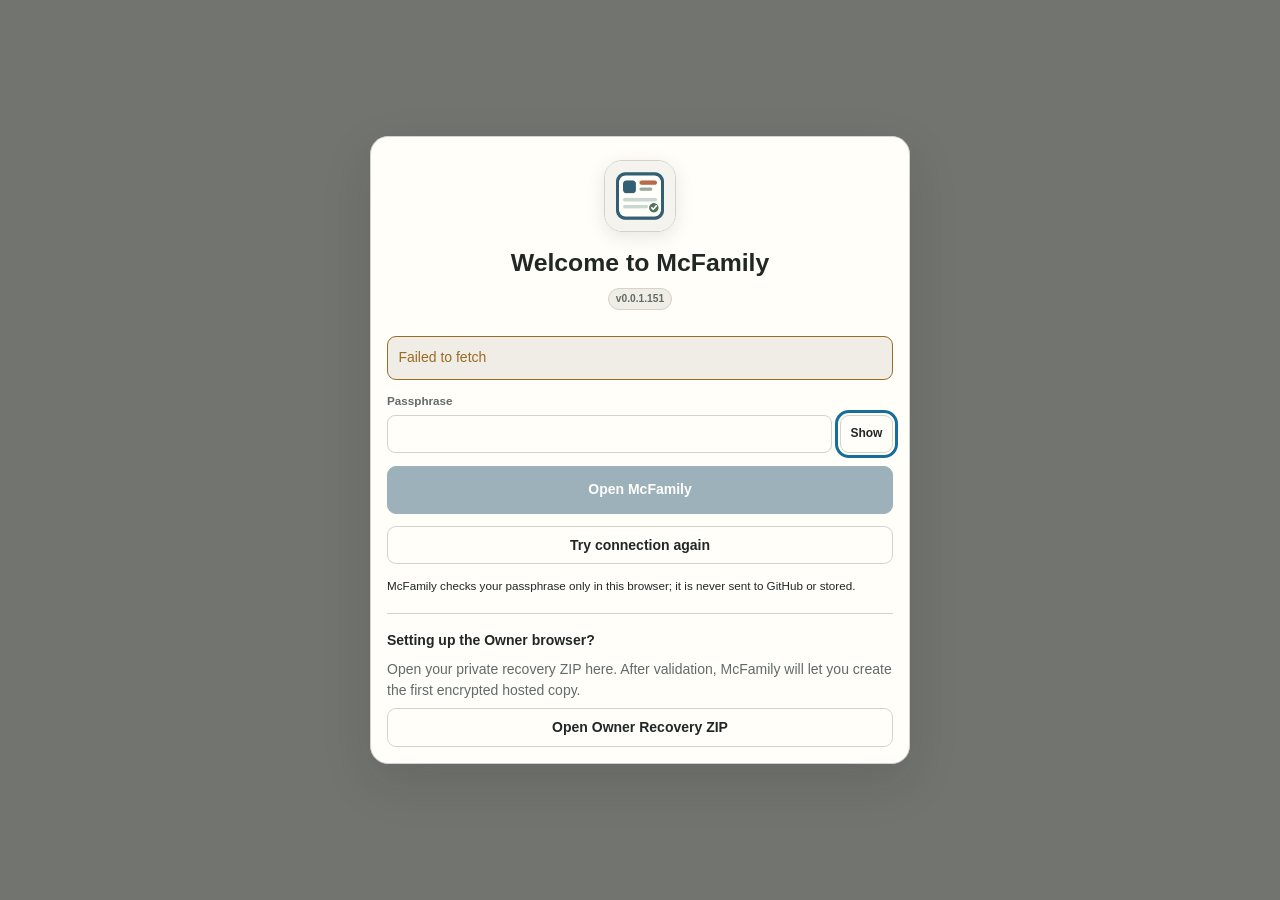
==== index.html @ 0dce0cba "0.0.1.151 - Improve header spacing and address assignment controls" ====
<!doctype html>
<html lang="en" data-theme="light" data-button-style="both">
<head>
  <meta charset="utf-8">
  <meta name="viewport" content="width=device-width, initial-scale=1, viewport-fit=cover">
  <meta name="description" content="A private, local-first family tree, address book, and printable family atlas.">
  <meta name="theme-color" content="#f5f3ed">
  <meta name="theme-color" content="#f5f3ed" media="(prefers-color-scheme: light)">
  <meta name="theme-color" content="#121616" media="(prefers-color-scheme: dark)">
  <meta name="apple-mobile-web-app-capable" content="yes">
  <meta name="apple-mobile-web-app-status-bar-style" content="default">
  <meta name="apple-mobile-web-app-title" content="McFamily">
  <meta name="mobile-web-app-capable" content="yes">
  <title>McFamily</title>
  <link rel="manifest" href="manifest.webmanifest?v=0.0.1.151">
  <link rel="icon" type="image/svg+xml" href="assets/icons/favicon.svg?v=0.0.1.151">
  <link rel="apple-touch-icon" href="assets/icons/apple-touch-icon.png?v=0.0.1.151">
  <link rel="apple-touch-startup-image" href="assets/icons/splash-light.png?v=0.0.1.151" media="(prefers-color-scheme: light)">
  <link rel="apple-touch-startup-image" href="assets/icons/splash-dark.png?v=0.0.1.151" media="(prefers-color-scheme: dark)">
  <link rel="stylesheet" href="assets/css/app.css?v=0.0.1.151">
  <script defer src="assets/js/config.js?v=0.0.1.151"></script>
  <script defer src="assets/js/icons.js?v=0.0.1.151"></script>
  <script defer src="assets/js/core/utils.js?v=0.0.1.151"></script>
  <script defer src="assets/js/core/state.js?v=0.0.1.151"></script>
  <script defer src="assets/js/core/storage.js?v=0.0.1.151"></script>
  <script defer src="assets/js/core/components.js?v=0.0.1.151"></script>
  <script defer src="assets/js/core/family.js?v=0.0.1.151"></script>
  <script defer src="assets/js/core/portability.js?v=0.0.1.151"></script>
  <script defer src="assets/js/core/cloud.js?v=0.0.1.151"></script>
  <script defer src="assets/js/core/pwa.js?v=0.0.1.151"></script>
  <script defer src="assets/js/app.js?v=0.0.1.151"></script>
</head>
<body class="access-locked">
  <a class="skip-link" href="#mainContent">Skip to main content</a>

  <header class="app-header">
    <div class="title-cluster">
      <button id="appIconButton" class="app-icon-button" type="button" aria-label="Switch color theme. Press and hold or press vertical bar to toggle Developer Mode" title="Switch color theme · Press and hold or press | for Developer Mode" aria-keyshortcuts="T |" data-shortcut="T · |">
        <img id="appIcon" src="assets/icons/icon-512.png?v=0.0.1.151" alt="">
      </button>
      <div class="identity-copy">
        <span id="appName" class="app-name">McFamily</span>
        <div class="identity-pill-row">
          <button id="versionButton" class="version-pill" type="button" aria-label="Open release notes" aria-keyshortcuts="V" data-shortcut="V">v0.0.1.151</button>
          <button id="accessModePill" class="environment-pill access-mode-pill" type="button" aria-haspopup="menu" aria-expanded="false" disabled hidden></button>
        </div>
      </div>
    </div>

    <div class="header-search-cluster">
      <div class="global-search-wrap">
        <span class="search-icon" aria-hidden="true" data-symbol="search"></span>
        <label class="visually-hidden" for="globalSearch">Search people, contacts, Help, releases, and Roadmap</label>
        <input id="globalSearch" type="search" autocomplete="off" placeholder="Search family" aria-controls="globalSearchResults" aria-expanded="false" data-shortcut="/">
        <kbd aria-hidden="true">/</kbd>
        <button id="favoritesButton" class="search-favorites-button" type="button" aria-controls="globalSearchResults" aria-expanded="false" aria-label="Show favorite people" title="Show favorite people" aria-keyshortcuts="F" data-shortcut="F">
          <span class="button-icon" aria-hidden="true" data-symbol="favorite"></span>
        </button>
        <div id="globalSearchResults" class="global-search-results" role="list" aria-label="Search results" hidden></div>
      </div>
    </div>

    <div class="top-toolbar" aria-label="Application actions">
      <button id="restoreFavoritesHeaderButton" class="button action-button" type="button" aria-label="Restore favorites from file" title="Restore favorites from file" hidden>
        <span class="button-icon" aria-hidden="true" data-symbol="listStar"></span><span class="button-label">Restore</span>
      </button>
      <button id="cloudAuditButton" class="button action-button" type="button" aria-haspopup="dialog" aria-controls="cloudAuditDialog" aria-label="Open Save" title="Open Save" data-cloud-state="warning" aria-keyshortcuts="E" data-shortcut="E" hidden>
        <span class="button-icon" aria-hidden="true" data-symbol="cloudAudit"></span><span class="button-label">Save</span>
      </button>
      <button id="addPersonButton" class="button action-button" type="button" aria-haspopup="dialog" aria-controls="personDialog" aria-keyshortcuts="A" data-shortcut="A" title="Family editing is paused while McFamily is being built" disabled>
        <span class="button-icon" aria-hidden="true" data-symbol="add"></span><span class="button-label">Add</span>
      </button>
      <button id="directoryButton" class="button action-button" type="button" aria-controls="directoryPanel" aria-pressed="false" aria-keyshortcuts="D" data-shortcut="D">
        <span class="button-icon" aria-hidden="true" data-symbol="list"></span><span class="button-label">List</span>
      </button>
      <button id="printButton" class="button action-button" type="button" aria-keyshortcuts="P" data-shortcut="P">
        <span class="button-icon" aria-hidden="true" data-symbol="pdf"></span><span class="button-label">Directory</span>
      </button>
      <button id="addressesButton" class="button action-button" type="button" data-manage-addresses aria-haspopup="dialog" aria-controls="addressLibraryDialog" hidden>
        <span class="button-icon" aria-hidden="true" data-symbol="addressAvailable"></span><span class="button-label">Addresses</span>
      </button>
      <button id="groupsButton" class="button action-button" type="button" aria-label="Print family groups" title="Print family groups">
        <span class="button-icon" aria-hidden="true" data-symbol="groups"></span><span class="button-label">Groups</span>
      </button>
      <button id="labelsButton" class="button action-button" type="button">
        <span class="button-icon" aria-hidden="true" data-symbol="labels"></span><span class="button-label">Labels</span>
      </button>
      <button id="directoryCsvButton" class="button action-button" type="button">
        <span class="button-icon" aria-hidden="true" data-symbol="csv"></span><span class="button-label">CSV</span>
      </button>
      <button id="supportButton" class="button icon-button action-button" type="button" aria-label="Open settings" title="Open settings" data-shortcut="?">
        <span class="button-icon" aria-hidden="true" data-symbol="support"></span><span class="button-label">Settings</span>
      </button>
    </div>
  </header>

  <main id="mainContent" tabindex="-1" aria-label="McFamily workspace"></main>

  <dialog id="personDialog" class="app-dialog person-dialog" aria-labelledby="personDialogTitle" data-backdrop-close="false">
    <form id="personForm">
      <header class="dialog-header"><div><span class="eyebrow">Family record</span><h2 id="personDialogTitle">Add Person</h2></div><button type="button" class="icon-button" data-close-dialog="personDialog" aria-label="Close without saving"><span aria-hidden="true" data-symbol="close"></span></button></header>
      <div class="dialog-body person-form-body">
        <input id="personId" type="hidden">
        <section id="pendingRelativeSummary" class="relationship-fixed-summary pending-relative-summary" aria-label="Relationship context" hidden><span id="pendingRelativeType" class="eyebrow"></span><strong id="pendingRelativePeople"></strong><small id="pendingRelativeDetail"></small></section>
        <section class="form-section person-names-section"><h3>Names</h3><p id="personNameSyncNote" class="field-help names-sync-note">Current follows Birth until changed. Preferred follows Current, and Maiden follows Birth Last. At least one First field is required unless this is an Unknown person.</p><label class="check-field unknown-person-field"><input id="unknownPerson" type="checkbox"><span><strong>Unknown person</strong><small>Use a nameless placeholder when a relationship is known but nothing about this person is known.</small></span></label><div class="name-editor-groups">
          <section class="name-editor-group" aria-labelledby="birthNameGroupTitle"><h4 id="birthNameGroupTitle">Birth (Lineal)</h4><div class="form-grid person-name-grid">
            <label class="field"><span>Prefix</span><input id="birthNamePrefix"></label><label class="field"><span>First</span><input id="birthNameFirst"></label><label class="field"><span>Middle</span><input id="birthNameMiddle"></label><label class="field"><span>Last</span><input id="birthNameLast"></label><label class="field"><span>Suffix</span><input id="birthNameSuffix"></label>
          </div></section>
          <section class="name-editor-group" aria-labelledby="currentNameGroupTitle"><h4 id="currentNameGroupTitle">Current (Legal)</h4><div class="form-grid person-name-grid">
            <label class="field"><span>Prefix</span><input id="currentNamePrefix" autocomplete="honorific-prefix"></label><label class="field"><span>First</span><input id="currentNameFirst" autocomplete="given-name"></label><label class="field"><span>Middle</span><input id="currentNameMiddle" autocomplete="additional-name"></label><label class="field"><span>Last</span><input id="currentNameLast" autocomplete="family-name"></label><label class="field"><span>Suffix</span><input id="currentNameSuffix" autocomplete="honorific-suffix"></label>
          </div></section>
          <section class="name-editor-group" aria-labelledby="preferredNameGroupTitle"><h4 id="preferredNameGroupTitle">Preferred (Display)</h4><div class="form-grid person-name-grid">
            <label class="field"><span>Prefix</span><input id="preferredNamePrefix"></label><label class="field"><span>First</span><input id="preferredNameFirst" autocomplete="nickname"></label><label class="field"><span>Middle</span><input id="preferredNameMiddle"></label><label class="field"><span>Last</span><input id="preferredNameLast"></label><label class="field"><span>Suffix</span><input id="preferredNameSuffix"></label>
          </div></section>
          <section class="name-editor-group maiden-name-group" aria-labelledby="maidenNameGroupTitle"><h4 id="maidenNameGroupTitle">Maiden</h4><div class="form-grid person-name-grid"><label class="field maiden-last-field"><span>Last</span><input id="maidenLastName" autocomplete="family-name"></label></div></section>
        </div></section>
        <section class="form-section person-details-section"><h3>Details</h3><div class="form-grid person-details-grid">
          <label class="field date-input-field"><span>Birth date</span><input id="birthDate" data-date-input placeholder="YYYY, YYYY-MM, or YYYY-MM-DD" inputmode="text" maxlength="10" autocomplete="off" spellcheck="false" aria-describedby="birthDateError"><small id="birthDateError" class="date-validation-message" data-date-error hidden>Use YYYY, YYYY-MM, or YYYY-MM-DD. Any digit may be ?. Examples: 1984 · 19?? · ???? · 1984-07 · 1984-?? · ????-?? · 1984-07-23 · 1984-07-?? · 1984-??-?? · ????-??-??. Known months must be 01–12 and known days must be valid for the month.</small></label>
          <label class="field date-input-field"><span>Death date</span><input id="deathDate" data-date-input placeholder="YYYY, YYYY-MM, or YYYY-MM-DD" inputmode="text" maxlength="10" autocomplete="off" spellcheck="false" aria-describedby="deathDateError"><small id="deathDateError" class="date-validation-message" data-date-error hidden>Use YYYY, YYYY-MM, or YYYY-MM-DD. Any digit may be ?. Examples: 1984 · 19?? · ???? · 1984-07 · 1984-?? · ????-?? · 1984-07-23 · 1984-07-?? · 1984-??-?? · ????-??-??. Known months must be 01–12 and known days must be valid for the month.</small></label>
          <label class="field living-status-field"><span>Living status</span><select id="livingStatus"><option value="living">Living</option><option value="deceased">Deceased</option><option value="unknown">Unknown</option></select></label>
          <label id="pendingPartnerStatusField" class="field" hidden><span id="pendingPartnerStatusLabel">Relationship status</span><select id="pendingPartnerStatus"></select></label>
          <label class="field" id="personBirthOrderField" hidden><span>Birth order among Lineal siblings</span><select id="personBirthOrder" aria-describedby="personBirthOrderHelp"></select><small id="personBirthOrderHelp">For unknown or incomplete birthdays. A full birthday restores date order. Lineage IDs are calculated automatically; unrecorded order is provisional.</small></label>
          <div class="field person-lineage-preview-field"><span>Lineage ID</span><output id="personLineagePreview" aria-live="polite">None</output><small><em>Value auto-generated based on Parents</em></small></div>
        </div></section>
        <section id="personRelationshipsSection" class="form-section person-relationships-section"><h3>Relationships</h3><p class="field-help">Connect this new person to people already in McFamily. Parent lineage and the resulting Lineage ID are calculated automatically.</p><div class="new-person-relationship-grid">
          <details class="new-person-relationship-picker" data-new-person-relationship-picker="parents"><summary><span>Parents</span><span data-relationship-selection-count>None</span></summary><div class="relationship-picker-body"><label class="relationship-picker-search"><span class="visually-hidden">Search parents</span><input type="search" placeholder="Search people" autocomplete="off" data-new-person-relationship-search="parents"></label><div id="newPersonParents" class="relationship-picker-options"></div><p class="relationship-picker-empty" data-relationship-search-empty hidden>No matching people.</p></div></details>
          <details class="new-person-relationship-picker" data-new-person-relationship-picker="partners"><summary><span>Partners</span><span data-relationship-selection-count>None</span></summary><div class="relationship-picker-body"><label class="relationship-picker-search"><span class="visually-hidden">Search partners</span><input type="search" placeholder="Search people" autocomplete="off" data-new-person-relationship-search="partners"></label><div id="newPersonPartners" class="relationship-picker-options"></div><p class="relationship-picker-empty" data-relationship-search-empty hidden>No matching people.</p></div></details>
          <details class="new-person-relationship-picker" data-new-person-relationship-picker="children"><summary><span>Children</span><span data-relationship-selection-count>None</span></summary><div class="relationship-picker-body"><label class="relationship-picker-search"><span class="visually-hidden">Search children</span><input type="search" placeholder="Search people" autocomplete="off" data-new-person-relationship-search="children"></label><div id="newPersonChildren" class="relationship-picker-options"></div><p class="relationship-picker-empty" data-relationship-search-empty hidden>No matching people.</p></div></details>
        </div></section>
        <div class="person-contact-sections">
          <label id="relatedAddressAutofillField" class="check-field related-address-autofill-field" hidden><input id="relatedAddressAutofill" type="checkbox"><span><strong>Autofill from related person</strong><small id="relatedAddressAutofillNote"></small></span></label>
          <section class="form-section"><div class="form-section-heading"><h3>Addresses</h3><button type="button" class="button small" data-add-address>Assign address</button></div><div id="addressEditor" class="repeatable-list"></div></section>
          <section class="form-section"><div class="form-section-heading"><h3>Phone Numbers</h3><button type="button" class="button small" data-add-phone>Add phone</button></div><div id="phoneEditor" class="repeatable-list compact-repeatable"></div></section>
          <section class="form-section"><div class="form-section-heading"><h3>Email Addresses</h3><button type="button" class="button small" data-add-email>Add email</button></div><div id="emailEditor" class="repeatable-list compact-repeatable"></div></section>
        </div>
        <section class="form-section editor-notes-section"><h3>Editor Notes</h3><label class="field"><span class="visually-hidden">Editor notes</span><textarea id="personNotes" rows="3" aria-label="Editor notes"></textarea></label></section>
        <p id="personFormError" class="inline-status warning" role="alert" hidden></p>
      </div>
      <footer class="dialog-footer"><button type="button" class="button" data-close-dialog="personDialog"><span class="button-icon" data-symbol="cancelSeal" aria-hidden="true"></span><span>Cancel</span></button><button id="savePersonButton" type="submit" class="button primary" disabled><span class="button-icon" data-symbol="saveSeal" aria-hidden="true"></span><span>Save</span></button></footer>
    </form>
  </dialog>

  <dialog id="addressLibraryDialog" class="app-dialog form-dialog" aria-labelledby="addressLibraryTitle" data-backdrop-close="false">
    <div class="dialog-shell"><header class="dialog-header"><h2 id="addressLibraryTitle">Addresses</h2><button type="button" class="button" data-close-dialog="addressLibraryDialog">Close</button></header>
      <div class="dialog-body"><p id="addressLibraryNote"></p><label class="field"><span>Find an address</span><input id="addressSearch" type="search" autocomplete="off"></label><div id="addressLibraryList" class="repeatable-list"></div></div>
      <footer class="dialog-footer"><button id="newSharedAddress" type="button" class="button primary">New address</button></footer>
    </div>
  </dialog>
  <dialog id="addressDialog" class="app-dialog form-dialog" aria-labelledby="addressDialogTitle" data-backdrop-close="false">
    <form id="addressForm"><header class="dialog-header"><h2 id="addressDialogTitle">Address</h2><button type="button" class="button" data-close-dialog="addressDialog">Cancel</button></header>
      <div class="dialog-body"><input id="sharedAddressId" type="hidden"><p class="address-save-note">Changes apply to everyone assigned here and save separately from the person form.</p><div class="address-modal-columns"><section class="address-details"><h3>Address details</h3><div id="sharedAddressFields" class="form-grid"></div></section>
        <section class="address-members"><h3>People <span id="addressPeopleCount" class="status-pill"></span></h3><p class="muted-copy">Remove affects only this person. Use Dates &amp; notes to record a move out.</p><p id="addressAssignmentNote" hidden>Save this person's assignments in the person form underneath this dialog.</p><label class="field"><span>Find a person to assign</span><input id="addressPeopleSearch" type="search" autocomplete="off"></label><div id="addressPeople" class="repeatable-list"></div><div class="address-assignment-actions"><button id="addressAddPeople" type="button" class="button small"><span data-symbol="add" aria-hidden="true"></span>Add</button><button id="addressEditPeople" type="button" class="button small" aria-expanded="false"><span data-symbol="pencil" aria-hidden="true"></span>Edit</button></div></section></div><p id="addressFormError" class="inline-status danger" role="alert" hidden></p>
      </div><footer class="dialog-footer"><button type="button" class="button" data-close-dialog="addressDialog">Cancel</button><button type="submit" class="button primary">Save address</button></footer>
    </form>
  </dialog>

  <dialog id="relationshipDialog" class="app-dialog form-dialog" aria-labelledby="relationshipDialogTitle" data-backdrop-close="false">
    <form id="relationshipForm">
      <header class="dialog-header"><div><span class="eyebrow">Family structure</span><h2 id="relationshipDialogTitle">Add Relationship</h2></div><button type="button" class="icon-button" data-close-dialog="relationshipDialog" aria-label="Close without saving"><span aria-hidden="true" data-symbol="close"></span></button></header>
      <div class="dialog-body"><input id="relationshipId" type="hidden"><div class="form-grid">
        <label id="relationshipTypeField" class="field"><span>Relationship</span><select id="relationshipType"><option value="parent-child">Parent and child</option><option value="partner">Partners</option></select></label><div id="relationshipTypeSpacer"></div>
        <section id="relationshipFixedSummary" class="relationship-fixed-summary full" aria-label="Relationship context" hidden><span id="relationshipFixedType" class="eyebrow"></span><strong id="relationshipFixedPeople"></strong><small id="relationshipFixedDetail"></small></section>
        <div id="relationPerson1Field" class="field relationship-person-field"><label id="relationPerson1Label" for="relationPerson1">Parent</label><input id="relationPerson1Search" type="search" autocomplete="off" placeholder="Search names, dates, lineage, or ID" aria-label="Search first person" aria-controls="relationPerson1"><select id="relationPerson1" size="6" aria-labelledby="relationPerson1Label"></select><small id="relationPerson1ResultCount" aria-live="polite"></small></div>
        <div id="relationPerson2Field" class="field relationship-person-field"><label id="relationPerson2Label" for="relationPerson2">Child</label><input id="relationPerson2Search" type="search" autocomplete="off" placeholder="Search names, dates, lineage, or ID" aria-label="Search second person" aria-controls="relationPerson2"><select id="relationPerson2" size="6" aria-labelledby="relationPerson2Label"></select><small id="relationPerson2ResultCount" aria-live="polite"></small></div>
        <label id="parentLineageField" class="field"><span>Parent lineage</span><select id="parentLineage"></select></label>
        <label id="parentKindField" class="field"><span>Parent type</span><select id="parentKind"></select></label>
        <label id="partnerTypeField" class="field" hidden><span>Partner relationship</span><select id="partnerType"></select></label>
        <label id="partnerEndReasonField" class="field" hidden><span>End reason</span><select id="partnerEndReason"></select></label>
        <div id="relationshipLineagePreviewField" class="field relationship-lineage-preview full" hidden><span>Calculated lineage ID</span><output id="relationshipLineagePreview" aria-live="polite"></output><small>Uses the Lineal parent’s path plus the next available child number.</small></div>
        <label class="field date-input-field"><span>Start date</span><input id="relationshipStartDate" data-date-input placeholder="YYYY, YYYY-MM, or YYYY-MM-DD" inputmode="text" maxlength="10" autocomplete="off" spellcheck="false" aria-describedby="relationshipStartDateError"><small id="relationshipStartDateError" class="date-validation-message" data-date-error hidden>Use YYYY, YYYY-MM, or YYYY-MM-DD. Any digit may be ?. Examples: 1984 · 19?? · ???? · 1984-07 · 1984-?? · ????-?? · 1984-07-23 · 1984-07-?? · 1984-??-?? · ????-??-??. Known months must be 01–12 and known days must be valid for the month.</small></label>
        <label class="field date-input-field"><span>End date</span><input id="relationshipEndDate" data-date-input placeholder="YYYY, YYYY-MM, or YYYY-MM-DD" inputmode="text" maxlength="10" autocomplete="off" spellcheck="false" aria-describedby="relationshipEndDateError"><small id="relationshipEndDateError" class="date-validation-message" data-date-error hidden>Use YYYY, YYYY-MM, or YYYY-MM-DD. Any digit may be ?. Examples: 1984 · 19?? · ???? · 1984-07 · 1984-?? · ????-?? · 1984-07-23 · 1984-07-?? · 1984-??-?? · ????-??-??. Known months must be 01–12 and known days must be valid for the month.</small></label>
        <label class="field full"><span>Relationship notes</span><textarea id="relationshipNotes" rows="4"></textarea></label>
      </div><p id="relationshipFormError" class="inline-status warning" role="alert" hidden></p></div>
      <footer class="dialog-footer"><button type="button" class="button" data-close-dialog="relationshipDialog">Cancel</button><button type="submit" class="button primary">Save relationship</button></footer>
    </form>
  </dialog>

  <dialog id="supportDialog" class="app-dialog support-dialog" aria-labelledby="supportDialogTitle" data-backdrop-close="false">
    <div class="dialog-shell">
      <header class="dialog-header support-header"><div><span class="eyebrow">Application preferences</span><h2 id="supportDialogTitle">Settings</h2></div><button type="button" class="icon-button" data-close-dialog="supportDialog" aria-label="Close Settings" aria-keyshortcuts="X" data-shortcut="X"><span aria-hidden="true" data-symbol="close"></span></button></header>
      <div class="support-layout">
        <div class="support-tabs" role="tablist" aria-label="Settings sections">
          <button id="settingsTab" type="button" role="tab" aria-selected="true" aria-controls="settingsPanel" data-support-tab="settings">Settings</button>
          <button id="dataCleanupTab" type="button" role="tab" aria-selected="false" aria-controls="dataCleanupPanel" data-support-tab="cleanup" data-editor-only hidden>Data Cleanup</button>
          <button id="helpTab" type="button" role="tab" aria-selected="false" aria-controls="helpPanel" data-support-tab="help">Help</button>
          <button id="releasesTab" type="button" role="tab" aria-selected="false" aria-controls="releasesPanel" data-support-tab="releases">What’s New</button>
          <button id="shortcutsTab" type="button" role="tab" aria-selected="false" aria-controls="shortcutsPanel" data-support-tab="shortcuts">Shortcuts</button>
          <button id="supportRoadmapTab" type="button" role="tab" aria-selected="false" aria-controls="supportRoadmapPanel" data-support-tab="roadmap">Roadmap</button>
          <button id="developerTab" type="button" role="tab" aria-selected="false" aria-controls="developerPanel" data-support-tab="developer" hidden>Developer</button>
        </div>
        <div class="support-panels dialog-body">
          <section id="settingsPanel" class="support-panel" role="tabpanel" aria-labelledby="settingsTab" data-support-panel="settings">
            <div class="settings-section"><div class="section-heading"><div><span class="eyebrow">Personalization</span><h3>Appearance</h3></div></div>
              <div class="setting-row"><div><strong>Color mode</strong><small>Use the device setting or choose a mode.</small></div><div class="segmented" aria-label="Color mode"><button type="button" data-theme-mode="system" aria-pressed="true">System</button><button type="button" data-theme-mode="light" aria-pressed="false">Light</button><button type="button" data-theme-mode="dark" aria-pressed="false">Dark</button></div></div>
              <div class="setting-row"><label for="appTextScale"><strong>Text size</strong><small id="appTextScaleValue">100%</small></label><input id="appTextScale" type="range" min="85" max="160" step="5"></div>
              <div class="setting-row"><div><strong>Button presentation</strong><small>Choose symbols, text, or both.</small></div><div class="segmented" aria-label="Button presentation"><button type="button" data-button-style="icons" aria-pressed="false">Icons</button><button type="button" data-button-style="text" aria-pressed="false">Text</button><button type="button" data-button-style="both" aria-pressed="true">Both</button></div></div>
            </div>
            <div id="adminRepositorySettings" class="settings-section access-hidden" data-owner-only><div class="section-heading"><div><span class="eyebrow">Admin</span><h3>GitHub Repositories</h3></div></div>
              <div class="setting-row"><div><strong>McFamily Application</strong><small>Source code and GitHub Pages application.</small></div><button id="settingsAppRepository" class="safe-link-button" type="button" aria-label="Open the McFamily application repository">Open McFamily</button></div>
              <div class="setting-row"><div><strong>Encrypted Family Data</strong><small>Public repository containing the encrypted family vault.</small></div><button id="settingsDataRepository" class="safe-link-button" type="button" aria-label="Open the encrypted family data repository">Open mcdata</button></div>
            </div>
            <div class="settings-section"><div class="section-heading"><div><span class="eyebrow">This browser</span><h3>Reset or Erase</h3></div></div>
              <p class="section-intro" data-editor-only>Local backup, cloud handoff, and change history live together under <strong>Save</strong> in the title bar.</p>
              <div class="danger-zone"><div><strong>Reset preferences</strong><small>Keep the family record, but restore appearance and view settings.</small></div><button id="resetPreferencesButton" class="button danger-text" type="button">Reset preferences</button></div>
            </div>
          </section>
          <section id="dataCleanupPanel" class="support-panel access-hidden" role="tabpanel" aria-labelledby="dataCleanupTab" data-support-panel="cleanup" data-editor-only hidden><div class="data-cleanup-heading"><span class="eyebrow">Editor tools</span><h3>Data Cleanup</h3><p>Review possible inconsistencies, then open the relevant person or relationship to correct the family record. Each category can be expanded independently.</p></div><div id="dataCleanupGroups" class="data-cleanup-grid"></div></section>
          <section id="helpPanel" class="support-panel" role="tabpanel" aria-labelledby="helpTab" data-support-panel="help" hidden><div class="support-search sticky-controls"><label class="grow-control"><span class="visually-hidden">Search help</span><input id="helpSearch" type="search" placeholder="Search Help Center"></label><span id="helpResultCount" class="count-pill">0 topics</span></div><div id="helpContent" class="help-content"></div></section>
          <section id="releasesPanel" class="support-panel" role="tabpanel" aria-labelledby="releasesTab" data-support-panel="releases" hidden><div class="release-summary"><div><span class="eyebrow">Current version</span><h3 id="releaseCurrentVersion">v0.0.1.151</h3></div><p>Browse released work and the McFamily roadmap.</p></div><div class="segmented version-views" role="group" aria-label="Version views"><button type="button" data-version-view="released" aria-pressed="true">Released</button><button type="button" data-version-view="planned" aria-pressed="false">Planned</button><button type="button" data-version-view="wishlist" aria-pressed="false">Wishlist</button></div><div id="releaseContent" class="release-list"></div></section>
          <section id="shortcutsPanel" class="support-panel" role="tabpanel" aria-labelledby="shortcutsTab" data-support-panel="shortcuts" hidden><div class="release-summary"><div><span class="eyebrow">Keyboard</span><h3>Shortcut Reference</h3></div><p>Shortcuts never replace visible controls.</p></div><div id="shortcutContent" class="shortcut-content"></div></section>
          <section id="supportRoadmapPanel" class="support-panel" role="tabpanel" aria-labelledby="supportRoadmapTab" data-support-panel="roadmap" hidden><div class="support-search sticky-controls"><label class="grow-control"><span class="visually-hidden">Search roadmap</span><input id="supportRoadmapSearch" type="search" placeholder="Search roadmap"></label><select id="supportRoadmapState" aria-label="Roadmap view"><option value="all">All</option><option value="released">Released</option><option value="planned">Planned</option><option value="wishlist">Wishlist</option></select><select id="supportRoadmapSort" aria-label="Sort roadmap"><option value="priority">Priority</option><option value="target">Target release</option><option value="effort">Effort</option><option value="age">Age</option><option value="title">Title</option></select></div><div id="supportRoadmapList" class="roadmap-list compact-roadmap"></div></section>
          <section id="developerPanel" class="support-panel" role="tabpanel" aria-labelledby="developerTab" data-support-panel="developer" hidden><div class="release-summary"><div><span class="eyebrow">Hidden tools</span><h3>Developer Mode</h3></div><p>Diagnostics are read-only and contain private family data.</p></div><dl id="developerDiagnostics" class="diagnostic-grid"></dl><section class="developer-tool-section"><div><h4>Favorite People Backup</h4><p>Save a small private JSON file outside browser storage, then restore it after a reset or storage failure.</p></div><div class="button-row developer-actions"><button id="saveFavoritesButton" class="button" type="button">Save favorites file</button><button id="restoreFavoritesButton" class="button" type="button">Restore favorites</button><input id="restoreFavoritesInput" type="file" accept="application/json,.json" hidden></div></section><div class="button-row developer-actions"><button id="restoreRecoveryButton" class="button" type="button">Restore recovery copy</button><button id="saveRecoveryButton" class="button" type="button">Save recovery copy</button><button id="disableDeveloperButton" class="button" type="button">Hide developer mode</button></div><h4>Normalized Private State</h4><pre id="developerState" class="developer-json" tabindex="0" aria-label="Normalized application state"></pre></section>
        </div>
      </div>
    </div>
  </dialog>

  <dialog id="accessGateDialog" class="app-dialog access-gate-dialog" aria-labelledby="accessGateTitle" data-backdrop-close="false">
    <div class="dialog-shell">
      <div class="access-gate-brand"><img src="assets/icons/icon-512.png?v=0.0.1.151" alt="" class="onboarding-icon"><h1 id="accessGateTitle">Welcome to McFamily</h1><span id="accessGateVersion" class="version-pill">v0.0.1.151</span></div>
      <form id="accessGateForm" class="dialog-body access-gate-form">
        <p id="accessGateStatus" class="inline-status" role="status" aria-live="polite">Checking for the latest encrypted family record…</p>
        <section id="accessUpdateNotice" class="access-update-notice" aria-labelledby="accessUpdateTitle" hidden><strong id="accessUpdateTitle">New version available</strong><button id="accessUpdateButton" class="button primary" type="button" aria-keyshortcuts="R" data-shortcut="R"><span class="button-icon" data-symbol="arrowClockwise" aria-hidden="true"></span><span>Update McFamily</span></button></section>
        <label class="field"><span>Passphrase</span><span class="password-input-row"><input id="accessPassphrase" type="password" autocomplete="current-password" autocapitalize="none" spellcheck="false" aria-label="Passphrase" required disabled><button id="accessPassphraseVisibility" class="button small" type="button" aria-pressed="false">Show</button></span></label>
        <button id="accessUnlockButton" class="button primary large-button" type="submit" disabled>Open McFamily</button>
        <button id="accessRetryButton" class="button" type="button" hidden>Try connection again</button>
        <small>McFamily checks your passphrase only in this browser; it is never sent to GitHub or stored.</small>
        <section id="accessOwnerRecovery" class="access-owner-recovery" hidden>
          <strong>Setting up the Owner browser?</strong>
          <span>Open your private recovery ZIP here. After validation, McFamily will let you create the first encrypted hosted copy.</span>
          <button id="accessOwnerRecoveryButton" class="button" type="button">Open Owner Recovery ZIP</button>
          <input id="accessOwnerRecoveryInput" type="file" accept="application/zip,.zip" data-import-file-input data-import-trigger="#accessOwnerRecoveryButton" hidden>
        </section>
      </form>
    </div>
  </dialog>

  <dialog id="cloudAuditDialog" class="app-dialog cloud-audit-dialog" aria-labelledby="cloudAuditTitle" data-backdrop-close="false">
    <div class="dialog-shell">
      <header class="dialog-header cloud-save-header"><h2 id="cloudAuditTitle">Save</h2><div class="cloud-header-statuses" aria-label="Access, dataset, and GitHub status"><article id="currentAccessSummary" class="cloud-header-status" data-kind="danger"><span class="cloud-status-label"><span class="cloud-status-dot" aria-hidden="true"></span>Signed in as</span><strong id="currentAccessName">Not opened</strong><small id="currentAccessRole">Permission: None</small></article><article id="cloudVaultSummary" class="cloud-header-status" data-kind="danger"><span class="cloud-status-label"><span class="cloud-status-dot" aria-hidden="true"></span>Dataset</span><strong id="cloudConnectionState">Checking</strong><small id="cloudStatusText" role="status" aria-live="polite">Checking the hosted family record…</small></article><button id="githubConnectionSummary" class="cloud-header-status cloud-status-button" type="button" data-kind="danger" aria-controls="hostedConnectionDetails" aria-expanded="false" aria-label="Show GitHub connection details"><span class="cloud-status-label"><span class="cloud-status-dot" aria-hidden="true"></span>GitHub</span><strong id="githubConnectionState">Not configured</strong><small id="githubConnectionTarget">themadat/mcdata</small></button></div><button type="button" class="icon-button" data-close-dialog="cloudAuditDialog" aria-label="Close Save"><span aria-hidden="true" data-symbol="close"></span></button></header>
      <div class="dialog-body cloud-audit-body">
        <div id="hostedConnectionDetails" class="cloud-status-details-panel" hidden><div class="cloud-settings-content"><div class="cloud-fixed-target-grid"><label class="field"><span>Owner</span><input id="cloudOwner" maxlength="39" readonly aria-readonly="true" tabindex="-1"></label><label class="field"><span>Repository</span><input id="cloudRepository" maxlength="100" readonly aria-readonly="true" tabindex="-1"></label><label class="field"><span>Branch</span><input id="cloudBranch" maxlength="100" readonly aria-readonly="true" tabindex="-1"></label><label class="field"><span>Path</span><input id="cloudPath" maxlength="300" readonly aria-readonly="true" tabindex="-1"></label></div><div class="cloud-token-grid"><label class="field"><span>Fine-grained access token</span><input id="cloudToken" type="password" autocomplete="off" autocapitalize="none" spellcheck="false"></label></div><label class="cloud-remember"><input id="cloudRememberToken" type="checkbox"> Remember token on this device <small>Otherwise it lasts only for this browser tab.</small></label><div class="button-row cloud-settings-actions"><button id="cloudForgetButton" class="button danger-text" type="button" aria-label="Forget GitHub connection"><span class="button-icon" data-symbol="forgetConnection" aria-hidden="true"></span><span>Forget</span></button><button id="cloudTestButton" class="button" type="button" aria-label="Test GitHub connection"><span class="button-icon" data-symbol="testConnection" aria-hidden="true"></span><span>Test</span></button><button id="cloudSaveButton" class="button primary" type="button" aria-label="Save GitHub settings"><span class="button-icon" data-symbol="saveConnection" aria-hidden="true"></span><span>Save</span></button></div></div></div>
        <section class="cloud-section" data-editor-only aria-labelledby="currentChangesBackupTitle"><h3 id="currentChangesBackupTitle">Keep a copy of your changes</h3><p>Download this working copy, including unpublished changes. Finish saving any open person or address form first. This does not publish changes or replace the shared family record.</p><button id="exportCurrentChangesButton" type="button" class="button">Export current changes</button><p id="exportCurrentChangesStatus" class="inline-status" role="status" aria-live="polite">Keep the download private—it contains family information. If normal checks fail, an emergency backup is downloaded for your Admin to help recover.</p></section>
        <section id="hostedPublishSection" class="cloud-section hosted-publish-section" aria-labelledby="hostedPublishTitle" data-editor-only><div class="hosted-publish-toolbar"><div class="hosted-publish-title"><span class="eyebrow">Save for everyone</span><h3 id="hostedPublishTitle">Publish Current Family</h3></div><label class="hosted-publishing-as"><span>Publishing as</span><input id="hostedRecordedBy" maxlength="80" readonly aria-readonly="true"></label><span id="hostedVersionChange" class="status-pill" data-kind="neutral"></span><button id="hostedBulkUploadButton" class="button" type="button" data-owner-only><span class="button-icon" data-symbol="update" aria-hidden="true"></span><span>Bulk Upload</span></button><input id="hostedBulkUploadInput" type="file" accept="application/zip,.zip" hidden><button id="hostedPublishButton" class="button primary" type="button" disabled><span class="button-icon" data-symbol="update" aria-hidden="true"></span><span>Update</span></button></div><label class="hosted-audit-summary"><span class="visually-hidden">Summary of what changed</span><input id="hostedAuditSummary" type="text" placeholder="Summary of what changed" maxlength="4000" required></label><div class="hosted-change-summary" aria-live="polite"><span class="eyebrow">Detailed Changes</span><ul id="hostedChangeList" class="cloud-change-list"><li class="no-change">No Updates</li></ul></div></section>
        <details id="hostedAccessManager" class="cloud-section cloud-collapsible" data-owner-only><summary class="cloud-collapsible-summary"><span><span class="eyebrow">Owner controls</span><strong id="hostedAccessTitle">People &amp; Passphrases</strong></span><span id="hostedGrantCount" class="count-pill">0 active</span></summary><div class="cloud-collapsible-content"><p class="section-intro">Every person needs a unique shown name for auditing and a unique passphrase for sign-in. Leave an existing passphrase blank to keep it, or enter a new one to change it. Access changes take effect only after publication.</p><div class="access-grant-list">
          <fieldset class="access-grant-row" data-grant-row="owner" data-grant-mode="owner"><legend>Owner</legend><input type="checkbox" data-grant-enabled checked disabled aria-label="Owner access is required"><label class="field"><span>Owner username</span><input data-grant-label maxlength="80" value="Admin"></label><label class="field"><span>New passphrase</span><span class="password-input-row"><input data-grant-passphrase type="text" autocomplete="off" placeholder="Keep current passphrase"><button class="button small" type="button" data-generate-passphrase>Generate</button></span></label><small>Has Admin permission to edit, publish, and manage every username and passphrase.</small></fieldset>
          <section class="access-role-group" aria-labelledby="hostedEditorsTitle"><div class="access-role-heading"><div><h4 id="hostedEditorsTitle">Editors</h4><small>Can edit and publish; every publication uses the signed-in username.</small></div><button class="button small" type="button" data-add-grant="editor">Add Editor</button></div><div id="hostedEditorGrantList" class="access-person-list"></div><p id="hostedEditorEmpty" class="field-help">No separate editors. The Owner can still edit and publish.</p></section>
          <section class="access-role-group" aria-labelledby="hostedPiiTitle"><div class="access-role-heading"><div><h4 id="hostedPiiTitle">Members</h4><small>Can see addresses and contacts, but cannot edit, export, or use Save.</small></div><button class="button small" type="button" data-add-grant="pii-viewer">Add Member</button></div><div id="hostedPiiGrantList" class="access-person-list"></div><p id="hostedPiiEmpty" class="field-help">No Members have access.</p></section>
          <section class="access-role-group" aria-labelledby="hostedRedactedTitle"><div class="access-role-heading"><div><h4 id="hostedRedactedTitle">Viewers</h4><small>Receive the family tree without addresses, contacts, private notes, editing, exports, Directory printing, or Save.</small></div><button class="button small" type="button" data-add-grant="redacted-viewer">Add Viewer</button></div><div id="hostedRedactedGrantList" class="access-person-list"></div><p id="hostedRedactedEmpty" class="field-help">No Viewers have access.</p></section>
        </div><template id="hostedPersonGrantTemplate"><fieldset class="access-grant-row access-person-row" data-grant-row><legend data-grant-title></legend><button class="button small danger-text" type="button" data-remove-grant>Revoke</button><label class="field"><span data-grant-name-label>Shown name</span><input data-grant-label maxlength="80" autocomplete="off"></label><label class="field"><span>New passphrase</span><span class="password-input-row"><input data-grant-passphrase type="text" autocomplete="off" placeholder="Enter 8+ characters"><button class="button small" type="button" data-generate-passphrase>Generate</button></span></label><small data-grant-description></small></fieldset></template><p class="inline-status warning"><strong>Save new phrases before closing.</strong> McFamily cannot recover them. Short phrases are easier to guess from the public encrypted file; use three unrelated words when practical and never reuse a personal password. Shown names are visible in the public vault, so use first names or nicknames rather than sensitive details.</p><div class="button-row"><button id="hostedAccessPublishButton" class="button primary" type="button"><span class="button-icon" data-symbol="publishAccess" aria-hidden="true"></span><span>Publish Access Changes</span></button></div></div></details>
        <section id="cloudUploadReview" class="cloud-section cloud-upload-review" aria-labelledby="cloudUploadReviewTitle" data-owner-only hidden><div class="section-heading"><div><span class="eyebrow">All package checks passed</span><h3 id="cloudUploadReviewTitle">Review Bulk Upload</h3></div><span id="cloudVersionChange" class="status-pill"></span></div><p id="cloudCandidateSummary" class="section-intro"></p><ul id="cloudChangeList" class="cloud-change-list"></ul><div class="form-grid"><label class="field"><span>Recorded by</span><input id="cloudRecordedBy" maxlength="160" value="Admin" readonly aria-readonly="true"></label><label class="field full"><span>Change summary</span><textarea id="cloudAuditSummary" rows="3" maxlength="4000" required></textarea></label></div><p class="inline-status warning">Publishing encrypts this complete validated package, checks that nobody published first, preserves GitHub’s previous version in history, and then replaces the hosted record and this in-memory working session.</p><div class="button-row"><button id="cloudCancelUpload" class="button" type="button">Cancel</button><button id="cloudPublishButton" class="button primary" type="button">Publish Bulk Upload</button></div></section>
        <details id="storageSettings" class="cloud-section cloud-local-section cloud-collapsible" data-owner-only><summary class="cloud-collapsible-summary"><span><span class="eyebrow">Owner recovery</span><strong id="localCopyTitle">Private Recovery File</strong></span><span id="localStorageSettingsState" class="status-pill">Checking…</span></summary><div class="cloud-collapsible-content"><div id="localStorageSettingsSummary" class="inline-status" role="status" aria-live="polite"></div><div class="cloud-local-actions"><button id="exportButton" class="button" type="button">Download Recovery ZIP</button><button id="importButton" class="button" type="button">Open Recovery ZIP</button><input id="importFileInput" type="file" accept="application/zip,.zip" data-import-file-input data-import-trigger="#importButton" hidden></div><p id="localPrivacyMessage" class="field-help privacy-inline">Recovery ZIPs contain readable private data. Keep them off public repositories.</p></div></details>
        <section class="cloud-section" aria-labelledby="cloudAuditHistoryTitle"><div class="section-heading"><div><span class="eyebrow">Stored inside the encrypted record</span><h3 id="cloudAuditHistoryTitle">Recent Changes</h3></div><span id="cloudAuditCount" class="count-pill">0 changes</span></div><ol id="cloudAuditList" class="cloud-audit-list"></ol></section>
        <div class="cloud-session-actions"><button id="hostedLockButton" class="button" type="button"><span class="button-icon" data-symbol="lockShield" aria-hidden="true"></span><span>Lock McFamily</span></button></div>
      </div>
    </div>
  </dialog>

  <dialog id="importPreviewDialog" class="app-dialog import-dialog" aria-labelledby="importPreviewTitle" data-backdrop-close="false">
      <div class="dialog-shell"><header class="dialog-header"><div><span class="eyebrow">Validated McFamily package</span><h2 id="importPreviewTitle">Review Import</h2></div><button type="button" class="icon-button" data-close-dialog="importPreviewDialog" aria-label="Close"><span aria-hidden="true" data-symbol="close"></span></button></header><div class="dialog-body"><p><strong data-import-file></strong> passed ZIP integrity, exact-file, schema, count, identifier, cross-reference, date, duplicate, relationship, residence, redaction, and ancestry checks.</p><p class="inline-status success" data-import-checks></p><dl class="preview-grid"><div><dt>Access</dt><dd data-import-access></dd></div><div><dt>Family</dt><dd data-import-family></dd></div><div><dt>People</dt><dd data-import-people></dd></div><div><dt>Relationships</dt><dd data-import-relationships></dd></div><div><dt>Places</dt><dd data-import-places></dd></div><div><dt>Residences</dt><dd data-import-residences></dd></div><div><dt>Format</dt><dd data-import-version></dd></div><div><dt>Last updated</dt><dd data-import-updated></dd></div></dl><p class="inline-status warning" data-import-warning hidden></p><p class="inline-status" data-import-recovery-note><span aria-hidden="true">↶</span><span>Local-only setup will save the current family as a recovery copy before replacement.</span></p></div><footer class="dialog-footer"><button type="button" class="button" data-close-dialog="importPreviewDialog">Cancel</button><button type="button" class="button primary" data-import-confirm>Continue</button></footer></div>
  </dialog>

  <dialog id="confirmDialog" class="app-dialog small-dialog" aria-labelledby="confirmTitle" data-backdrop-close="false"><div class="dialog-shell"><header class="dialog-header"><h2 id="confirmTitle" data-confirm-title>Confirm action</h2></header><div class="dialog-body"><p data-confirm-message></p></div><footer class="dialog-footer"><button type="button" class="button" data-confirm-cancel>Cancel</button><button type="button" class="button primary" data-confirm-action>Confirm</button></footer></div></dialog>
  <dialog id="choiceDialog" class="app-dialog choice-dialog" aria-labelledby="choiceTitle" data-backdrop-close="false"><div class="dialog-shell"><header class="dialog-header"><h2 id="choiceTitle" data-choice-title>Choose an action</h2></header><div class="dialog-body"><p data-choice-message></p><div class="choice-actions" data-choice-actions></div></div><footer class="dialog-footer"><button type="button" class="button" data-choice-cancel>Cancel</button></footer></div></dialog>
  <dialog id="messageDialog" class="app-dialog small-dialog" aria-labelledby="messageTitle"><div class="dialog-shell"><header class="dialog-header"><h2 id="messageTitle" data-message-title>Message</h2></header><div class="dialog-body"><p data-message-text></p></div><footer class="dialog-footer"><button type="button" class="button primary" data-message-close data-close-dialog="messageDialog">Close</button></footer></div></dialog>
  <dialog id="printPreviewDialog" class="app-dialog print-preview-dialog" aria-labelledby="printPreviewTitle" data-backdrop-close="false">
    <div class="dialog-shell"><header class="dialog-header"><div><span class="eyebrow">Print Preview</span><h2 id="printPreviewTitle">Directory Preview</h2></div><span class="print-preview-actions"><button id="printPreviewPrintButton" type="button" class="button"><span class="button-icon" aria-hidden="true" data-symbol="print"></span><span>Print</span></button><button type="button" class="icon-button" data-close-dialog="printPreviewDialog" aria-label="Close print preview"><span aria-hidden="true" data-symbol="close"></span></button></span></header><div class="dialog-body print-preview-scroll"><div id="printPreviewContent" class="print-preview-document"></div></div></div>
  </dialog>

  <div id="globalPopover" class="global-popover" hidden></div>
  <aside id="appToast" class="app-toast" role="status" aria-live="polite" aria-atomic="true" hidden><span class="toast-mark" aria-hidden="true">●</span><div><strong data-toast-title>Saved</strong><span data-toast-message></span></div><button type="button" class="button small" data-toast-action hidden></button><button type="button" class="icon-button" data-toast-close aria-label="Dismiss notification"><span aria-hidden="true" data-symbol="close"></span></button></aside>
  <div id="loadingOverlay" class="loading-overlay" role="status" aria-live="polite" hidden><div class="loading-card"><span class="spinner" aria-hidden="true"></span><strong data-loading-label>Loading…</strong></div></div>
  <div id="politeStatus" class="visually-hidden" role="status" aria-live="polite"></div>
  <div id="assertiveStatus" class="visually-hidden" role="alert" aria-live="assertive"></div>
  <section id="printReport" class="print-report" aria-hidden="true"></section>
</body>
</html>
---- assets/css/app.css ----
:root {
  color-scheme: light;
  --bg: #f5f3ed;
  --surface: #fffef9;
  --surface-2: #efede6;
  --surface-3: #e6e3db;
  --text: #202725;
  --muted: #626b67;
  --faint: #7b847f;
  --line: #d4d3ca;
  --line-strong: #b9bbb2;
  --shadow: 0 18px 50px rgba(25, 32, 29, .13);
  --shadow-small: 0 5px 18px rgba(25, 32, 29, .1);
  --accent: #315f73;
  --accent-strong: #274c5c;
  --accent-soft: #e2ebef;
  --person-link: #006fa6;
  --person-link-hover: #00537d;
  --accent-2: #b86b4b;
  --accent-2-soft: #f3e7e2;
  --success: #4f745f;
  --warning: #9b6a24;
  --danger: #a74747;
  --danger-soft: #f8e8e6;
  --deceased-card: #eadcc9;
  --deceased-card-text: #3f3025;
  --deceased-card-muted: #6c5847;
  --lineal-mark: #8f5b5d;
  --partner-line: #db9400;
  --focus: #176e9a;
  --radius: 14px;
  --radius-small: 9px;
  --control-height: 38px;
  --text-scale: 1;
  --safe-top: env(safe-area-inset-top, 0px);
  --safe-right: env(safe-area-inset-right, 0px);
  --safe-bottom: env(safe-area-inset-bottom, 0px);
  --safe-left: env(safe-area-inset-left, 0px);
  font-size: calc(16px * var(--text-scale));
}

:root[data-theme="dark"] {
  color-scheme: dark;
  --bg: #121616;
  --surface: #1a201f;
  --surface-2: #222927;
  --surface-3: #2a3330;
  --text: #edf1ed;
  --muted: #a5aea9;
  --faint: #818b86;
  --line: #39423f;
  --line-strong: #505b57;
  --shadow: 0 20px 60px rgba(0, 0, 0, .38);
  --shadow-small: 0 6px 22px rgba(0, 0, 0, .3);
  --danger-soft: #3a2323;
  --person-link: #78d3ff;
  --person-link-hover: #a7e2ff;
  --lineal-mark: #c48f91;
  --partner-line: #ffd85e;
  --focus: #69bee6;
}

*, *::before, *::after { box-sizing: border-box; }
html { min-width: 0; min-height: 100%; background: var(--bg); overflow-x: hidden; }
body {
  min-width: 0;
  min-height: 100%;
  margin: 0;
  overflow-x: hidden;
  background: var(--bg);
  color: var(--text);
  font-family: Helvetica, Arial, sans-serif;
  font-size: .875rem;
  line-height: 1.48;
  text-rendering: optimizeLegibility;
}
button, input, textarea, select { font: inherit; }
button, input, textarea, select { color: inherit; }
button { cursor: pointer; }
button:disabled { cursor: not-allowed; opacity: .48; }
img { max-width: 100%; }
a { color: var(--accent-strong); }
[hidden] { display: none !important; }

::selection { color: var(--text); background: var(--accent-soft); }
:focus-visible { outline: 3px solid var(--focus); outline-offset: 2px; }
.visually-hidden {
  position: absolute !important;
  width: 1px !important;
  height: 1px !important;
  padding: 0 !important;
  margin: -1px !important;
  overflow: hidden !important;
  clip: rect(0, 0, 0, 0) !important;
  white-space: nowrap !important;
  border: 0 !important;
}
.skip-link { position: fixed; top: .5rem; left: .5rem; z-index: 200; transform: translateY(-150%); padding: .65rem .9rem; border-radius: var(--radius-small); background: var(--text); color: var(--surface); }
.skip-link:focus { transform: none; }

.button, .icon-button, .floating-button, .module-nav button, .version-pill, .toggle-button, .safe-link-button {
  appearance: none;
  min-height: var(--control-height);
  border: 1px solid var(--line);
  border-radius: var(--radius-small);
  background: var(--surface);
  color: var(--text);
  font-weight: 700;
}
.button, .toggle-button, .safe-link-button { display: inline-flex; align-items: center; justify-content: center; gap: .45rem; padding: .48rem .78rem; }
.button:hover, .icon-button:hover, .toggle-button:hover, .safe-link-button:hover { border-color: var(--accent); background: var(--accent-soft); }
.button.primary, .floating-button.primary { border-color: var(--accent); background: var(--accent); color: #fff; }
.button.primary:hover, .floating-button.primary:hover { background: var(--accent-strong); }
.button.danger { border-color: var(--danger); background: var(--danger); color: #fff; }
.button.danger-text, .danger-text { color: var(--danger); }
.button.small { min-height: 31px; padding: .3rem .6rem; font-size: .75rem; }
.button.quiet { border-color: transparent; background: transparent; }
.icon-button { display: inline-grid; place-items: center; width: var(--control-height); min-width: var(--control-height); height: var(--control-height); padding: 0; line-height: 1; }
.sf-symbol { display: block; width: 1em; height: 1em; overflow: visible; fill: currentColor; color: inherit; pointer-events: none; }
.icon-button .sf-symbol, .floating-button .sf-symbol { width: 1.15rem; height: 1.15rem; }
.action-button { position: relative; white-space: nowrap; }
:root[data-button-style="icons"] .action-button .button-label { display: none; }
:root[data-button-style="icons"] .action-button { width: 46px; min-width: 46px; padding-inline: 0; }
:root[data-button-style="text"] .action-button .button-icon { display: none; }
.toggle-button[aria-pressed="true"], .segmented button[aria-pressed="true"] { border-color: var(--accent); background: var(--accent-soft); color: var(--accent-strong); }

[data-shortcut] { position: relative; }
[data-shortcut]::after {
  content: attr(data-shortcut);
  position: absolute;
  z-index: 8;
  right: -5px;
  top: -7px;
  min-width: 20px;
  padding: 2px 5px;
  border: 1px solid var(--line-strong);
  border-radius: 6px;
  background: var(--text);
  color: var(--surface);
  box-shadow: var(--shadow-small);
  font-size: .65rem;
  line-height: 1.2;
  text-align: center;
  opacity: 0;
  transform: translateY(3px) scale(.9);
  pointer-events: none;
  transition: opacity .12s ease, transform .12s ease;
}
.shortcut-hints-visible [data-shortcut]:not(:disabled)::after { opacity: 1; transform: none; }

.app-header {
  --header-side-width: 368px;
  position: sticky;
  top: 0;
  z-index: 30;
  display: grid;
  grid-template-columns: minmax(var(--header-side-width), 1fr) minmax(380px, 680px) minmax(var(--header-side-width), 1fr);
  grid-template-areas: "title search toolbar";
  align-items: center;
  gap: .65rem .45rem;
  min-width: 0;
  padding: calc(.65rem + var(--safe-top)) max(.9rem, var(--safe-right)) .65rem max(.9rem, var(--safe-left));
  border-bottom: 1px solid var(--line);
  background: color-mix(in srgb, var(--bg) 92%, transparent);
  backdrop-filter: blur(18px);
}
.app-header:has(#restoreFavoritesHeaderButton:not([hidden])) { --header-side-width: 414px; }
.title-cluster { grid-area: title; display: flex; align-items: center; min-width: 0; gap: .65rem; }
.app-icon-button { flex: 0 0 auto; width: 42px; height: 42px; padding: 0; overflow: visible; border: 1px solid var(--line); border-radius: 12px; background: var(--surface); box-shadow: var(--shadow-small); touch-action: manipulation; user-select: none; -webkit-touch-callout: none; }
.app-icon-button:active { transform: scale(.96); }
.app-icon-button[data-hold-active="true"] { border-color: var(--accent); box-shadow: 0 0 0 3px var(--accent-soft), var(--shadow-small); }
.app-icon-button img { display: block; width: 100%; height: 100%; border-radius: inherit; }
.identity-copy { display: grid; min-width: 0; gap: .18rem; line-height: 1.15; }
.app-name { overflow: hidden; color: var(--text); font-size: 1.05rem; font-weight: 800; text-overflow: ellipsis; white-space: nowrap; }
.identity-pill-row { display: flex; align-items: center; min-width: 0; gap: .15rem; flex-wrap: wrap; }
.version-pill, .environment-pill { display: inline-flex; align-items: center; justify-content: center; flex: 0 0 auto; width: fit-content; min-height: 22px; padding: .15rem .42rem; border: 1px solid var(--line); border-radius: 999px; font: inherit; font-size: .64rem; font-weight: 800; line-height: 1; text-align: center; }
.version-pill { background: var(--surface-2); color: var(--muted); }
.version-pill[data-developer="true"] { border-color: color-mix(in srgb, var(--accent) 42%, var(--line)); background: color-mix(in srgb, var(--accent) 13%, var(--surface)); color: var(--accent-strong); }
.environment-pill { letter-spacing: .06em; }
.access-mode-pill[data-access-mode="editor"] { border-color: color-mix(in srgb, var(--success) 55%, var(--line)); background: color-mix(in srgb, var(--success) 12%, var(--surface)); color: var(--success); }
.access-mode-pill[data-access-mode="pii-viewer"] { border-color: color-mix(in srgb, var(--warning) 58%, var(--line)); background: color-mix(in srgb, var(--warning) 12%, var(--surface)); color: color-mix(in srgb, var(--warning) 82%, var(--text)); }
.access-mode-pill[data-access-mode="redacted-viewer"] { border-color: color-mix(in srgb, var(--accent) 45%, var(--line)); background: var(--accent-soft); color: var(--accent-strong); }
.access-mode-pill { appearance: none; letter-spacing: .06em; }
.access-mode-pill:disabled { cursor: default; opacity: 1; }
.access-mode-pill:not(:disabled) { cursor: pointer; }
.access-mode-pill:not(:disabled):hover, .access-mode-pill:not(:disabled):focus-visible { box-shadow: 0 0 0 3px var(--accent-soft); }
.access-mode-pill[data-preview="true"] { border-style: dashed; box-shadow: 0 0 0 2px color-mix(in srgb, currentColor 13%, transparent); }
.header-search-cluster { grid-area: search; justify-self: center; width: 100%; max-width: 680px; min-width: 0; }
.global-search-wrap { position: relative; display: flex; align-items: center; width: 100%; min-width: 0; height: 46px; border: 1px solid var(--line); border-radius: 13px; background: var(--surface); box-shadow: inset 0 1px 0 color-mix(in srgb, #fff 50%, transparent); }
.global-search-wrap:focus-within { border-color: var(--accent); box-shadow: 0 0 0 3px var(--accent-soft); }
.global-search-wrap input { width: 100%; min-width: 0; height: 100%; padding: 0 5.35rem 0 2.25rem; border: 0; outline: 0; background: transparent; }
.search-icon { position: absolute; left: .75rem; color: var(--muted); font-size: 1.15rem; }
.global-search-wrap > kbd { position: absolute; right: 3.05rem; min-width: 22px; padding: 2px 5px; border: 1px solid var(--line); border-radius: 5px; background: var(--surface-2); color: var(--muted); font-size: .68rem; text-align: center; }
.search-favorites-button { position: absolute; right: .24rem; display: grid; place-items: center; width: 38px; height: 38px; padding: 0; border: 0; border-radius: 9px; background: transparent; color: var(--muted); }
.search-favorites-button:hover, .search-favorites-button:focus-visible { background: var(--surface-2); color: var(--accent-strong); }
.search-favorites-button .sf-symbol { width: 1.18rem; height: 1.18rem; }
.global-search-results { position: absolute; z-index: 70; top: calc(100% + .45rem); left: -1px; width: calc(100% + 2px); max-height: min(72vh, 680px); overflow-y: auto; padding: .3rem; border: 1px solid var(--line); border-radius: 12px; background: var(--surface); box-shadow: var(--shadow); }
.global-search-result-row { display: grid; grid-template-columns: minmax(0, 1fr) 42px; align-items: stretch; gap: .15rem; border: 1px solid transparent; border-radius: 9px; }
.global-search-result-row.no-favorite { grid-template-columns: minmax(0, 1fr); }
.global-search-result-row + .global-search-result-row { margin-top: .08rem; }
.global-search-result-row.is-favorite { border-color: color-mix(in srgb, var(--warning) 48%, var(--line)); background: color-mix(in srgb, var(--warning) 11%, var(--surface)); box-shadow: inset 3px 0 0 color-mix(in srgb, var(--warning) 82%, var(--text)); }
.global-search-result-main, .search-favorite-toggle { appearance: none; font: inherit; }
.global-search-result-main { display: flex; justify-content: space-between; align-items: center; gap: .45rem; width: 100%; min-height: 44px; padding: .4rem .6rem; border: 0; border-radius: 8px; background: transparent; color: var(--text); text-align: left; }
.global-search-result-main:hover, .global-search-result-main:focus-visible, .search-favorite-toggle:hover, .search-favorite-toggle:focus-visible { background: var(--accent-soft); }
.global-search-result-main > span:first-child { display: grid; flex: 1 1 auto; width: 100%; min-width: 0; }
.global-search-results strong, .global-search-results small { overflow: hidden; text-overflow: ellipsis; white-space: nowrap; }
.global-search-results small { color: var(--muted); }
.search-person-copy { display: flex !important; align-items: baseline; gap: .38rem; min-width: 0; line-height: 1.2; }
.search-person-copy strong { flex: 0 1 auto; color: var(--text); font-size: .78rem; font-weight: 850; }
.search-person-alternates { min-width: 0; overflow: hidden; color: var(--muted); font-size: .66rem; text-overflow: ellipsis; white-space: nowrap; }
.search-result-meta { margin-top: .18rem; font-size: .57rem; }
.search-result-arrow { flex: 0 0 auto; color: var(--muted); }
.search-favorite-toggle { display: grid; place-items: center; align-self: center; width: 42px; min-width: 42px; min-height: 42px; padding: 0; border: 1px solid transparent; border-radius: 9px; background: transparent; color: var(--muted); }
.search-favorite-toggle[aria-pressed="true"] { border-color: color-mix(in srgb, var(--warning) 70%, var(--line)); background: color-mix(in srgb, var(--warning) 22%, var(--surface)); color: color-mix(in srgb, var(--warning) 78%, var(--text)); box-shadow: 0 0 0 2px color-mix(in srgb, var(--warning) 16%, transparent); }
.search-favorite-toggle .sf-symbol { width: 1.25rem; height: 1.25rem; }
.search-empty { padding: 1rem; color: var(--muted); text-align: center; }
.top-toolbar { grid-area: toolbar; display: flex; align-items: center; justify-self: end; gap: 0; min-width: 0; }
.top-toolbar .action-button { display: inline-flex; flex-direction: column; align-items: center; justify-content: center; width: 46px; min-width: 46px; min-height: 50px; padding: .26rem .08rem .22rem; gap: .08rem; border-color: transparent; border-radius: 10px; background: transparent; box-shadow: none; }
.top-toolbar .action-button:hover { border-color: transparent; background: var(--surface-2); }
.top-toolbar .action-button[aria-pressed="true"], .top-toolbar .action-button[aria-expanded="true"] { background: var(--accent-soft); color: var(--accent-strong); }
.top-toolbar .action-button.primary { border-color: var(--accent); background: var(--accent); color: #fff; }
.top-toolbar .button-icon { display: grid; place-items: center; width: 24px; height: 24px; font-size: 1.4rem; }
.top-toolbar .button-icon .sf-symbol { width: 22px; height: 22px; }
.top-toolbar .button-label { font-size: 10px; font-weight: 650; line-height: 1.05; text-transform: none; }
#cloudAuditButton { color: var(--text); }
:root[data-button-style="icons"] .top-toolbar .action-button { width: 42px; min-width: 42px; min-height: 46px; }
:root[data-button-style="text"] .top-toolbar .action-button { width: auto; min-width: 46px; min-height: 42px; padding-inline: .38rem; }
.eyebrow { color: var(--muted); font-size: .66rem; font-weight: 800; letter-spacing: .08em; text-transform: uppercase; }

main { min-width: 0; padding: .75rem max(.9rem, var(--safe-right)) calc(5.25rem + var(--safe-bottom)) max(.9rem, var(--safe-left)); }
.module-surface { min-width: 0; }
.workspace-grid {
  --list-ratio: .38;
  display: grid;
  grid-template-columns: minmax(260px, calc((100% - 12px) * var(--list-ratio))) 12px minmax(340px, 1fr);
  min-width: 0;
  height: calc(100svh - 9.6rem - var(--safe-top));
  min-height: 470px;
  overflow: hidden;
  border: 1px solid var(--line);
  border-radius: var(--radius);
  background: var(--surface);
  box-shadow: var(--shadow-small);
}
.workspace-grid.hide-list { grid-template-columns: 0 0 minmax(0, 1fr); }
.workspace-grid.hide-detail { grid-template-columns: minmax(0, 1fr) 0 0; }
.workspace-grid.hide-list .list-panel, .workspace-grid.hide-list .panel-divider, .workspace-grid.hide-detail .detail-panel, .workspace-grid.hide-detail .panel-divider { visibility: hidden; overflow: hidden; }
.workspace-panel { display: flex; flex-direction: column; min-width: 0; min-height: 0; overflow: hidden; background: var(--surface); }
.list-panel { border-right: 1px solid var(--line); }
.detail-panel { position: relative; }
.panel-divider { position: relative; z-index: 3; width: 12px; min-width: 12px; height: 100%; padding: 0; border: 0; border-radius: 0; background: var(--surface-2); cursor: col-resize; touch-action: none; }
.panel-divider span { position: absolute; top: 50%; left: 50%; width: 3px; height: 38px; border-radius: 3px; background: var(--line-strong); transform: translate(-50%, -50%); }
.panel-divider:hover, .panel-divider:focus-visible { background: var(--accent-soft); }
.resizing-panels, .resizing-panels * { cursor: col-resize !important; user-select: none !important; }
.panel-header { display: flex; align-items: center; justify-content: space-between; gap: .75rem; min-height: 62px; padding: .7rem .85rem; border-bottom: 1px solid var(--line); background: var(--surface); }
.panel-header > div { display: grid; min-width: 0; }
.panel-header strong { overflow: hidden; font-size: .95rem; text-overflow: ellipsis; white-space: nowrap; }
.panel-header-actions { display: flex; align-items: center; gap: .35rem; }
.sticky-controls { position: sticky; top: 0; z-index: 4; background: var(--surface); }
.roadmap-controls label { display: grid; min-width: 0; gap: .15rem; color: var(--muted); font-size: .68rem; font-weight: 700; }
input, textarea, select { min-width: 0; border: 1px solid var(--line); border-radius: 8px; background: var(--surface); }
input, select { min-height: var(--control-height); padding: .45rem .58rem; }
textarea { width: 100%; padding: .58rem; resize: vertical; }
input:focus, textarea:focus, select:focus { border-color: var(--accent); outline: 0; box-shadow: 0 0 0 3px var(--accent-soft); }

.record-list, .document-list { flex: 1; min-height: 0; overflow-y: auto; overscroll-behavior: contain; padding: .45rem; scroll-padding: .5rem; }
.record-card, .document-card { position: relative; display: grid; grid-template-columns: 18px minmax(0, 1fr) auto; gap: .55rem; align-items: start; min-width: 0; margin-bottom: .4rem; padding: .72rem .55rem; border: 1px solid transparent; border-radius: 10px; background: transparent; }
.record-card:hover, .document-card:hover { border-color: var(--line); background: var(--surface-2); }
.record-card.selected, .document-card.selected { border-color: var(--accent); background: var(--accent-soft); }
.record-card.dragging, .document-card.dragging { opacity: .45; }
.drag-handle { color: var(--faint); cursor: grab; line-height: 1.5; }
.record-card-copy, .document-card > div { display: grid; min-width: 0; gap: .34rem; }
.record-card-title { display: flex; align-items: baseline; min-width: 0; gap: .4rem; }
.record-card-title strong, .document-card strong { overflow: hidden; text-overflow: ellipsis; white-space: nowrap; }
.favorite-mark { display: inline-grid; place-items: center; color: var(--warning); }
.favorite-mark .sf-symbol { width: .9rem; height: .9rem; }
.record-card-meta { display: flex; flex-wrap: wrap; align-items: center; gap: .35rem .55rem; color: var(--muted); font-size: .7rem; }
.record-card p, .document-card p { margin: .1rem 0 0; color: var(--muted); }
.record-card:not(.expanded) p { display: none; }
.record-menu-button, .document-card > .icon-button { width: 32px; min-width: 32px; height: 32px; min-height: 32px; border-color: transparent; background: transparent; color: var(--muted); }
.status-chip { display: inline-flex; align-items: center; gap: .28rem; padding: .12rem .38rem; border: 1px solid color-mix(in srgb, var(--status-color) 55%, var(--line)); border-radius: 999px; color: var(--status-color); font-weight: 800; background: color-mix(in srgb, var(--status-color) 10%, transparent); }
.tag-row { display: flex; flex-wrap: wrap; gap: .25rem; }
.tag { padding: .1rem .35rem; border-radius: 5px; background: var(--surface-3); color: var(--muted); font-size: .66rem; }
.record-list[data-view-mode="compact"] .record-card { margin-bottom: .12rem; padding-block: .42rem; }
.record-list[data-view-mode="compact"] .tag-row, .record-list[data-view-mode="compact"] .record-card p, .record-list[data-view-mode="compact"] .record-card-meta span:last-child { display: none; }

.detail-header { position: sticky; top: 0; z-index: 5; }
.mobile-back-button { display: none; align-items: center; gap: .35rem; border: 0; background: transparent; color: var(--accent-strong); font-weight: 800; }
.mobile-back-button .sf-symbol { width: 1.05rem; height: 1.05rem; }
.record-detail-form { display: grid; grid-template-columns: minmax(0, 1fr) minmax(0, 1fr); gap: .8rem; min-width: 0; min-height: 0; overflow-y: auto; padding: 1rem; scroll-padding-bottom: 5rem; }
.field { display: grid; align-content: start; min-width: 0; gap: .32rem; color: var(--muted); font-size: .73rem; font-weight: 750; }
.field > span { display: flex; justify-content: space-between; gap: .5rem; }
.field small, .field-help { color: var(--faint); font-weight: 500; }
.full { grid-column: 1 / -1; }
.external-link-row { min-height: 38px; }
.safe-link-button { width: fit-content; color: var(--accent-strong); }
.record-meta { display: flex; flex-wrap: wrap; gap: .75rem; padding-top: .25rem; color: var(--muted); font-size: .7rem; }
.detail-actions { display: flex; align-items: center; justify-content: space-between; gap: .75rem; padding-top: .7rem; border-top: 1px solid var(--line); }
.detail-actions > div { display: flex; gap: .35rem; }

.documents-controls { display: flex; align-items: center; gap: .45rem; padding: .55rem .65rem; border-bottom: 1px solid var(--line); }
.grow-control { flex: 1; min-width: 0; }
.grow-control input { width: 100%; }
.document-card { min-height: 74px; }
.document-card p { display: -webkit-box; overflow: hidden; -webkit-box-orient: vertical; -webkit-line-clamp: 2; }
.document-card small { color: var(--muted); }
.document-detail-panel { overflow-y: auto; }
.document-editor-shell { display: flex; flex: 1; flex-direction: column; min-width: 0; min-height: 0; padding: .8rem; }
.document-title-field { margin-bottom: .5rem; }
.document-title-field input { border-color: transparent; background: transparent; font-size: 1.28rem; font-weight: 800; }
.document-title-field input:hover { border-color: var(--line); }
.editor-toolbar { position: sticky; top: 0; z-index: 3; display: flex; flex-wrap: wrap; gap: .28rem; padding: .35rem; border: 1px solid var(--line); border-bottom: 0; border-radius: 10px 10px 0 0; background: var(--surface-2); }
.editor-toolbar button { min-height: 34px; padding: .25rem .55rem; border: 1px solid transparent; border-radius: 6px; background: transparent; }
.editor-toolbar button:hover { border-color: var(--line); background: var(--surface); }
.document-editor { flex: 1; min-height: 260px; overflow-y: auto; padding: clamp(1rem, 3vw, 2.5rem); border: 1px solid var(--line); border-radius: 0 0 10px 10px; background: var(--surface); font-size: 1rem; line-height: 1.7; }
.document-editor h2 { margin: 1.1em 0 .45em; font-size: 1.5em; }
.document-editor h3 { margin: 1em 0 .4em; font-size: 1.2em; }
.document-editor blockquote { margin: 1rem 0; padding: .2rem 0 .2rem 1rem; border-left: 4px solid var(--accent); color: var(--muted); }
.document-editor code { padding: .1rem .3rem; border-radius: 4px; background: var(--surface-2); }
.document-footer { display: flex; justify-content: space-between; align-items: center; gap: .75rem; padding: .65rem 0 0; color: var(--muted); font-size: .7rem; }
.document-footer > div { display: flex; gap: .35rem; }

.content-state { flex: 1; min-height: 0; overflow-y: auto; }
.empty-state { display: grid; place-items: center; align-content: center; min-height: 260px; padding: 2rem; text-align: center; }
.empty-state h3 { margin: .65rem 0 .2rem; }
.empty-state p { max-width: 42ch; margin: 0 0 1rem; color: var(--muted); }
.empty-icon { display: grid; place-items: center; width: 52px; height: 52px; border: 1px solid var(--line); border-radius: 16px; background: var(--surface-2); color: var(--accent); font-size: 1.5rem; }

.roadmap-surface { max-width: 1200px; margin: 0 auto; }
.roadmap-header { display: flex; align-items: flex-end; justify-content: space-between; gap: 1rem; margin-bottom: .8rem; }
.roadmap-header h1 { margin: .08rem 0; font-size: 1.55rem; }
.roadmap-header p { margin: 0; color: var(--muted); }
.count-pill, .status-pill, .priority-chip { display: inline-flex; align-items: center; min-height: 25px; padding: .2rem .5rem; border: 1px solid var(--line); border-radius: 999px; background: var(--surface-2); color: var(--muted); font-size: .7rem; font-weight: 800; }
.roadmap-controls { display: flex; align-items: end; gap: .5rem; margin-bottom: .75rem; padding: .65rem; border: 1px solid var(--line); border-radius: var(--radius); box-shadow: var(--shadow-small); }
.roadmap-list { display: grid; grid-template-columns: repeat(auto-fit, minmax(min(100%, 290px), 1fr)); gap: .7rem; }
.roadmap-card { display: flex; flex-direction: column; min-width: 0; padding: .85rem; border: 1px solid var(--line); border-top: 4px solid var(--accent); border-radius: var(--radius); background: var(--surface); box-shadow: var(--shadow-small); }
.roadmap-card[data-roadmap-state="released"] { border-top-color: var(--success); }
.roadmap-card[data-roadmap-state="wishlist"] { border-top-color: var(--accent-2); }
.roadmap-card header, .roadmap-card footer { display: flex; align-items: center; justify-content: space-between; gap: .5rem; color: var(--muted); font-size: .7rem; }
.roadmap-card h3 { margin: .65rem 0 .25rem; font-size: 1rem; }
.roadmap-card p { flex: 1; margin: 0 0 .75rem; color: var(--muted); }
.roadmap-card footer { justify-content: flex-start; flex-wrap: wrap; gap: .35rem .7rem; padding-top: .55rem; border-top: 1px solid var(--line); }
.roadmap-state { font-weight: 850; text-transform: capitalize; }

.floating-actions { position: fixed; z-index: 24; right: calc(.9rem + var(--safe-right)); bottom: calc(.9rem + var(--safe-bottom)); display: flex; align-items: center; gap: .55rem; }
.floating-button { display: inline-flex; align-items: center; width: auto; max-width: min(310px, calc(100vw - 1.8rem - var(--safe-left) - var(--safe-right))); min-height: 54px; padding: .5rem .72rem; gap: .58rem; border-radius: 16px; box-shadow: var(--shadow); }
.floating-status-icon { display: grid; flex: 0 0 auto; place-items: center; font-size: 1.2rem; }
.floating-status-copy { display: grid; min-width: 0; text-align: left; line-height: 1.15; }
.floating-status-copy strong, .floating-status-copy small { overflow: hidden; text-overflow: ellipsis; white-space: nowrap; }
.floating-status-copy strong { font-size: .75rem; }
.floating-status-copy small { color: var(--muted); font-size: .65rem; font-weight: 600; }
.status-button { border-color: var(--line-strong); background: var(--surface); color: var(--muted); }

dialog { width: min(680px, calc(100vw - 2rem)); max-height: min(88svh, 900px); padding: 0; overflow: hidden; border: 1px solid var(--line); border-radius: 18px; background: var(--surface); color: var(--text); box-shadow: var(--shadow); }
dialog::backdrop { background: rgba(10, 16, 14, .56); backdrop-filter: blur(3px); }
.access-locked { overflow: hidden; }
.access-locked > :not(#accessGateDialog):not(#importPreviewDialog):not(#messageDialog):not(#loadingOverlay):not(#politeStatus):not(#assertiveStatus) { visibility: hidden; }
.access-gate-dialog { width: min(540px, calc(100vw - 1.5rem)); max-height: min(92svh, 760px); }
.access-gate-dialog .dialog-shell { overflow-y: auto; }
.access-gate-brand { display: grid; justify-items: center; padding: 1.4rem 1.25rem .65rem; text-align: center; }
.access-gate-brand .onboarding-icon { width: 72px; height: 72px; margin-bottom: .7rem; border-radius: 18px; }
.access-gate-brand h1 { margin: .15rem 0 .35rem; font-size: 1.55rem; }
.access-gate-brand p { max-width: 48ch; margin: 0; color: var(--muted); }
.access-gate-form { display: grid; gap: .8rem; padding-top: .5rem; }
.access-gate-form .inline-status { margin: 0; }
.access-update-notice { display: grid; grid-template-columns: minmax(0, 1fr) auto; align-items: center; gap: .7rem; padding: .65rem .7rem; border: 1px solid color-mix(in srgb, var(--accent) 52%, var(--line)); border-radius: 10px; background: var(--accent-soft); }
.access-update-notice strong { color: var(--accent-strong); font-size: .8rem; }
.access-update-notice .button { white-space: nowrap; }
.access-owner-recovery { display: grid; gap: 8px; margin-top: 6px; padding-top: 16px; border-top: 1px solid var(--line); color: var(--muted); }
.access-owner-recovery[hidden] { display: none; }
.access-owner-recovery strong { color: var(--text); }
.password-input-row { display: flex; align-items: stretch; gap: .4rem; }
.password-input-row > input { min-width: 0; flex: 1 1 auto; }
.password-input-row > .button { flex: 0 0 auto; }
.dialog-shell, dialog > form { display: flex; flex-direction: column; min-height: 0; max-height: inherit; }
.dialog-header { display: flex; flex: 0 0 auto; align-items: center; justify-content: space-between; gap: 1rem; min-height: 64px; padding: .8rem 1rem; border-bottom: 1px solid var(--line); background: var(--surface); }
.dialog-header h2 { margin: 0; font-size: 1.12rem; }
.dialog-header > div { display: grid; }
.dialog-body { flex: 1 1 auto; min-height: 0; overflow-y: auto; overscroll-behavior: contain; padding: 1rem; }
.dialog-footer { display: flex; flex: 0 0 auto; justify-content: flex-end; gap: .45rem; padding: .75rem 1rem calc(.75rem + var(--safe-bottom)); border-top: 1px solid var(--line); background: var(--surface); }
.small-dialog { width: min(460px, calc(100vw - 2rem)); }
.form-dialog { width: min(620px, calc(100vw - 2rem)); }
.choice-dialog { width: min(560px, calc(100vw - 2rem)); }
.form-grid { display: grid; grid-template-columns: 1fr 1fr; gap: .8rem; }
.choice-actions { display: grid; gap: 1rem; margin-top: 1rem; }
.choice-group { display: grid; gap: .42rem; }
.choice-group h3 { margin: 0; color: var(--muted); font-size: .7rem; font-weight: 850; letter-spacing: .06em; text-align: left; text-transform: uppercase; }
.choice-group-actions { display: grid; gap: .45rem; }
.choice-actions .button { display: grid; grid-template-columns: minmax(0, 1fr); justify-content: stretch; justify-items: start; width: 100%; height: auto; min-height: 58px; padding: .65rem .8rem; text-align: left; }
.choice-actions .button > strong, .choice-actions .button > span { width: 100%; text-align: left; }
.choice-actions .button span { color: var(--muted); font-size: .72rem; font-weight: 500; }
.choice-actions .button.primary span { color: rgba(255, 255, 255, .78); }
.relationship-fixed-summary { display: grid; gap: .2rem; padding: .72rem .8rem; border: 1px solid var(--line); border-radius: 9px; background: var(--surface-2); }
.relationship-fixed-summary strong { overflow-wrap: anywhere; }
.relationship-fixed-summary small { color: var(--muted); }

.support-dialog { width: min(1080px, calc(100vw - 2rem)); height: min(88svh, 860px); max-height: 88svh; }
.support-header { min-height: 68px; }
.support-layout { display: grid; grid-template-columns: 180px minmax(0, 1fr); flex: 1; min-height: 0; }
.support-tabs { display: flex; flex-direction: column; gap: .25rem; min-width: 0; padding: .65rem; border-right: 1px solid var(--line); background: var(--surface-2); }
.support-tabs button { min-height: 42px; padding: .5rem .65rem; border: 1px solid transparent; border-radius: 8px; background: transparent; color: var(--muted); font-weight: 750; text-align: left; }
.support-tabs button:hover { background: var(--surface); color: var(--text); }
.support-tabs button[aria-selected="true"] { border-color: var(--line); background: var(--surface); color: var(--accent-strong); box-shadow: var(--shadow-small); }
.support-panels { padding: 0; }
.support-panel { min-height: 100%; padding: 1rem; }
.settings-section { margin-bottom: .9rem; padding: .9rem; border: 1px solid var(--line); border-radius: var(--radius); background: var(--surface); }
.section-heading { display: flex; align-items: flex-start; justify-content: space-between; gap: 1rem; margin-bottom: .7rem; }
.section-heading h3 { margin: .05rem 0 0; font-size: 1rem; }
.subsection-heading { margin-top: .9rem; padding-top: .9rem; border-top: 1px solid var(--line); }
.subsection-heading h4 { margin: .05rem 0 0; font-size: .92rem; }
.section-intro { margin: 0 0 .75rem; color: var(--muted); }
.setting-row { display: flex; align-items: center; justify-content: space-between; gap: 1rem; min-height: 54px; padding: .55rem 0; border-top: 1px solid var(--line); }
.setting-row:first-of-type { border-top: 0; }
.setting-row > div:first-child, .setting-row > label:first-child { display: grid; min-width: 0; }
.setting-row small, .danger-zone small { color: var(--muted); font-weight: 500; }
.setting-row.stacked { align-items: flex-start; flex-direction: column; }
.segmented { display: inline-flex; max-width: 100%; padding: 3px; border: 1px solid var(--line); border-radius: 10px; background: var(--surface-2); }
.segmented button { min-height: 34px; padding: .35rem .62rem; border: 1px solid transparent; border-radius: 7px; background: transparent; color: var(--muted); font-weight: 750; white-space: nowrap; }
.theme-presets { display: grid; grid-template-columns: repeat(auto-fit, minmax(130px, 1fr)); width: 100%; gap: .4rem; }
.theme-preset { display: grid; gap: .4rem; min-height: 54px; padding: .5rem; border: 1px solid var(--line); border-radius: 9px; background: var(--surface); text-align: left; }
.theme-preset[aria-pressed="true"] { border-color: var(--accent); background: var(--accent-soft); }
.theme-swatches { display: flex; height: 10px; overflow: hidden; border-radius: 4px; }
.theme-swatches i { flex: 1; background: var(--swatch); }
.button-row { display: flex; flex-wrap: wrap; justify-content: flex-end; gap: .45rem; margin-top: .75rem; }
.danger-zone { display: flex; align-items: center; justify-content: space-between; gap: 1rem; margin-top: .65rem; padding: .7rem; border: 1px solid color-mix(in srgb, var(--danger) 40%, var(--line)); border-radius: 10px; background: var(--danger-soft); }
.danger-zone > div { display: grid; }
.inline-status { display: flex; align-items: flex-start; gap: .55rem; padding: .65rem; border: 1px solid var(--line); border-radius: 9px; background: var(--surface-2); color: var(--muted); }
.inline-status > span:last-child { display: grid; }
.inline-status.warning { border-color: var(--warning); color: var(--warning); }
.status-pill[data-kind="success"] { border-color: var(--success); color: var(--success); }
.status-pill[data-kind="warning"] { border-color: var(--warning); color: var(--warning); }
.status-pill[data-kind="danger"] { border-color: var(--danger); color: var(--danger); }
details { margin-top: .65rem; }
details > summary { width: fit-content; cursor: pointer; color: var(--accent-strong); font-weight: 750; }
.check-field { display: flex; align-items: center; gap: .45rem; color: var(--muted); }
.check-field input { min-height: 0; }

.support-search { display: flex; flex-wrap: wrap; align-items: center; gap: .65rem; margin: -1rem -1rem .9rem; padding: .7rem 1rem; border-bottom: 1px solid var(--line); }
.help-content { display: grid; gap: .75rem; }
.help-section { padding: .8rem; border: 1px solid var(--line); border-radius: var(--radius); background: var(--surface); }
.help-section > h3 { margin: 0 0 .6rem; color: var(--accent-strong); font-size: .78rem; letter-spacing: .06em; text-transform: uppercase; }
.help-section article { padding: .65rem 0; border-top: 1px solid var(--line); }
.help-section article:first-of-type { border-top: 0; }
.help-section h4 { margin: 0 0 .2rem; }
.help-section p { margin: 0; color: var(--muted); }
.help-section kbd, .shortcut-row kbd { padding: .16rem .36rem; border: 1px solid var(--line-strong); border-bottom-width: 2px; border-radius: 5px; background: var(--surface-2); font: inherit; font-size: .72rem; }
.support-links { display: flex; flex-wrap: wrap; gap: .45rem; }
.release-summary { display: flex; align-items: flex-start; justify-content: space-between; gap: 1rem; margin-bottom: .8rem; }
.release-summary h3 { margin: .08rem 0; }
.release-summary p { max-width: 44ch; margin: 0; color: var(--muted); }
.version-views { margin-bottom: .8rem; }
.release-list { display: grid; gap: .7rem; }
.release-card { padding: .9rem; border: 1px solid var(--line); border-radius: var(--radius); background: var(--surface); }
.release-card header { display: grid; gap: .45rem; }
.release-version-line { display: flex; flex-wrap: wrap; align-items: center; gap: .55rem; }
.release-card h4 { margin: 0; }
.release-card time { color: var(--muted); font-size: .72rem; }
.release-card > p { color: var(--muted); }
.release-sections { display: grid; grid-template-columns: repeat(auto-fit, minmax(180px, 1fr)); gap: .6rem; }
.release-section { padding: .6rem; border-radius: 8px; background: var(--surface-2); }
.release-section h5 { margin: 0 0 .35rem; }
.release-section ul { margin: 0; padding-left: 1.15rem; }
.shortcut-content { display: grid; grid-template-columns: repeat(auto-fit, minmax(260px, 1fr)); gap: .7rem; }
.shortcut-content section { padding: .75rem; border: 1px solid var(--line); border-radius: var(--radius); }
.shortcut-content h3 { margin: 0 0 .5rem; }
.shortcut-row { display: grid; grid-template-columns: minmax(84px, auto) minmax(0, 1fr); align-items: center; gap: .65rem; padding: .48rem 0; border-top: 1px solid var(--line); }
.shortcut-row:first-of-type { border-top: 0; }
.shortcut-row kbd { width: fit-content; }
.diagnostic-grid { display: grid; grid-template-columns: repeat(auto-fit, minmax(210px, 1fr)); gap: .5rem; }
.developer-tool-section { display: flex; align-items: center; justify-content: space-between; gap: 1rem; margin: .9rem 0; padding: .75rem; border: 1px solid var(--line); border-radius: 10px; background: var(--surface-2); }
.developer-tool-section h4 { margin: 0 0 .2rem; }
.developer-tool-section p { margin: 0; color: var(--muted); font-size: .72rem; }
.developer-tool-section .developer-actions { flex: 0 0 auto; margin: 0; }
.data-cleanup-heading { margin-bottom: .8rem; }
.data-cleanup-heading h3 { margin: .08rem 0 .2rem; font-size: 1.05rem; }
.data-cleanup-heading p { max-width: 72ch; margin: 0; color: var(--muted); }
.data-cleanup-grid { display: grid; grid-template-columns: repeat(auto-fit, minmax(300px, 1fr)); align-items: start; gap: .6rem; }
.data-cleanup-group { margin: 0; overflow: clip; border: 1px solid var(--line); border-radius: 9px; background: var(--surface); }
.data-cleanup-group > summary { display: grid; grid-template-columns: auto minmax(0, 1fr) auto; align-items: center; gap: .55rem; width: 100%; padding: .7rem .75rem; color: var(--text); list-style: none; }
.data-cleanup-group > summary::-webkit-details-marker { display: none; }
.data-cleanup-group > summary::before { content: "\203A"; color: var(--accent-strong); font-size: 1.2rem; line-height: 1; transition: transform .14s ease; }
.data-cleanup-group[open] > summary::before { transform: rotate(90deg); }
.data-cleanup-group > summary > span:first-of-type { display: grid; min-width: 0; gap: .1rem; }
.data-cleanup-group > summary small { color: var(--muted); font-size: .68rem; font-weight: 500; }
.data-cleanup-group > summary .count-pill { justify-self: end; }
.data-cleanup-group-content { padding: .55rem; border-top: 1px solid var(--line); background: var(--surface-2); }
.developer-issue-list { display: grid; gap: .28rem; margin: 0; padding: 0; list-style: none; }
.developer-issue-list > li { min-width: 0; }
.developer-issue-button, .developer-issue-empty { display: grid; width: 100%; min-height: 38px; padding: .38rem .45rem; border: 1px solid var(--line); border-radius: 7px; background: var(--surface); color: var(--text); text-align: left; }
.developer-issue-button { cursor: pointer; }
.developer-issue-button:hover, .developer-issue-button:focus-visible { border-color: var(--accent); background: var(--accent-soft); }
.developer-issue-button small, .developer-issue-card small, .developer-issue-empty { color: var(--muted); font-size: .66rem; overflow-wrap: anywhere; }
.developer-issue-card { display: grid; gap: .38rem; width: 100%; padding: .45rem; border: 1px solid var(--line); border-radius: 7px; background: var(--surface); }
.cleanup-pair-actions { display: flex; flex-wrap: wrap; gap: .35rem; }
.diagnostic-grid > div { padding: .6rem; border: 1px solid var(--line); border-radius: 8px; background: var(--surface-2); }
.diagnostic-grid dt { color: var(--muted); font-size: .68rem; font-weight: 800; text-transform: uppercase; }
.diagnostic-grid dd { margin: .18rem 0 0; overflow-wrap: anywhere; }
.developer-json { max-height: 330px; overflow: auto; padding: .75rem; border: 1px solid var(--line); border-radius: 10px; background: #101514; color: #d7e7df; font: .72rem/1.5 ui-monospace, SFMono-Regular, Menlo, Consolas, monospace; white-space: pre-wrap; overflow-wrap: anywhere; }

.preview-grid { display: grid; grid-template-columns: 1fr 1fr; gap: .45rem; }
.preview-grid > div { padding: .6rem; border: 1px solid var(--line); border-radius: 8px; background: var(--surface-2); }
.preview-grid dt { color: var(--muted); font-size: .68rem; font-weight: 800; text-transform: uppercase; }
.preview-grid dd { margin: .18rem 0 0; overflow-wrap: anywhere; }

.global-popover { position: fixed; z-index: 120; width: min(280px, calc(100vw - 16px)); overflow-y: auto; padding: .32rem; border: 1px solid var(--line); border-radius: 11px; background: var(--surface); box-shadow: var(--shadow); }
.global-popover button { display: grid; grid-template-columns: 24px minmax(0, 1fr); align-items: center; width: 100%; min-height: 42px; padding: .45rem .55rem; border: 0; border-radius: 7px; background: transparent; text-align: left; }
.global-popover button:hover, .global-popover button:focus-visible { background: var(--accent-soft); }
.global-popover hr { margin: .3rem; border: 0; border-top: 1px solid var(--line); }
.menu-icon { display: grid; place-items: center; color: var(--muted); text-align: center; }
.menu-icon .sf-symbol { width: 1.05rem; height: 1.05rem; }

.app-toast { position: fixed; z-index: 150; left: 50%; bottom: calc(1rem + var(--safe-bottom)); display: grid; grid-template-columns: 20px minmax(0, 1fr) auto auto; align-items: center; gap: .65rem; width: min(480px, calc(100vw - 2rem)); padding: .7rem; border: 1px solid var(--line); border-left: 4px solid var(--accent); border-radius: var(--radius); background: var(--surface); box-shadow: var(--shadow); opacity: 0; transform: translate(-50%, 12px); transition: opacity .18s ease, transform .18s ease; }
.app-toast.visible { opacity: 1; transform: translate(-50%, 0); }
.app-toast[data-kind="success"] { border-left-color: var(--success); }
.app-toast[data-kind="warning"] { border-left-color: var(--warning); }
.app-toast[data-kind="danger"] { border-left-color: var(--danger); }
.app-toast > div { display: grid; min-width: 0; }
.app-toast span[data-toast-message] { color: var(--muted); }
.toast-action-icon { color: var(--accent-strong); }
.toast-mark { color: var(--accent); }
.app-toast[data-kind="success"] .toast-mark { color: var(--success); }
.app-toast[data-kind="warning"] .toast-mark { color: var(--warning); }
.app-toast[data-kind="danger"] .toast-mark { color: var(--danger); }
.loading-overlay { position: fixed; z-index: 180; inset: 0; display: grid; place-items: center; background: rgba(10, 16, 14, .38); backdrop-filter: blur(2px); }
.loading-card { display: flex; align-items: center; gap: .75rem; padding: 1rem 1.25rem; border: 1px solid var(--line); border-radius: var(--radius); background: var(--surface); box-shadow: var(--shadow); }
.spinner { width: 23px; height: 23px; border: 3px solid var(--line); border-top-color: var(--accent); border-radius: 50%; animation: spin .8s linear infinite; }
@keyframes spin { to { transform: rotate(360deg); } }

@media (max-width: 1320px) {
  .app-header { grid-template-columns: minmax(190px, 1fr) max-content; grid-template-areas: "title toolbar" "search search"; }
  .top-toolbar { justify-content: flex-end; }
}

@media (max-width: 959px) {
  .app-header { grid-template-columns: minmax(190px, 1fr) minmax(220px, 1fr); grid-template-areas: "title toolbar" "search search"; }
  .top-toolbar { justify-content: flex-end; }
  .module-nav { top: calc(145px + var(--safe-top)); overflow-x: auto; }
  .workspace-grid { display: block; height: auto; min-height: calc(100svh - 13rem); overflow: visible; border: 0; background: transparent; box-shadow: none; }
  .workspace-panel { min-height: calc(100svh - 13rem); border: 1px solid var(--line); border-radius: var(--radius); box-shadow: var(--shadow-small); }
  .workspace-grid[data-mobile-screen="list"] .detail-panel { display: none; }
  .workspace-grid[data-mobile-screen="detail"] .list-panel { display: none; }
  .workspace-grid.hide-list .list-panel, .workspace-grid.hide-detail .detail-panel { visibility: visible; }
  .panel-divider { display: none; }
  .mobile-back-button { display: inline-flex; align-items: center; }
  .detail-header { flex-wrap: wrap; }
  .detail-header > div:first-of-type { flex: 1; }
  .floating-actions { z-index: 22; }
}

@media (max-width: 699px) {
  .access-update-notice { grid-template-columns: 1fr; }
  .access-update-notice .button { width: 100%; }
  :root { --control-height: 44px; }
  body { font-size: .9rem; }
  input, textarea, select { font-size: 16px; }
  .global-search-results { width: 100%; }
  .search-person-copy { align-items: flex-start; flex-direction: column; gap: .08rem; }
  .app-header { position: sticky; grid-template-columns: minmax(0, 1fr) auto; gap: .5rem; padding-inline: max(.55rem, var(--safe-left)) max(.55rem, var(--safe-right)); }
  .title-cluster { gap: .45rem; }
  .app-icon-button { width: 40px; height: 40px; }
  .identity-copy { max-width: min(47vw, 240px); }
  .app-name { font-size: .92rem; }
  .version-pill, .environment-pill { min-height: 20px; padding: .12rem .34rem; font-size: .58rem; }
  .top-toolbar { width: min(49vw, 320px); justify-content: flex-start; overflow-x: auto; scrollbar-width: none; }
  .top-toolbar::-webkit-scrollbar { display: none; }
  .top-toolbar .action-button { width: 44px; min-width: 44px; min-height: 48px; padding: .2rem .06rem .18rem; }
  .top-toolbar .button-label { font-size: 9px; }
  main { padding: .55rem max(.55rem, var(--safe-right)) calc(5.5rem + var(--safe-bottom)) max(.55rem, var(--safe-left)); }
  .workspace-panel { min-height: calc(100svh - 13.2rem); border-radius: 12px; }
  .record-detail-form { grid-template-columns: 1fr; padding: .75rem; }
  .full { grid-column: 1; }
  .detail-actions, .document-footer { align-items: stretch; flex-direction: column; }
  .detail-actions > div, .document-footer > div { display: grid; grid-template-columns: 1fr 1fr; }
  .document-editor-shell { padding: .55rem; }
  .document-editor { min-height: 50svh; padding: 1rem; }
  .roadmap-header { align-items: flex-start; }
  .roadmap-controls { align-items: stretch; flex-direction: column; }
  .roadmap-controls label { width: 100%; }
  .floating-actions { right: calc(.65rem + var(--safe-right)); bottom: calc(.65rem + var(--safe-bottom)); }
  dialog.app-dialog {
    width: 100vw;
    max-width: 100vw;
    height: 100dvh;
    max-height: 100dvh;
    margin: 0;
    border: 0;
    border-radius: 0;
  }
  .dialog-header { padding-top: calc(.8rem + var(--safe-top)); }
  .dialog-body { padding-bottom: calc(1rem + var(--safe-bottom)); }
  .dialog-shell, dialog > form { height: 100%; max-height: 100dvh; }
  .form-grid { grid-template-columns: 1fr; }
  .support-layout { display: flex; flex-direction: column; min-height: 0; }
  .support-tabs { flex: 0 0 auto; flex-direction: row; overflow-x: auto; padding: .45rem; border-right: 0; border-bottom: 1px solid var(--line); }
  .support-tabs button { flex: 0 0 auto; min-height: 40px; white-space: nowrap; }
  .support-panels { flex: 1 1 auto; min-height: 0; overflow-y: auto; }
  .support-panel { padding: .7rem; }
  .support-search { margin: -.7rem -.7rem .7rem; padding: .55rem .7rem; }
  .setting-row { align-items: flex-start; flex-direction: column; gap: .55rem; }
  .setting-row > .segmented, .setting-row > select, .setting-row > input[type="range"] { width: 100%; }
  .segmented { overflow-x: auto; }
  .segmented button { flex: 1; }
  .danger-zone { align-items: stretch; flex-direction: column; }
  .danger-zone .button { width: 100%; }
  .release-summary { flex-direction: column; }
  .release-sections { grid-template-columns: 1fr; }
  .shortcut-content { grid-template-columns: 1fr; }
  .preview-grid { grid-template-columns: 1fr; }
  .app-toast { bottom: calc(.5rem + var(--safe-bottom)); width: calc(100vw - 1rem - var(--safe-left) - var(--safe-right)); grid-template-columns: 18px minmax(0, 1fr) auto; }
  .app-toast > .button[data-toast-action] { grid-column: 2 / 4; }
  .app-toast > .icon-button { grid-column: 3; grid-row: 1; }
  .app-toast > .toast-action-icon { grid-column: 3; grid-row: 2; }
}

@media (prefers-reduced-motion: reduce) {
  *, *::before, *::after { scroll-behavior: auto !important; animation-duration: .001ms !important; animation-iteration-count: 1 !important; transition-duration: .001ms !important; }
}
:root[data-motion="reduce"] *, :root[data-motion="reduce"] *::before, :root[data-motion="reduce"] *::after { scroll-behavior: auto !important; animation-duration: .001ms !important; animation-iteration-count: 1 !important; transition-duration: .001ms !important; }

@media (forced-colors: active) {
  .status-chip, .roadmap-card, .status-button { forced-color-adjust: auto; }
  :focus-visible { outline: 3px solid Highlight; }
}

/* McFamily application workspace */
body[data-onboarding="true"] .app-header,
body[data-onboarding="true"] .floating-actions { display: none !important; }
body[data-onboarding="true"] main { min-height: 100svh; padding: max(1rem, var(--safe-top)) max(1rem, var(--safe-right)) max(1rem, var(--safe-bottom)) max(1rem, var(--safe-left)); }

.onboarding-screen { display: grid; place-items: center; min-height: calc(100svh - 2rem); }
.onboarding-card { display: grid; justify-items: center; width: min(620px, 100%); padding: clamp(1.4rem, 5vw, 3rem); border: 1px solid var(--line); border-radius: 24px; background: var(--surface); box-shadow: var(--shadow); text-align: center; }
.onboarding-icon { width: 84px; height: 84px; margin-bottom: 1rem; border: 1px solid var(--line); border-radius: 22px; box-shadow: var(--shadow-small); }
.onboarding-card h1 { margin: .25rem 0 .5rem; font-size: clamp(2rem, 7vw, 3.4rem); letter-spacing: -.04em; }
.onboarding-card > p { max-width: 56ch; margin: 0; color: var(--muted); font-size: 1rem; }
.onboarding-card > small { max-width: 62ch; margin-top: 1rem; color: var(--faint); }
.privacy-callout { display: grid; gap: .2rem; width: 100%; margin: 1.25rem 0; padding: .85rem; border: 1px solid color-mix(in srgb, var(--warning) 55%, var(--line)); border-radius: 12px; background: color-mix(in srgb, var(--warning) 8%, var(--surface)); color: var(--muted); text-align: left; }
.privacy-callout strong { color: var(--warning); }
.large-button { min-height: 48px; padding-inline: 1.15rem; }

body[data-onboarding="false"] { display: flex; flex-direction: column; height: 100svh; overflow-y: hidden; }
body[data-onboarding="false"] > .app-header { flex: 0 0 auto; }
body[data-onboarding="false"] > main { display: flex; flex: 1 1 auto; min-height: 0; overflow: hidden; padding-bottom: max(.75rem, var(--safe-bottom)); }
.family-workspace { min-width: 0; }
body[data-onboarding="false"] .family-workspace { display: flex; flex: 1 1 auto; flex-direction: column; min-height: 0; }
body[data-onboarding="false"] .family-workspace-grid { flex: 1 1 auto; height: auto; min-height: 0; }
.family-workspace-grid { display: grid; grid-template-columns: minmax(220px, var(--directory-panel-width, 20%)) 6px minmax(420px, 1fr) 6px minmax(240px, var(--profile-panel-width, 30%)); gap: 2px; min-width: 0; height: calc(100svh - 7.4rem - var(--safe-top)); min-height: 540px; }
.workspace-card { min-width: 0; min-height: 0; overflow: hidden; border: 1px solid var(--line); border-radius: var(--radius); background: var(--surface); box-shadow: var(--shadow-small); }
.family-resize-handle { position: relative; display: grid; place-items: center; min-width: 6px; min-height: 0; margin: 0; padding: 0; border: 0; border-radius: 7px; background: transparent; cursor: col-resize; touch-action: none; }
.family-resize-handle > span { width: 3px; height: 48px; border-radius: 999px; background: var(--line-strong); transition: width .12s ease, background .12s ease; }
.family-resize-handle:hover > span, .family-resize-handle:focus-visible > span { width: 5px; background: var(--accent); }
.family-resize-handle[hidden] { display: none; }
.family-divider-percentage { position: absolute; top: calc(50% + 34px); left: 50%; z-index: 2; display: none; min-width: 34px; padding: .12rem .25rem; border: 1px solid var(--line); border-radius: 999px; background: var(--surface); box-shadow: var(--shadow-small); color: var(--muted); font-size: 9px; font-weight: 800; line-height: 1.2; pointer-events: none; transform: translateX(-50%); }
html[data-developer="on"] body.resizing-family .family-resize-handle.is-dragging .family-divider-percentage { display: block; }
body.resizing-family, body.resizing-family * { cursor: col-resize !important; user-select: none !important; }
.panel-header, .tree-toolbar { display: flex; flex: 0 0 auto; align-items: center; justify-content: space-between; gap: .65rem; min-height: 54px; padding: .55rem .65rem; border-bottom: 1px solid var(--line); }
.panel-header h2, .tree-toolbar h2 { margin: .05rem 0; font-size: 1rem; }
.panel-header-actions, .pane-reopen-controls { display: flex; align-items: center; gap: .35rem; }
.pane-collapse-right .sf-symbol { transform: rotate(180deg); }
.tree-heading { display: grid; align-content: start; gap: .15rem; }
.pane-reopen-controls:empty { display: none; }
.directory-panel, .tree-panel, .profile-panel { display: flex; flex-direction: column; }
.tree-panel { position: relative; }
.directory-module-bar { display: flex; flex: 0 0 auto; align-items: center; gap: .35rem; min-height: 46px; padding: .35rem .45rem; border-bottom: 1px solid var(--line); }
.directory-search-field { display: flex; flex: 1 1 auto; align-items: center; gap: .3rem; min-width: 0; padding-right: .3rem; border: 1px solid var(--line); border-radius: 8px; background: var(--surface); }
.directory-search-field:focus-within { border-color: var(--accent); box-shadow: 0 0 0 3px var(--accent-soft); }
.directory-search-field input { flex: 1 1 auto; width: 100%; min-width: 0; padding-right: .2rem; padding-left: .5rem; border: 0; background: none; }
.directory-search-field input:focus { outline: 0; box-shadow: none; }
.directory-search-field .count-pill { flex: 0 0 auto; min-height: 22px; padding: .12rem .34rem; font-size: .68rem; pointer-events: none; }
.directory-controls { display: grid; gap: .45rem; padding: .55rem; border-bottom: 1px solid var(--line); background: var(--surface-2); }
.directory-filter-row { display: grid; grid-template-columns: minmax(0, 1fr) minmax(0, 1fr); gap: .35rem; }
.directory-filter-control { position: relative; }
.directory-filter-menu { position: relative; margin: 0; color: var(--text); font-weight: 650; }
.directory-filter-menu > summary, .directory-controls select { display: flex; align-items: center; width: 100%; min-height: var(--control-height); height: var(--control-height); padding: .45rem .58rem; border: 1px solid var(--line); border-radius: 8px; background: var(--surface); color: var(--text); font-size: inherit; font-weight: 650; }
.directory-controls select { appearance: none; padding-right: 1.55rem; background-image: linear-gradient(45deg, transparent 49%, currentcolor 50%, currentcolor 58%, transparent 59%), linear-gradient(-45deg, transparent 49%, currentcolor 50%, currentcolor 58%, transparent 59%); background-repeat: no-repeat; background-position: right 1.02rem center, right .58rem center; background-size: .48rem .48rem; }
.directory-filter-menu > summary:focus-visible { border-color: var(--accent); outline: 0; box-shadow: 0 0 0 3px var(--accent-soft); }
.directory-filter-menu > summary span { min-width: 0; overflow: hidden; text-overflow: ellipsis; white-space: nowrap; }
.directory-filter-options { position: absolute; z-index: 20; top: calc(100% + .28rem); left: 0; display: grid; width: max(240px, 100%); padding: .3rem; border: 1px solid var(--line); border-radius: 10px; background: var(--surface); box-shadow: var(--shadow); }
.directory-filter-option { display: flex; align-items: center; gap: .5rem; min-height: 40px; padding: .35rem .42rem; border-radius: 7px; color: var(--text); font-size: .72rem; font-weight: 650; cursor: pointer; }
.directory-filter-option:hover, .directory-filter-option:focus-within { background: var(--accent-soft); }
.directory-filter-option input { flex: 0 0 auto; min-height: 18px; }
.directory-body { display: grid; grid-template-columns: minmax(0, 1fr) 24px; flex: 1 1 auto; min-height: 0; overflow: hidden; }
.directory-list { min-height: 0; overflow-y: auto; padding: .35rem; scroll-behavior: smooth; }
.directory-letter { position: sticky; z-index: 2; top: -.35rem; margin: 0; padding: .45rem .45rem .25rem; background: var(--surface); color: var(--muted); font-size: .68rem; letter-spacing: .08em; text-transform: uppercase; }
.directory-person { display: grid; grid-template-columns: minmax(0, 1fr); align-items: center; width: 100%; min-height: 54px; padding: .42rem; border: 1px solid transparent; border-radius: 9px; background: transparent; color: var(--text); text-align: left; }
.directory-person:hover, .directory-person:focus-visible { background: var(--surface-2); }
.directory-person.selected { border-color: var(--accent); background: var(--accent-soft); }
.directory-person > span:last-child { display: grid; min-width: 0; }
.directory-person strong, .directory-person small { overflow: hidden; text-overflow: ellipsis; white-space: nowrap; }
.directory-person small { color: var(--muted); font-size: .68rem; }
.directory-alpha-rail { display: flex; flex-direction: column; align-items: flex-end; justify-content: center; gap: 0; padding: .2rem .12rem; border-left: 1px solid var(--line); background: var(--surface-2); }
.directory-alpha-rail button { position: relative; z-index: 1; width: 20px; height: 18px; min-height: 0; padding: 0; border: 0; border-radius: 5px; background: transparent; color: var(--muted); font-size: .61rem; font-weight: 800; line-height: 18px; transform-origin: right center; transition: color .12s ease, background .12s ease, transform .12s ease; }
.directory-alpha-rail button::before { content: "‹"; position: absolute; left: -7px; opacity: 0; transform: translateX(4px); transition: opacity .12s ease, transform .12s ease; }
.directory-alpha-rail button:hover, .directory-alpha-rail button:focus-visible { z-index: 3; background: var(--accent-soft); color: var(--accent-strong); transform: scale(1.35); }
.directory-alpha-rail button:hover::before, .directory-alpha-rail button:focus-visible::before { opacity: 1; transform: none; }
.directory-alpha-rail button:disabled { opacity: .22; transform: none; }
.compact-empty { min-height: 190px; padding: 1rem; }
.muted-copy { margin: .35rem 0; color: var(--muted); }

.tree-toolbar { --tree-toolbar-control-height: 48px; align-items: center; flex-wrap: wrap; }
.tree-view-controls { display: flex; align-items: flex-end; justify-content: flex-start; gap: .45rem; width: 100%; flex-wrap: wrap; }
.tree-control-section { display: grid; align-content: end; gap: .16rem; min-width: 0; }
.tree-control-heading { display: block; width: 100%; color: var(--muted); font-size: .58rem; font-weight: 800; line-height: 1; text-align: center; }
.tree-control-section > .segmented { align-items: stretch; height: var(--tree-toolbar-control-height); }
.tree-control-section > .segmented button { min-height: 100%; }
.tree-option-action { display: inline-flex; flex-direction: column; align-items: center; justify-content: center; gap: .08rem; min-width: 62px; padding: .2rem .42rem; font-size: .62rem; font-weight: 750; line-height: 1; }
.tree-option-icon { display: grid; place-items: center; width: 1.1rem; height: 1.1rem; }
.tree-option-icon .sf-symbol { width: 1.1rem; height: 1.1rem; }
.tree-name-controls { display: flex; align-items: stretch; gap: .18rem; height: var(--tree-toolbar-control-height); padding: .18rem; border: 1px solid var(--line); border-radius: 10px; background: var(--surface-2); }
.tree-name-setting { display: grid; align-content: stretch; min-width: 0; min-height: 0; height: 100%; color: var(--muted); font-size: .58rem; font-weight: 750; line-height: 1; }
.tree-name-setting > .segmented { align-items: stretch; min-height: 0; height: 100%; }
.tree-name-setting > .segmented .tree-name-option { flex: 1 1 0; height: 100%; min-height: 0; }
.tree-name-option { display: inline-flex; flex-direction: column; align-items: center; justify-content: center; gap: .02rem; min-width: 42px; min-height: 32px; padding: .05rem .3rem; font-size: .53rem; font-weight: 750; line-height: .9; white-space: nowrap; }
.tree-name-source .tree-name-option { min-width: 48px; }
.tree-name-option > span:last-child { display: grid; justify-items: center; }
.tree-name-option small { font-size: inherit; line-height: inherit; }
.tree-name-detail { color: var(--muted); font-weight: 650; }
.tree-name-option-icon { display: grid; place-items: center; width: .85rem; height: .7rem; }
.tree-name-option-icon .sf-symbol { width: .85rem; height: .7rem; }
.tree-depth-controls { display: flex; align-items: stretch; gap: .15rem; height: var(--tree-toolbar-control-height); padding: .18rem; border: 1px solid var(--line); border-radius: 10px; background: var(--surface-2); }
.tree-line-toggle { display: inline-flex; flex-direction: column; align-items: center; justify-content: center; width: auto; min-width: 74px; height: var(--tree-toolbar-control-height); min-height: var(--tree-toolbar-control-height); margin: .74rem 0 0; padding: .2rem .42rem; gap: .08rem; border: 1px solid transparent; border-radius: 10px; background: transparent; color: var(--muted); font-size: .62rem; font-weight: 750; line-height: 1; }
.tree-line-toggle:hover, .tree-line-toggle:focus-visible { border-color: transparent; background: var(--surface-2); color: var(--accent-strong); }
.tree-line-toggle[aria-pressed="true"] { background: var(--accent-soft); color: var(--accent-strong); }
.tree-toggle-symbol { display: grid; place-items: center; width: 1.2rem; height: 1.2rem; color: var(--muted); }
.tree-toggle-symbol .sf-symbol { width: 1.15rem; height: 1.15rem; }
.tree-line-toggle[aria-pressed="true"] .tree-toggle-symbol { color: var(--accent-strong); }
.tree-line-toggle-stacked .button-label { font-size: .58rem; line-height: .9; text-align: center; }
.depth-control { display: grid; min-width: 78px; height: 100%; align-content: center; justify-items: center; gap: .05rem; padding: .06rem .18rem; border-radius: 7px; color: var(--muted); font-size: .58rem; font-weight: 700; line-height: 1; }
.depth-control-title { display: block; width: 100%; text-align: center; }
.depth-control-body { display: grid; grid-template-columns: 27px 44px; align-items: stretch; gap: .18rem; }
.depth-control-icon { display: grid; flex: 0 0 auto; place-items: center; width: 27px; height: 27px; }
.depth-control-icon .sf-symbol { width: 1.25rem; height: 1.25rem; }
.depth-control input { width: 44px; min-height: 27px; height: 27px; padding: .12rem .12rem .12rem .28rem; color: var(--text); font-size: .7rem; font-weight: 800; text-align: center; }
.tree-zoom-setting { margin-left: 0; }
.zoom-controls { display: flex; align-items: stretch; gap: .15rem; height: var(--tree-toolbar-control-height); padding: .18rem; border: 1px solid var(--line); border-radius: 10px; background: var(--surface-2); }
.zoom-action { appearance: none; display: inline-flex; flex-direction: column; align-items: center; justify-content: center; gap: .08rem; min-width: 42px; min-height: 42px; padding: .2rem .32rem; border: 1px solid transparent; border-radius: 7px; background: transparent; color: var(--muted); font-size: .62rem; font-weight: 750; line-height: 1; }
.zoom-action:hover, .zoom-action:focus-visible { border-color: var(--line); background: var(--surface); color: var(--accent-strong); }
.zoom-action-icon { display: grid; place-items: center; font-size: 1rem; }
.zoom-action-icon .sf-symbol { width: 1rem; height: 1rem; }
.zoom-value-control { display: flex; flex: 0 0 66px; align-items: center; width: 66px; min-width: 66px; height: 42px; color: var(--muted); font-size: .7rem; font-weight: 800; line-height: 1; }
.zoom-value-box { display: grid; grid-template-columns: 28px 18px 20px; align-items: stretch; box-sizing: border-box; width: 66px; min-width: 66px; height: 38px; overflow: hidden; border: 1px solid var(--line); border-radius: 7px; background: var(--surface); }
.zoom-value-box:focus-within { border-color: var(--accent); box-shadow: 0 0 0 3px var(--accent-soft); }
.zoom-percent { display: inline-flex; align-items: center; justify-content: flex-start; padding: 0 .42rem 0 .08rem; color: var(--text); font-size: .72rem; letter-spacing: -.015em; pointer-events: none; }
.zoom-value-control input { width: 100%; min-width: 0; min-height: 100%; padding: .2rem .08rem .2rem .25rem; border: 0; background: transparent; color: var(--text); font-size: .72rem; font-variant-numeric: tabular-nums; font-weight: 800; text-align: right; }
.zoom-value-control input:focus { outline: 0; box-shadow: none; }
.zoom-stepper { display: grid; grid-template-rows: 1fr 1fr; border-left: 0; box-shadow: inset 1px 0 0 var(--line); }
.zoom-stepper button { display: flex; align-items: center; justify-content: center; width: 20px; min-width: 20px; min-height: 0; padding: 0; border: 0; border-radius: 0; background: var(--surface-2); color: var(--muted); line-height: 0; }
.zoom-stepper button + button { border-top: 1px solid var(--line); }
.zoom-stepper button:hover, .zoom-stepper button:focus-visible { background: var(--accent-soft); color: var(--accent-strong); }
.zoom-stepper button > span { display: grid; place-items: center; width: 100%; height: 100%; }
.zoom-stepper .sf-symbol { display: block; width: 10px; height: 10px; margin: 0; }
.tree-print-action { display: inline-flex; flex-direction: column; align-items: center; justify-content: center; align-self: flex-end; width: 58px; min-width: 58px; height: var(--tree-toolbar-control-height); min-height: var(--tree-toolbar-control-height); margin-left: auto; padding: .2rem .42rem; gap: .08rem; border: 1px solid transparent; border-radius: 10px; background: transparent; color: var(--muted); font-size: .62rem; font-weight: 750; line-height: 1; }
.tree-print-action:hover, .tree-print-action:focus-visible { border-color: transparent; background: var(--surface-2); color: var(--accent-strong); }
.tree-print-action-icon { display: grid; place-items: center; width: 1.3rem; height: 1.3rem; }
.tree-print-action-icon .sf-symbol { width: 1.3rem; height: 1.3rem; }
.tree-stage { position: relative; display: flex; flex: 1 1 auto; min-width: 0; min-height: 0; }
.tree-canvas { flex: 1 1 auto; width: 100%; min-width: 0; min-height: 0; overflow: auto; overscroll-behavior: contain; scrollbar-gutter: stable; background-color: var(--surface-2); background-image: radial-gradient(circle, color-mix(in srgb, var(--line) 70%, transparent) 1px, transparent 1px); background-size: 20px 20px; }
#familyTreeSvg { display: block; width: 100%; height: 100%; min-width: 100%; min-height: 380px; cursor: grab; touch-action: none; user-select: none; }
#familyTreeSvg.dragging { cursor: grabbing; }
.tree-edge { fill: none; stroke: var(--line-strong); stroke-width: 2; vector-effect: non-scaling-stroke; }
.tree-edge.partner { stroke: var(--partner-line); stroke-width: 2.4; stroke-dasharray: 7 4; stroke-linecap: butt; }
.tree-edge.partner[data-kind="married"] { stroke-dasharray: none; stroke-linecap: butt; stroke-width: 3; }
.tree-edge.partner[data-kind="never-married"] { stroke-dasharray: 1 5; stroke-linecap: round; }
.tree-edge.partner[data-kind="previous-marriage"] { stroke-dasharray: 7 4; stroke-linecap: butt; }
.tree-edge.partner[data-kind="unknown"] { stroke: none; }
.tree-edge-marks { fill: var(--partner-line); font-family: Helvetica, Arial, sans-serif; font-size: 9px; font-weight: 700; letter-spacing: 1.4px; dominant-baseline: middle; pointer-events: none; user-select: none; }
.tree-edge-marks.parent-child-marks { fill: var(--line-strong); opacity: .72; }
.tree-edge.parent-child[data-lineage="lineal"] { stroke: color-mix(in srgb, var(--lineal-mark) 52%, var(--line)); }
.tree-edge.parent-child[data-lineage="non-lineal"], .tree-edge.affinal-parent { stroke: var(--line-strong); stroke-width: 1.5; opacity: .72; }
.tree-edge.parent-child[data-kind="biological"] { stroke-dasharray: none; stroke-linecap: butt; }
.tree-edge.parent-child[data-kind="adoptive"] { stroke-dasharray: 7 4; stroke-linecap: butt; }
.tree-edge.parent-child[data-kind="step"], .tree-edge.parent-child[data-kind="foster"], .tree-edge.parent-child[data-kind="guardian"] { stroke-dasharray: 1 5; stroke-linecap: round; }
.tree-edge.parent-child[data-kind="unknown"] { stroke: none; }
.tree-key { position: absolute; z-index: 5; top: .55rem; right: .55rem; pointer-events: none; max-width: min(15rem, 62%); border: 1px solid var(--line); border-radius: 10px; background: color-mix(in srgb, var(--surface) 92%, transparent); box-shadow: var(--shadow-small); backdrop-filter: blur(3px); }
.tree-key > details { margin: 0; }
.tree-key summary { pointer-events: auto; padding: .3rem .5rem; border-radius: 9px; color: var(--muted); font-size: .62rem; font-weight: 800; letter-spacing: .04em; text-transform: uppercase; cursor: pointer; }
.tree-key summary:focus-visible { outline: 0; box-shadow: 0 0 0 3px var(--accent-soft); }
.tree-key details[open] summary { border-bottom: 1px solid var(--line); border-radius: 9px 9px 0 0; }
.tree-key dl { display: grid; gap: .18rem; margin: 0; padding: .35rem .5rem .42rem; }
.tree-key dl > div { display: flex; align-items: center; gap: .4rem; }
.tree-key dt { flex: 0 0 auto; width: 30px; margin: 0; }
.tree-key dd { margin: 0; color: var(--text); font-size: .62rem; font-weight: 650; line-height: 1.25; }
.tree-key-swatch { display: block; width: 30px; height: 8px; overflow: visible; }
.tree-key-card { display: block; width: 30px; height: 12px; overflow: visible; }
.tree-key-card .deceased { fill: var(--deceased-card); stroke: var(--deceased-card-muted); stroke-width: 1; }
.tree-key-card .lineal { fill: var(--surface); stroke: var(--lineal-mark); stroke-width: 3; }
.tree-key-marks { display: block; width: 30px; color: var(--partner-line); font-size: .6rem; font-weight: 800; letter-spacing: 1.2px; }
.tree-key-marks.parent-child-marks { color: var(--line-strong); }
.tree-node { cursor: pointer; outline: none; }
.tree-node rect { fill: var(--surface); stroke: var(--line-strong); stroke-width: 1.5; vector-effect: non-scaling-stroke; filter: drop-shadow(0 3px 5px rgba(20, 28, 25, .12)); }
.tree-node text { fill: var(--text); font-family: Helvetica, Arial, sans-serif; pointer-events: none; }
.tree-node .tree-name-line { font-size: 10px; font-weight: 800; }
.tree-node .tree-life { fill: var(--muted); font-size: 9.5px; font-weight: 650; }
.tree-node .tree-reference { fill: var(--muted); font-size: 8px; }
.tree-node[data-view="condensed"] .tree-name-line { font-size: 11px; }
.tree-node .tree-name-line.tree-name-compact { font-size: 8.5px; }
.tree-node .tree-name-line.tree-name-tight { font-size: 7.5px; }
.tree-node[data-view="condensed"] .tree-name-line.tree-name-compact { font-size: 9px; }
.tree-node[data-view="condensed"] .tree-name-line.tree-name-tight { font-size: 8px; }
.tree-node[data-view="condensed"] .tree-family { fill: var(--accent-strong); }
.tree-node.selected rect { stroke: var(--accent); stroke-width: 3; }
.tree-node.home rect { fill: var(--accent-soft); }
.tree-node.deceased rect { fill: var(--deceased-card); }
.tree-node.deceased text, .tree-node.deceased .tree-family { fill: var(--deceased-card-text); }
.tree-node.deceased .tree-life, .tree-node.deceased .tree-reference { fill: var(--deceased-card-muted); }
.tree-node.lineal > rect { stroke: var(--lineal-mark); stroke-width: 3; }
.tree-node.lineal.selected > rect { stroke: var(--accent); stroke-width: 3; }
.tree-lineal-mark { width: 6px; height: 9px; color: var(--lineal-mark); }
.tree-contact-mark { width: 9px; height: 9px; color: var(--muted); }
.tree-generation-scale { pointer-events: none; }
.tree-generation-scale path { fill: none; stroke: var(--faint); stroke-width: 1; vector-effect: non-scaling-stroke; }
.tree-generation-scale text { fill: var(--muted); font-family: ui-monospace, SFMono-Regular, Menlo, Consolas, monospace; font-size: 8px; dominant-baseline: middle; }
.tree-generation-scale .tree-generation-scale-title { fill: var(--text); font-size: 8px; font-weight: 800; letter-spacing: .04em; text-transform: uppercase; }
.tree-node:focus rect { stroke: var(--focus); stroke-width: 4; }
.tree-empty-text { fill: var(--text); font-size: 20px; font-weight: 800; }
.tree-empty-subtext { fill: var(--muted); font-size: 13px; }

.outline-toolbar { --tree-toolbar-control-height: 48px; align-items: center; flex-wrap: wrap; }
.outline-view-controls { align-items: flex-end; }
.outline-root-setting { flex: 0 1 250px; width: 250px; }
.outline-root-controls { display: flex; width: 250px; min-width: 0; min-height: var(--tree-toolbar-control-height); align-items: stretch; }
.outline-root-picker { position: relative; width: 100%; min-width: 0; min-height: var(--tree-toolbar-control-height); margin: 0; }
.outline-root-picker > summary { display: flex; box-sizing: border-box; width: 100%; height: var(--tree-toolbar-control-height); min-height: var(--tree-toolbar-control-height); align-items: center; gap: .35rem; padding: .3rem .55rem; overflow: hidden; list-style: none; border: 1px solid var(--line); border-radius: 10px; background: var(--surface); color: var(--text); font-size: .7rem; font-weight: 700; cursor: pointer; }
.outline-root-picker > summary::-webkit-details-marker { display: none; }
.outline-root-picker > summary::after { content: "⌄"; flex: 0 0 auto; color: var(--muted); font-size: .8rem; }
.outline-root-name { flex: 1 1 auto; min-width: 0; overflow: hidden; text-overflow: ellipsis; white-space: nowrap; }
.outline-root-count { flex: 0 0 auto; min-height: 20px; padding: .1rem .34rem; font-size: .56rem; white-space: nowrap; }
.outline-root-picker[open] > summary { border-color: var(--accent); box-shadow: 0 0 0 3px var(--accent-soft); }
.outline-root-menu { position: absolute; z-index: 80; top: calc(100% + .3rem); left: 0; display: grid; width: 100%; min-width: 260px; gap: .25rem; padding: .35rem; border: 1px solid var(--line); border-radius: 10px; background: var(--surface); box-shadow: var(--shadow); }
.outline-root-search-field { display: block; }
.outline-root-search-field input { width: 100%; min-height: 36px; padding: .35rem .5rem; border: 1px solid var(--line); border-radius: 7px; background: var(--surface-2); color: var(--text); font-size: .7rem; }
.outline-root-options { display: grid; max-height: 230px; overflow-y: auto; overscroll-behavior: contain; }
.outline-root-options button { display: grid; grid-template-columns: minmax(0, 1fr) auto; align-items: center; gap: .4rem; width: 100%; min-height: 36px; padding: .32rem .45rem; border: 0; border-radius: 7px; background: transparent; color: var(--text); text-align: left; }
.outline-root-options button:hover, .outline-root-options button:focus-visible { background: var(--surface-2); }
.outline-root-options button[aria-selected="true"] { background: var(--accent-soft); color: var(--accent-strong); }
.outline-root-options strong, .outline-root-options small { overflow: hidden; text-overflow: ellipsis; white-space: nowrap; }
.outline-root-options strong { font-size: .7rem; }
.outline-root-options small, .outline-root-result-count, .outline-root-empty { color: var(--muted); font-size: .58rem; }
.outline-root-empty { margin: .15rem .3rem; }
.outline-root-result-count { padding: 0 .25rem; }
.outline-actions { display: flex; flex: 0 1 auto; height: var(--tree-toolbar-control-height); align-items: stretch; justify-content: flex-end; gap: .12rem; margin-left: auto; }
.outline-action { appearance: none; display: inline-flex; flex-direction: column; min-width: 58px; min-height: var(--tree-toolbar-control-height); height: var(--tree-toolbar-control-height); align-items: center; justify-content: center; gap: .08rem; padding: .2rem .38rem; border: 1px solid transparent; border-radius: 10px; background: transparent; color: var(--muted); font-size: .62rem; font-weight: 750; line-height: 1; white-space: nowrap; }
.outline-action[data-outline-reset-root] { min-width: 68px; }
.outline-action:hover, .outline-action:focus-visible { border-color: transparent; background: var(--surface-2); color: var(--accent-strong); }
.outline-action[aria-pressed="true"] { background: var(--accent-soft); color: var(--accent-strong); }
.outline-action-icon { display: grid; place-items: center; width: 1.15rem; height: 1.15rem; }
.outline-action-icon .sf-symbol { width: 1.15rem; height: 1.15rem; }
.outline-action-icon[data-symbol="outlineExpand"] .sf-symbol, .outline-action-icon[data-symbol="outlineCondense"] .sf-symbol { transform: rotate(90deg); }
.outline-action > span:last-child { text-align: center; }
.workspace-view-switch .tree-option-action { display: inline-flex; flex-direction: column; min-width: 54px; align-items: center; justify-content: center; gap: .08rem; }
.outline-scroll { flex: 1 1 auto; min-width: 0; min-height: 0; overflow: auto; overscroll-behavior: contain; background: var(--surface-2); scrollbar-gutter: stable; }
.descendant-outline { min-width: 940px; min-height: 100%; padding: .28rem .45rem .5rem; background: linear-gradient(90deg, color-mix(in srgb, var(--surface) 88%, transparent), transparent 70%); }
.outline-row { --outline-person-width: 320px; display: grid; grid-template-columns: 26px 28px var(--outline-person-width) minmax(484px, auto) minmax(40px, 1fr) auto; align-items: center; gap: .2rem; width: calc(100% - var(--outline-offset)); min-width: 900px; min-height: 30px; margin-left: var(--outline-offset); padding: .035rem .26rem; border-bottom: 1px solid color-mix(in srgb, var(--line) 82%, transparent); border-radius: 5px; }
.outline-row:hover { background: color-mix(in srgb, var(--surface) 76%, transparent); }
.outline-row.lineage-highlight { background: color-mix(in srgb, var(--accent-soft) 76%, transparent); }
.outline-root-row { min-height: 33px; margin-bottom: .08rem; border: 1px solid var(--line-strong); background: var(--surface); box-shadow: var(--shadow-small); }
.outline-root-row:hover { background: var(--surface); }
.outline-branch-toggle { display: grid; place-items: center; width: 26px; min-width: 26px; height: 26px; min-height: 26px; padding: 0; border: 0; border-radius: 6px; background: transparent; color: var(--accent-strong); font-size: .9rem; }
.outline-branch-toggle:hover, .outline-branch-toggle:focus-visible { background: var(--accent-soft); }
.outline-branch-toggle > span, .outline-branch-toggle .sf-symbol { display: block; width: .68rem; height: .68rem; }
.outline-toggle-placeholder { display: grid; place-items: center; width: 26px; color: var(--faint); font-size: .6rem; }
.outline-generation { color: var(--muted); font-size: .62rem; font-variant-numeric: tabular-nums; font-weight: 850; letter-spacing: .04em; text-align: center; }
.outline-person { appearance: none; display: flex; min-width: 0; min-height: 25px; align-items: center; gap: .32rem; padding: .08rem .34rem; overflow: hidden; border: 1px solid var(--line); border-left: 3px solid var(--lineal-mark); border-radius: 6px; background: var(--surface); color: var(--text); text-align: left; white-space: nowrap; }
button.outline-person:hover, button.outline-person:focus-visible { border-color: var(--accent); background: var(--accent-soft); }
.outline-person strong, .outline-person small { max-width: 100%; overflow: hidden; text-overflow: ellipsis; white-space: nowrap; }
.outline-person strong { flex: 1 1 auto; min-width: 0; font-size: .74rem; line-height: 1.1; }
.outline-person small { flex: 0 0 auto; color: var(--muted); font-size: .61rem; font-variant-numeric: tabular-nums; }
.outline-life-dates.is-stacked { display: grid; justify-items: center; line-height: .96; }
.outline-life-dates.is-stacked span { display: block; }
.outline-life-dates.is-stacked span:first-child { transform: translateY(-.5px); }
.outline-life-dates.is-stacked span:last-child { transform: translateY(.5px); }
.outline-person.deceased { background: var(--deceased-card); color: var(--deceased-card-text); }
.outline-person.deceased small { color: var(--deceased-card-muted); }
.outline-row.selected > .outline-person, .outline-person.selected { border-color: var(--accent); box-shadow: 0 0 0 2px var(--accent-soft); }
.outline-person.outline-spouse { box-sizing: border-box; width: 100%; border-left-width: 1px; border-left-color: var(--line); }
.outline-row.lineage-highlight > .outline-person { border-left-color: var(--accent); }
.outline-partners { display: block; min-width: 0; }
.outline-partner { display: grid; grid-template-columns: 160px var(--outline-person-width); align-items: center; gap: .28rem; min-width: 0; }
.outline-relationship { display: grid; grid-template-columns: minmax(10px, 1fr) auto minmax(10px, 1fr); align-items: center; gap: .22rem; min-width: 0; color: var(--muted); }
.outline-relationship::after { content: ""; width: 100%; height: 2px; background: var(--partner-line); }
.outline-relationship > span { width: 100%; height: 2px; background: var(--partner-line); }
.outline-relationship small { display: grid; max-width: 84px; justify-items: center; overflow: hidden; font-size: .5rem; font-weight: 750; line-height: .95; text-align: center; text-overflow: ellipsis; white-space: normal; }
.outline-relationship small span { display: block; max-width: 100%; overflow: hidden; text-overflow: ellipsis; white-space: nowrap; }
.outline-scan-bar { display: block; width: 100%; height: 2px; background: color-mix(in srgb, var(--line-strong) 72%, transparent); }
.outline-row.lineage-highlight .outline-scan-bar { height: 3px; background: var(--accent); }
.outline-hidden-count { padding: .12rem .34rem; border: 1px solid var(--line); border-radius: 999px; background: var(--surface); color: var(--muted); font-size: .58rem; font-weight: 800; white-space: nowrap; }

.profile-panel-content { flex: 1 1 auto; min-height: 0; overflow-y: auto; }
.person-profile { padding: .8rem; }
.profile-header { display: flex; align-items: flex-start; justify-content: space-between; gap: .75rem; padding-bottom: .8rem; border-bottom: 1px solid var(--line); }
.profile-title { display: grid; min-width: 0; }
.profile-header h2 { margin: .08rem 0; font-size: 1.2rem; line-height: 1.15; }
.profile-header p { margin: 0; color: var(--muted); }
.profile-header-actions { display: flex; flex: 0 0 auto; align-items: flex-start; justify-content: flex-end; gap: .12rem; }
.relationship-actions { display: flex; flex: 0 0 auto; flex-wrap: nowrap; align-items: flex-start; justify-content: flex-end; gap: .2rem; }
.profile-action { appearance: none; display: inline-flex; flex-direction: column; align-items: center; justify-content: center; gap: .1rem; min-width: 42px; min-height: 42px; padding: .2rem .28rem; border: 1px solid transparent; border-radius: 8px; background: transparent; color: var(--muted); font-size: .6rem; font-weight: 750; line-height: 1; }
.profile-action:hover, .profile-action:focus-visible { border-color: var(--line); background: var(--surface-2); color: var(--accent-strong); }
.profile-action.danger-text, .profile-action.danger-text:hover, .profile-action.danger-text:focus-visible { color: var(--danger); }
.profile-favorite-action[aria-pressed="true"] { border-color: color-mix(in srgb, var(--warning) 72%, var(--line)); background: color-mix(in srgb, var(--warning) 20%, var(--surface)); color: color-mix(in srgb, var(--warning) 78%, var(--text)); box-shadow: 0 0 0 2px color-mix(in srgb, var(--warning) 15%, transparent); }
.profile-action:disabled { cursor: not-allowed; opacity: .38; }
.profile-action-icon { display: grid; place-items: center; width: 1.1rem; height: 1.1rem; }
.profile-action-icon .sf-symbol { width: 1.1rem; height: 1.1rem; }
.profile-header-actions .profile-action-icon, .profile-header-actions .profile-action-icon .sf-symbol { width: 1.4rem; height: 1.4rem; }
.relationship-actions .profile-action { min-width: 50px; min-height: 52px; gap: .18rem; }
.relationship-actions .profile-action-icon { width: 2rem; height: 1.45rem; }
.relationship-actions .profile-action-icon .sf-symbol { width: 2rem; height: 1.45rem; }
.profile-close { margin-left: .1rem; }
.profile-list { display: grid; margin: 0; }
.profile-list > div, .print-person dl > div, .print-rel-group { display: grid; grid-template-columns: minmax(70px, .42fr) minmax(0, 1fr); gap: .55rem; padding: .34rem 0; border-top: 1px solid var(--line); }
.profile-list > div { grid-template-columns: 126px minmax(0, 1fr); column-gap: .35rem; }
.profile-list > div:first-child { border-top: 0; }
.profile-list dt { color: var(--muted); font-size: .7rem; font-weight: 750; }
.profile-names-list dt { white-space: nowrap; }
.profile-list dd { margin: 0; overflow-wrap: anywhere; }
.age-row dd { white-space: nowrap; font-variant-numeric: tabular-nums; }
.age-row em { font-style: italic; }
.age-row strong { font-weight: 850; }
.profile-section { padding: .75rem 0; border-top: 1px solid var(--line); }
.profile-section h3 { margin: 0 0 .45rem; font-size: .84rem; }
.profile-names-list dd { align-self: start; }
.relationship-section-heading { display: flex; align-items: flex-start; justify-content: space-between; gap: .5rem; }
.relationship-section-heading h3 { margin: .42rem 0 0; }
.lineage-update-button .button-icon, .lineage-update-button .button-icon .sf-symbol { width: 1.45rem; height: 1.15rem; }
.preserve-lines { margin: 0; white-space: pre-line; }
.source-section details { margin: 0; }
.source-section summary { min-height: 36px; padding: .4rem 0; }
.source-format { margin: .2rem 0 .45rem; color: var(--muted); font-size: .72rem; }
.source-list dd { overflow-wrap: anywhere; white-space: pre-wrap; }
.lineage-section { text-align: left; }
.lineage-section-heading { display: flex; align-items: center; justify-content: space-between; gap: .6rem; }
.lineage-section-heading h3 { margin: 0; }
.lineage-id-row { display: grid; grid-template-columns: 54px minmax(0, 1fr); align-items: baseline; gap: .4rem; padding: .1rem 0 .55rem; border-bottom: 1px solid var(--line); }
.lineage-id-row > span:first-child { color: var(--muted); font-size: .7rem; font-weight: 750; }
.lineage-columns { padding-top: .55rem; }
.lineage-columns h4, .lineage-background h4 { margin: 0 0 .4rem; color: var(--muted); font-size: .7rem; font-weight: 800; }
.lineage-id { color: var(--muted); font-size: .82rem; letter-spacing: .025em; }
.lineage-id em { font-style: italic; }
.lineage-id strong { color: var(--text); font-size: 1.05em; }
.lineage-paired-list { display: grid; gap: .22rem; margin: 0; padding: 0; list-style: none; }
.lineage-paired-list li { display: grid; grid-template-columns: minmax(0, 1.15fr) minmax(0, .85fr); align-items: stretch; gap: .3rem; min-height: 30px; }
.lineage-name-cell, .lineage-reading-cell { display: flex; min-width: 0; align-items: center; }
.lineage-reading-cell { padding-left: .45rem; border-left: 1px solid var(--line); }
.lineage-person-link { min-height: 30px; margin: -.18rem -.28rem; padding: .18rem .28rem; border: 0; border-radius: 6px; background: transparent; color: var(--person-link); font: inherit; font-weight: 750; text-align: left; text-decoration: underline; text-decoration-color: color-mix(in srgb, currentColor 42%, transparent); text-underline-offset: 2px; }
.lineage-person-link:hover, .lineage-person-link:focus-visible { background: var(--accent-soft); color: var(--person-link-hover); text-decoration-color: currentColor; }
.lineage-bracket { color: var(--muted); font-size: .72rem; font-weight: 700; white-space: nowrap; }
.lineage-unlinked-name { font-weight: 700; }
.lineage-root { color: var(--muted); font-size: .7rem; font-weight: 750; }
.lineage-summary { margin: .55rem 0 0; padding-top: .5rem; border-top: 1px solid var(--line); color: var(--muted); font-size: .7rem; line-height: 1.4; white-space: nowrap; }
.lineage-background { margin-top: .65rem; padding-top: .55rem; border-top: 1px solid var(--line); }
.lineage-background p { margin: 0; }
.contact-card { margin-top: .4rem; padding: .55rem; border: 1px solid var(--line); border-radius: 9px; background: var(--surface-2); }
.contact-card header { display: flex; align-items: center; justify-content: space-between; gap: .5rem; margin-bottom: .35rem; }
.contact-card address { font-style: normal; }
.contact-card p, .contact-card small { display: block; margin: .3rem 0 0; color: var(--muted); }
.contact-card .address-phone { color: var(--text); }
.address-source-details { margin-top: .45rem; border-top: 1px solid var(--line); }
.address-source-details summary { min-height: 34px; padding: .42rem 0 0; color: var(--accent-strong); font-size: .72rem; font-weight: 750; }
.address-source-details .profile-list { margin-top: .2rem; }
.relationship-list { display: grid; gap: .3rem; }
.relationship-group { border: 1px solid var(--line); border-radius: 8px; background: var(--surface-2); }
.relationship-group summary { display: flex; align-items: center; justify-content: space-between; gap: .45rem; min-height: 34px; padding: .32rem .45rem; color: var(--text); font-size: .72rem; font-weight: 800; cursor: pointer; }
.relationship-group summary .count-pill { min-height: 20px; padding: .12rem .38rem; font-size: .62rem; }
.relationship-names { display: grid; padding: 0 .3rem .3rem; }
.relationship-name-row { display: grid; grid-template-columns: minmax(0, 1fr) auto; align-items: center; gap: .12rem; }
.relationship-name { display: flex; align-items: baseline; justify-content: space-between; gap: .5rem; min-height: 30px; padding: .28rem .35rem; border: 0; border-radius: 6px; background: transparent; color: var(--person-link); font-size: .75rem; font-weight: 750; text-align: left; text-decoration: underline; text-decoration-color: color-mix(in srgb, currentColor 42%, transparent); text-underline-offset: 2px; }
.relationship-name > span { min-width: 0; overflow-wrap: anywhere; }
.relationship-context { flex: 0 0 auto; color: var(--muted); font-size: .68rem; font-weight: 650; white-space: nowrap; }
.relationship-name:hover, .relationship-name:focus-visible { background: var(--accent-soft); color: var(--person-link-hover); text-decoration-color: currentColor; }
.relationship-name.current-partner { font-weight: 850; }
.relationship-name.previous-partner { color: var(--person-link); font-weight: 550; opacity: .82; }
.relationship-name.previous-partner:hover, .relationship-name.previous-partner:focus-visible { color: var(--person-link-hover); opacity: 1; }
.relationship-self { color: var(--text); text-decoration: none; }
.relationship-lineage-preview { padding: .55rem .65rem; border: 1px solid var(--line); border-radius: 9px; background: var(--surface-2); }
.relationship-lineage-preview output { min-height: 1.35rem; font-size: .85rem; }
.relationship-lineage-preview small { color: var(--muted); font-size: .65rem; }
.relationship-person-field { align-content: start; }
.relationship-person-field input[type="search"] { min-width: 0; }
.relationship-person-field select { min-height: 6.8rem; }
.relationship-person-field small { color: var(--muted); font-size: .68rem; }
.relationship-empty { padding: .25rem .35rem; color: var(--muted); font-size: .7rem; }
.mobile-workspace-tabs { display: none; margin-bottom: .55rem; }

.person-dialog { width: min(1320px, calc(100vw - 1rem)); height: auto; max-height: calc(100svh - .5rem); }
.person-dialog .dialog-header { min-height: 52px; padding: .42rem .65rem; }
.person-dialog .dialog-footer { padding: .42rem .65rem calc(.42rem + var(--safe-bottom)); }
.person-form-body { display: grid; grid-template-columns: minmax(650px, 1.45fr) minmax(410px, 1fr); grid-template-areas: "names details" "names relationships" "names notes" "contacts contacts" "error error"; align-items: start; gap: .28rem; padding: .38rem .45rem; }
.person-form-body:has(.pending-relative-summary:not([hidden])) { grid-template-areas: "context context" "names details" "names relationships" "names notes" "contacts contacts" "error error"; }
.pending-relative-summary { grid-area: context; }
.person-names-section { grid-area: names; }
.unknown-person-field { align-items: flex-start; margin: .55rem 0 .75rem; padding: .6rem .7rem; border: 1px solid var(--line); border-radius: 9px; background: var(--surface-2); }
.unknown-person-field span { display: grid; gap: .12rem; }
.unknown-person-field small { color: var(--muted); font-weight: 400; line-height: 1.35; }
.person-details-section { grid-area: details; }
.person-relationships-section { grid-area: relationships; }
.person-contact-sections { grid-area: contacts; }
.editor-notes-section { grid-area: notes; }
#personFormError { grid-area: error; }
.form-section { padding: .4rem .5rem; border: 1px solid var(--line); border-radius: var(--radius); background: var(--surface); }
.form-section > h3, .form-section-heading h3 { margin: 0 0 .22rem; font-size: .8rem; }
.form-section-heading { display: flex; align-items: center; justify-content: space-between; gap: .65rem; }
.person-name-grid { grid-template-columns: minmax(48px, 5fr) repeat(3, minmax(0, 30fr)) minmax(48px, 5fr); gap: .3rem; }
.person-name-grid .field { gap: .08rem; font-size: .59rem; }
.person-name-grid input { min-height: 30px; height: 30px; padding-block: .16rem; padding-inline: .38rem; }
.name-editor-groups { display: grid; gap: .15rem; }
.name-editor-group { min-width: 0; margin: 0; padding: .3rem .4rem; border: 1px solid var(--line); border-radius: 9px; background: var(--surface-2); }
.name-editor-group h4 { margin: 0 0 .18rem; font-size: .68rem; font-weight: 800; }
.name-editor-group h4 small { color: var(--muted); font-weight: 650; }
.names-sync-note { margin: -.12rem 0 .22rem; font-size: .62rem; }
.maiden-name-group { padding-block: .12rem .22rem; }
.maiden-last-field { grid-column: 4; }
.person-details-grid { grid-template-columns: 1.2fr 1.2fr .75fr; align-items: start; gap: .45rem; }
.person-details-grid .field { gap: .15rem; }
.person-details-grid input, .person-details-grid select { height: 36px; min-height: 36px; padding-block: .25rem; }
.person-lineage-preview-field { display: grid; grid-template-columns: 1fr; grid-column: 1 / -1; align-items: start; gap: .15rem; }
.person-lineage-preview-field output { display: flex; align-items: center; min-width: 0; height: 36px; min-height: 36px; padding: .25rem .5rem; overflow: hidden; border: 1px solid var(--line); border-radius: 8px; background: var(--surface-2); }
.person-lineage-preview-field output .lineage-id { overflow: hidden; text-overflow: ellipsis; white-space: nowrap; }
.person-lineage-preview-field > small { color: var(--muted); font-size: .58rem; line-height: 1.15; }
.living-status-field { justify-self: end; width: min(210px, 100%); }
.date-validation-message { margin-top: .1rem; color: var(--danger); font-size: .61rem; font-weight: 700; line-height: 1.25; }
.person-contact-sections { display: grid; grid-template-columns: 1fr; align-items: start; gap: .28rem; }
.person-contact-sections .muted-copy { display: none; }
.related-address-autofill-field { align-items: flex-start; padding: .5rem .62rem; border: 1px solid var(--line); border-radius: 10px; background: var(--surface-2); color: var(--text); }
.related-address-autofill-field > span { display: grid; gap: .06rem; }
.related-address-autofill-field small { color: var(--muted); font-size: .66rem; font-weight: 500; }
.editor-notes-section .field { gap: .15rem; }
.editor-notes-section textarea { min-height: 42px; padding: .38rem .5rem; resize: vertical; }
.person-dialog input[aria-invalid="true"] { border-color: var(--danger); box-shadow: 0 0 0 3px color-mix(in srgb, var(--danger) 13%, transparent); }
.person-dialog input[type="email"]:invalid { border-color: var(--danger); box-shadow: 0 0 0 3px color-mix(in srgb, var(--danger) 13%, transparent); }
.person-dialog .dialog-footer .button-icon { display: grid; place-items: center; width: 1.1rem; height: 1.1rem; }
.person-dialog .dialog-footer .button-icon .sf-symbol { width: 1.05rem; height: 1.05rem; }
.person-relationships-section > .field-help { margin: -.05rem 0 .28rem; font-size: .61rem; }
.new-person-relationship-grid { display: grid; grid-template-columns: minmax(0, 1fr); gap: .15rem; }
.new-person-relationship-picker { position: relative; min-width: 0; margin: 0; border: 1px solid var(--line); border-radius: 8px; background: var(--surface-2); }
.new-person-relationship-picker summary { display: flex; align-items: center; justify-content: space-between; gap: .3rem; min-height: 29px; padding: .18rem .35rem; font-size: .65rem; font-weight: 800; cursor: pointer; }
.new-person-relationship-picker summary [data-relationship-selection-count] { overflow: hidden; color: var(--muted); font-size: .61rem; font-weight: 700; text-overflow: ellipsis; white-space: nowrap; }
.relationship-picker-body { border-top: 1px solid var(--line); }
.relationship-picker-search { display: block; padding: .12rem; border-bottom: 1px solid var(--line); }
.relationship-picker-search input { width: 100%; min-height: 28px; height: 28px; padding: .12rem .32rem; font-size: .62rem; }
.relationship-picker-options { display: grid; max-height: 120px; overflow-y: auto; padding: .06rem; }
.relationship-picker-option { padding: 0; border-radius: 5px; }
.relationship-picker-option:has(> .relationship-picker-choice input:checked) { background: var(--accent-soft); }
.relationship-picker-choice { display: flex; align-items: center; gap: .24rem; min-height: 26px; padding: .04rem .16rem; border-radius: 5px; font-size: .61rem; line-height: 1.1; cursor: pointer; }
.relationship-picker-choice:hover, .relationship-picker-choice:focus-within { background: var(--accent-soft); }
.relationship-picker-choice input { flex: 0 0 auto; width: 14px; min-width: 14px; height: 14px; min-height: 14px; margin: 0; padding: 0; }
.new-partner-details { display: grid; grid-template-columns: 1.2fr 1fr 1fr; gap: .2rem; padding: .06rem .18rem .18rem 1.15rem; }
.new-partner-details .field { gap: .08rem; font-size: .56rem; }
.new-partner-details input, .new-partner-details select { min-width: 0; min-height: 30px; height: 30px; padding: .18rem .3rem; font-size: .62rem; }
.new-partner-details [aria-invalid="true"] { border-color: var(--danger); box-shadow: 0 0 0 2px color-mix(in srgb, var(--danger) 13%, transparent); }
.new-partner-validation { grid-column: 1 / -1; margin: 0; color: var(--danger); font-size: .56rem; font-weight: 700; line-height: 1.2; }
.relationship-picker-empty { margin: .08rem .15rem; color: var(--muted); font-size: .61rem; }
.date-field-group { display: grid; grid-template-columns: minmax(0, 1fr) 92px; gap: .4rem; }
.repeatable-list { display: grid; gap: .35rem; }
.repeatable-card { position: relative; min-width: 0; margin: 0; padding: .4rem .48rem .48rem; border: 1px solid var(--line); border-radius: 10px; background: var(--surface-2); }
.repeatable-card legend { padding-inline: .35rem; color: var(--muted); font-size: .7rem; font-weight: 800; }
.repeatable-card-actions { position: absolute; top: .15rem; right: .35rem; }
.repeatable-card.is-invalid { border-color: var(--danger); }
.address-validation-message { display: block; margin-top: .22rem; color: var(--danger); font-size: .61rem; font-weight: 700; }
.address-editor-grid { display: grid; grid-template-columns: .55fr 1.25fr .85fr .8fr .55fr .58fr .65fr .9fr auto .78fr .78fr 1fr; align-items: start; gap: .28rem; padding-right: 78px; }
.address-editor-grid .field { gap: .08rem; font-size: .58rem; }
.address-editor-grid input, .address-editor-grid textarea { min-height: 30px; padding: .18rem .3rem; }
.address-current-field { align-self: end; min-height: 30px; line-height: 1.05; }
.address-start-field, .address-end-field { grid-column: span 1; }
.address-notes-field { grid-column: span 1; }
.repeatable-contact { display: grid; grid-template-columns: minmax(105px, .28fr) minmax(190px, 1fr) auto; align-items: end; gap: .35rem; padding: .35rem .45rem; border: 1px solid var(--line); border-radius: 9px; background: var(--surface-2); }
.privacy-warning { padding: .7rem; border: 1px solid color-mix(in srgb, var(--warning) 48%, var(--line)); border-radius: 9px; background: color-mix(in srgb, var(--warning) 8%, var(--surface)); }
.status-button[data-storage-state="saved"] { border-color: var(--success); color: var(--success); }
.status-button[data-storage-state="error"] { border-color: var(--danger); color: var(--danger); }

.cloud-audit-dialog { width: min(900px, calc(100vw - 2rem)); height: min(92svh, 940px); max-height: 92svh; }
.cloud-audit-dialog .dialog-shell { height: 100%; overflow: hidden; }
.cloud-audit-dialog .dialog-header { align-items: center; }
.cloud-save-header { display: grid; grid-template-columns: auto minmax(0, 1fr) auto; gap: .7rem; min-height: 62px; padding: .42rem .7rem; }
.cloud-header-statuses { display: grid !important; grid-template-columns: repeat(3, minmax(0, 1fr)); gap: .42rem; min-width: 0; }
.cloud-header-status { display: grid; grid-template-columns: auto minmax(0, 1fr); grid-template-rows: auto auto; align-content: center; gap: .06rem .32rem; min-width: 0; min-height: 44px; padding: .25rem .42rem; border: 1px solid var(--line); border-radius: 9px; background: var(--surface-2); }
.cloud-header-status[data-kind="success"] { border-color: color-mix(in srgb, var(--success) 68%, var(--line)); background: color-mix(in srgb, var(--success) 7%, var(--surface)); }
.cloud-header-status[data-kind="danger"] { border-color: color-mix(in srgb, var(--danger) 68%, var(--line)); background: color-mix(in srgb, var(--danger) 6%, var(--surface)); }
.cloud-header-status strong, .cloud-header-status small { min-width: 0; overflow: hidden; text-overflow: ellipsis; white-space: nowrap; }
.cloud-header-status strong { grid-column: 2; grid-row: 1; font-size: .7rem; }
.cloud-header-status small { grid-column: 1 / -1; grid-row: 2; color: var(--muted); font-size: .57rem; }
.cloud-header-status .cloud-status-label { grid-column: 1; grid-row: 1; }
.cloud-header-status .cloud-status-label { font-size: .56rem; }
.cloud-header-status .cloud-status-dot { width: 7px; height: 7px; }
.cloud-audit-body { display: grid; flex: 1 1 auto; min-height: 0; align-content: start; gap: .75rem; overflow-y: auto; scrollbar-gutter: stable; }
.cloud-section { padding: .85rem; border: 1px solid var(--line); border-radius: var(--radius); background: var(--surface); }
.cloud-collapsible { padding: 0; overflow: clip; }
.cloud-collapsible-summary { display: grid; grid-template-columns: minmax(0, 1fr) auto auto; align-items: center; gap: .7rem; padding: .85rem; cursor: pointer; list-style: none; }
.cloud-collapsible-summary::-webkit-details-marker { display: none; }
.cloud-collapsible-summary::after { width: .46rem; height: .46rem; border-right: 2px solid currentColor; border-bottom: 2px solid currentColor; color: var(--muted); content: ""; transform: rotate(45deg); transition: transform .16s ease; }
.cloud-collapsible[open] > .cloud-collapsible-summary { border-bottom: 1px solid var(--line); }
.cloud-collapsible[open] > .cloud-collapsible-summary::after { transform: rotate(225deg); }
.cloud-collapsible-summary > span:first-child { display: grid; min-width: 0; gap: .08rem; }
.cloud-collapsible-summary strong { font-size: .92rem; }
.cloud-collapsible-content { padding: .85rem; }
.cloud-collapsible-content > :first-child { margin-top: 0; }
.access-hidden { display: none !important; }
.cloud-section h3 { margin: 0; font-size: .92rem; }
.cloud-status-overview { display: grid; grid-template-columns: repeat(3, minmax(0, 1fr)); gap: .55rem; }
.cloud-status-card { display: grid; align-content: start; gap: .18rem; min-width: 0; padding: .7rem; border: 1px solid var(--line); border-radius: var(--radius); background: var(--surface-2); }
.cloud-status-card[data-kind="success"] { border-color: color-mix(in srgb, var(--success) 72%, var(--line)); background: color-mix(in srgb, var(--success) 8%, var(--surface)); }
.cloud-status-card[data-kind="danger"] { border-color: color-mix(in srgb, var(--danger) 72%, var(--line)); background: color-mix(in srgb, var(--danger) 7%, var(--surface)); }
.cloud-status-button { appearance: none; width: 100%; color: var(--text); font: inherit; text-align: left; cursor: pointer; }
.cloud-status-button:hover, .cloud-status-button[aria-expanded="true"] { border-color: var(--accent); background: var(--accent-soft); }
.cloud-status-details-panel { grid-column: 1 / -1; border: 1px solid var(--line); border-radius: var(--radius); background: var(--surface); }
.cloud-status-details-panel[hidden] { display: none; }
.cloud-fixed-target-grid { display: grid; grid-template-columns: minmax(110px, .75fr) minmax(130px, .9fr) minmax(90px, .55fr) minmax(250px, 1.8fr); gap: .45rem; }
.cloud-fixed-target-grid input[readonly] { color: var(--text); font-weight: 750; background: var(--surface-2); }
.cloud-token-grid { display: grid; margin-top: .55rem; }
.cloud-settings-actions .button-icon { display: grid; place-items: center; width: 1.15rem; height: 1.15rem; }
.cloud-settings-actions .button-icon .sf-symbol { width: 1.1rem; height: 1.1rem; }
.cloud-status-label { display: flex; align-items: center; gap: .38rem; min-width: 0; color: var(--muted); font-size: .62rem; font-weight: 800; letter-spacing: .035em; text-transform: uppercase; }
.cloud-status-dot { width: 9px; height: 9px; flex: 0 0 auto; border-radius: 50%; background: var(--danger); box-shadow: 0 0 0 3px color-mix(in srgb, var(--danger) 13%, transparent); }
.cloud-status-card[data-kind="success"] .cloud-status-dot, .cloud-header-status[data-kind="success"] .cloud-status-dot { background: var(--success); box-shadow: 0 0 0 3px color-mix(in srgb, var(--success) 13%, transparent); }
.cloud-status-card strong { min-width: 0; overflow-wrap: anywhere; font-size: .82rem; }
.cloud-status-card small { min-width: 0; overflow-wrap: anywhere; color: var(--muted); font-size: .63rem; line-height: 1.3; }
.cloud-session-actions { display: flex; justify-content: flex-end; }
#hostedAccessPublishButton .button-icon, #hostedLockButton .button-icon { display: grid; place-items: center; width: 1.2rem; height: 1.2rem; }
#hostedAccessPublishButton .button-icon .sf-symbol, #hostedLockButton .button-icon .sf-symbol { width: 1.1rem; height: 1.1rem; }
.cloud-connection-summary { display: flex; align-items: center; gap: .5rem; margin-top: .65rem; padding: .5rem .6rem; border: 1px solid var(--line); border-radius: 9px; background: var(--surface-2); }
.cloud-connection-summary > span:last-child { display: grid; min-width: 0; line-height: 1.25; }
.cloud-connection-summary strong { font-size: .75rem; }
.cloud-connection-summary small { overflow-wrap: anywhere; color: var(--muted); font-size: .66rem; }
.cloud-connection-dot { width: 10px; height: 10px; flex: 0 0 auto; border-radius: 50%; background: var(--warning); box-shadow: 0 0 0 3px color-mix(in srgb, var(--warning) 14%, transparent); }
.cloud-connection-summary[data-kind="success"] .cloud-connection-dot { background: var(--success); box-shadow: 0 0 0 3px color-mix(in srgb, var(--success) 14%, transparent); }
.cloud-connection-summary[data-kind="danger"] .cloud-connection-dot { background: var(--danger); box-shadow: 0 0 0 3px color-mix(in srgb, var(--danger) 14%, transparent); }
.cloud-local-section .inline-status { margin: .65rem 0; }
.cloud-local-actions { display: flex; flex-wrap: wrap; gap: .4rem; }
.privacy-inline { margin: .65rem 0 0; }
.access-summary { border-width: 2px; }
.access-summary .section-intro { margin: .55rem 0 0; }
.access-summary .inline-status { margin: .65rem 0 0; }
.access-package-grid { display: grid; grid-template-columns: repeat(3, minmax(0, 1fr)); gap: .55rem; margin-top: .75rem; }
.access-package-card { display: grid; align-content: start; gap: .45rem; min-width: 0; padding: .7rem; border: 1px solid var(--line); border-radius: 10px; background: var(--surface-2); }
.access-package-card.redacted { border-color: color-mix(in srgb, var(--accent) 35%, var(--line)); }
.access-package-card .status-pill { justify-self: start; }
.access-package-card h4 { margin: 0; font-size: .86rem; }
.access-package-card p { margin: 0; color: var(--muted); font-size: .72rem; line-height: 1.4; }
.access-package-card .button { align-self: end; margin-top: .2rem; white-space: normal; }
.access-grant-list { display: grid; gap: .55rem; }
.access-grant-row { display: grid; grid-template-columns: auto minmax(150px, .8fr) minmax(240px, 1.2fr); align-items: end; gap: .45rem .65rem; min-width: 0; margin: 0; padding: .7rem; border: 1px solid var(--line); border-radius: 10px; background: var(--surface-2); }
.access-grant-row legend { padding: 0 .3rem; font-size: .78rem; font-weight: 850; }
.access-grant-row > [data-grant-enabled] { width: 20px; height: 20px; margin: 0 0 .62rem; }
.access-grant-row > small { grid-column: 2 / -1; color: var(--muted); font-size: .66rem; }
.access-grant-row .field { min-width: 0; }
.access-role-group { display: grid; gap: .5rem; padding: .7rem; border: 1px solid var(--line); border-radius: 10px; background: color-mix(in srgb, var(--surface-2) 70%, transparent); }
.access-role-heading { display: flex; align-items: center; justify-content: space-between; gap: .7rem; }
.access-role-heading h4 { margin: 0; font-size: .8rem; }
.access-role-heading small { display: block; margin-top: .12rem; color: var(--muted); font-size: .66rem; }
.access-person-list { display: grid; gap: .5rem; }
.access-role-group > .field-help { margin: 0; }
.access-person-row > [data-remove-grant] { align-self: end; margin-bottom: .18rem; }
#hostedRecordedBy[readonly] { color: var(--text); font-weight: 800; background: var(--surface-2); }
.hosted-publish-toolbar { display: grid; grid-template-columns: minmax(180px, 1fr) minmax(150px, .72fr) auto auto auto; align-items: end; gap: .5rem; }
.hosted-publish-title { min-width: 0; }
.hosted-publish-title h3 { margin-top: .08rem; }
.hosted-publishing-as { display: flex; align-items: center; gap: .34rem; min-width: 0; min-height: 36px; padding: 0 .48rem; border: 1px solid var(--line); border-radius: var(--radius-small); background: var(--surface-2); color: var(--muted); font-size: .62rem; font-weight: 750; white-space: nowrap; }
.hosted-publishing-as input { flex: 1 1 auto; width: 100%; min-width: 0; height: auto; padding: 0; border: 0; background: transparent !important; }
.hosted-publish-toolbar .status-pill { align-self: center; min-height: 36px; height: 36px; white-space: nowrap; }
.hosted-publish-toolbar .button { min-height: 36px; white-space: nowrap; }
.hosted-audit-summary { display: block; margin-top: .55rem; }
.hosted-audit-summary input { width: 100%; height: 36px; min-height: 36px; }
.cloud-upload-review { border-color: color-mix(in srgb, var(--success) 50%, var(--line)); background: color-mix(in srgb, var(--success) 5%, var(--surface)); }
.cloud-upload-review .form-grid { margin-top: .8rem; }
.cloud-change-list { display: grid; grid-template-columns: minmax(0, 1fr); gap: .35rem; margin: .7rem 0 0; padding: 0; list-style: none; }
.cloud-change-list li { padding: .45rem .55rem; border: 1px solid var(--line); border-radius: 8px; background: var(--surface-2); font-size: .72rem; font-weight: 700; }
.cloud-change-list li.no-change { color: var(--muted); font-weight: 550; }
.hosted-change-summary { margin-top: .7rem; }
.hosted-change-summary .cloud-change-list { margin-top: .35rem; }
#hostedPublishButton .button-icon { display: grid; place-items: center; width: 1.2rem; height: 1.2rem; }
#hostedPublishButton .button-icon .sf-symbol { width: 1.1rem; height: 1.1rem; }
.cloud-audit-list { display: grid; gap: .4rem; margin: .7rem 0 .55rem; padding: 0; list-style: none; }
.cloud-audit-list li { display: grid; gap: .18rem; padding: .55rem .65rem; border: 1px solid var(--line); border-radius: 9px; background: var(--surface-2); }
.cloud-audit-list li > div { display: flex; align-items: baseline; justify-content: space-between; gap: .65rem; }
.cloud-audit-list li > div > span { min-width: 0; overflow-wrap: anywhere; color: var(--muted); font-size: .65rem; font-weight: 750; text-align: right; }
.cloud-audit-list small { color: var(--muted); font-size: .65rem; }
.cloud-audit-list p { margin: .12rem 0 0; white-space: pre-wrap; overflow-wrap: anywhere; font-size: .73rem; }
.cloud-audit-details { display: grid !important; justify-content: stretch !important; gap: .3rem !important; }
.cloud-audit-details p { margin: .12rem 0 0; }
.cloud-audit-details strong { font-size: .7rem; }
.cloud-audit-details ul { display: grid; gap: .16rem; margin: 0; padding-left: 1.2rem; }
.cloud-audit-details li { display: list-item; padding: 0; border: 0; border-radius: 0; background: transparent; font-size: .7rem; }
.cloud-audit-list .cloud-audit-empty { color: var(--muted); text-align: center; }
.cloud-settings { padding: 0; }
.cloud-settings > summary { display: flex; flex-direction: column; align-items: flex-start; width: 100%; gap: .08rem; min-height: 48px; padding: .7rem .85rem; font-size: .82rem; font-weight: 800; cursor: pointer; }
.cloud-settings > summary small { width: 100%; overflow-wrap: anywhere; color: var(--muted); font-size: .65rem; font-weight: 550; }
.cloud-settings[open] > summary { border-bottom: 1px solid var(--line); }
.cloud-settings-content { padding: .85rem; }
.cloud-settings-content .form-grid { margin-top: .8rem; }
.cloud-remember { display: flex; align-items: center; gap: .45rem; margin-top: .75rem; color: var(--text); font-size: .73rem; font-weight: 750; }
.cloud-remember input { width: 18px; height: 18px; }
.cloud-remember small { color: var(--muted); font-weight: 500; }

.print-report { display: none; }
.print-preview-dialog { width: min(1200px, calc(100vw - 1.5rem)); height: min(94svh, 1000px); max-height: 94svh; }
.print-preview-dialog .dialog-header { flex-wrap: wrap; }
.print-preview-dialog .dialog-header > div { flex: 1 1 12rem; min-width: 0; }
.print-preview-actions { display: flex; flex-shrink: 0; align-items: center; gap: .4rem; }
.print-preview-actions .button-icon, .print-preview-actions .button-icon .sf-symbol { width: 1.15rem; height: 1.15rem; }
.print-preview-scroll { padding: 1rem; background: #4b504e; }
.print-preview-document { color: #111; font-family: Georgia, "Times New Roman", serif; font-size: 10pt; line-height: 1.35; }
.print-preview-document > section, .print-preview-document > article { width: min(8.5in, 100%); margin: 0 auto 1rem; padding: .55in; background: #fff; box-shadow: 0 8px 28px rgba(0, 0, 0, .28); }
.print-preview-document > .print-directory-page, .print-preview-document > .print-atlas-page { box-sizing: border-box; width: min(8.5in, 100%); height: 11in; padding: .5in; }
.print-preview-document > .print-directory-page, .print-preview-document > .print-atlas-page { width: 8.5in; }
.print-directory-measure, .print-groups-measure { position: fixed; top: 0; left: -200vw; width: 8.5in; visibility: hidden; pointer-events: none; }
.print-preview-document > .print-tree-page { box-sizing: border-box; width: min(11in, 100%); padding: .5in; }
.print-preview-document > .print-outline-page { box-sizing: border-box; width: min(8.5in, 100%); height: 11in; padding: .5in; }
.print-outline-measure { position: fixed; top: 0; left: -200vw; width: 8.5in; visibility: hidden; pointer-events: none; }
.print-outline-measure > .print-outline-page { height: calc(11in - 2px); }
.print-preview-document > .print-label-sheet { box-sizing: border-box; width: 8.5in; height: 11in; padding: 0; }
/* Keep the label grid inside one physical sheet, outside paginated grid flow. */
.print-label-sheet { position: relative; }
.print-label-grid { position: absolute; top: .5in; left: .1875in; display: grid; grid-template-columns: repeat(3, 2.625in); grid-template-rows: repeat(10, 1in); column-gap: .125in; width: 8.125in; height: 10in; }
.print-mailing-label { box-sizing: border-box; display: flex; flex-direction: column; justify-content: center; width: 2.625in; height: 1in; padding: .09in .14in; overflow: hidden; font-family: Helvetica, Arial, sans-serif; }
.print-mailing-label strong, .print-mailing-label span { display: block; overflow-wrap: anywhere; font-size: 9pt; line-height: 1.13; }
.print-mailing-label strong { font-weight: 700; }
.print-preview-document .print-mailing-label { outline: 1px dashed #bbb; outline-offset: -1px; }
.print-preview-document .print-report-header { display: flex; align-items: baseline; justify-content: space-between; gap: .2in; margin: 0 0 .12in; }
.print-preview-document .print-report-header h1 { margin: 0; }
.print-preview-document .print-report-header time { color: #555; font: 7pt Helvetica, Arial, sans-serif; white-space: nowrap; }
.print-report-meta { display: inline-flex; flex: 0 0 auto; align-items: baseline; gap: .1in; color: #555; font: 6.5pt Helvetica, Arial, sans-serif; white-space: nowrap; }
.print-outline .print-report-header > div { display: grid; }
.print-outline .print-report-header p { margin: .015in 0 0; color: #555; font: 7pt Helvetica, Arial, sans-serif; }
.print-outline-rows { display: grid; }
.print-outline .outline-row { --outline-person-width: 2.05in; display: grid; grid-template-columns: .22in var(--outline-person-width) minmax(3.15in, auto) minmax(.3in, 1fr); align-items: center; gap: .025in; width: calc(100% - var(--outline-print-offset)); min-width: 0; min-height: .21in; margin: 0 0 0 var(--outline-print-offset); padding: .012in .035in; border: 0; border-bottom: .6pt solid #ccc; border-radius: 0; background: transparent; box-shadow: none; break-inside: avoid-page; page-break-inside: avoid; color: #111; }
.print-outline .outline-root-row { margin-bottom: .05in; border: 1pt solid #777; background: #f6f4ef; }
.print-outline .outline-row.lineage-highlight { background: #e7f0f4; }
.print-outline .outline-generation { color: #555; font: 700 5.5pt Helvetica, Arial, sans-serif; }
.print-outline .outline-person { display: flex; min-height: 0; align-items: center; gap: .04in; padding: .012in .035in; overflow: visible; border: .6pt solid #aaa; border-left: 2pt solid #8f5b5d; border-radius: .035in; background: #fff; color: #111; white-space: normal; }
.print-outline .outline-person.deceased { background: #eadcc9; color: #3f3025; }
.print-outline .outline-person.outline-spouse { border-left-width: .6pt; border-left-color: #aaa; }
.print-outline .outline-person strong { flex: 1 1 auto; min-width: 0; max-width: none; overflow: visible; overflow-wrap: anywhere; font-size: 6.4pt; line-height: 1.08; text-overflow: clip; white-space: normal; }
.print-outline .outline-person small { flex: 0 0 auto; max-width: none; overflow: visible; color: #555; font: 5.6pt Helvetica, Arial, sans-serif; text-overflow: clip; white-space: nowrap; }
.print-outline .outline-life-dates.is-stacked { line-height: .96; }
.print-outline .outline-person.deceased small { color: #6c5847; }
.print-outline .outline-partners { display: block; }
.print-outline .outline-partner { grid-template-columns: 1.05in var(--outline-person-width); gap: .04in; }
.print-outline .outline-relationship { color: #555; }
.print-outline .outline-relationship > span, .print-outline .outline-relationship::after { height: 1pt; background: #a86f00; }
.print-outline .outline-relationship small { font: 700 4.8pt Helvetica, Arial, sans-serif; }
.print-outline .outline-scan-bar { height: 1pt; background: #aaa; }
.print-outline .outline-row.lineage-highlight .outline-scan-bar { height: 1.5pt; background: #315f73; }
.print-outline .outline-hidden-count { display: none; }
.print-tree-page { background: #fff; color: #111; }
.print-tree-header { display: flex; align-items: flex-start; justify-content: space-between; gap: .25in; margin-bottom: .08in; border-bottom: 1px solid #777; font-family: Helvetica, Arial, sans-serif; }
.print-tree-header h1 { margin: 0; font-size: 14pt; line-height: 1.1; }
.print-tree-header p { margin: .025in 0 .06in; color: #555; font-size: 6.5pt; line-height: 1.2; }
.print-tree-header > span { flex: 0 0 auto; padding-top: .02in; color: #555; font-size: 6.5pt; white-space: nowrap; }
.print-tree-svg { display: block; width: 100%; aspect-ratio: 3 / 2; overflow: hidden; background: #faf9f5; }
.print-tree-svg .tree-node rect { fill: #fff; stroke: #b9bcb5; stroke-width: 1.6; }
.print-tree-svg .tree-node.deceased rect { fill: #eadcc9; stroke: #a99883; }
.print-tree-svg .tree-node.lineal rect { stroke: #9f686a; stroke-width: 2.4; }
.print-tree-svg .tree-node.selected rect { stroke: #315f73; stroke-width: 3; }
.print-tree-svg .tree-node text { fill: #1f2422; }
.print-tree-svg .tree-node .tree-family { fill: #315f73; }
.print-tree-svg .tree-node .tree-life, .print-tree-svg .tree-node .tree-reference { fill: #626965; }
.print-tree-svg .tree-edge.partner { stroke: #c58f18; }
.print-tree-svg .tree-edge.parent-child[data-lineage="lineal"] { stroke: #ad8587; }
.print-tree-svg .tree-edge.affinal-parent { stroke: #607d89; }
.print-tree-svg .tree-edge[data-kind="unknown"] { stroke: none; }
.print-tree-svg .tree-edge-marks { fill: #c58f18; }
.print-tree-svg .tree-edge-marks.parent-child-marks { fill: #607d89; }
.print-tree-svg .tree-lineal-mark { color: #8f5b5d; fill: currentColor; }
.print-tree-svg .tree-contact-mark { color: #53605b; fill: currentColor; }
.print-preview-document .print-person > header { display: flex; align-items: flex-start; gap: .15in; padding-bottom: .1in; border-bottom: 3px solid #222; }
.print-preview-document .print-person > header h2 { margin: 0; font-size: 20pt; }
.print-preview-document .print-person > header p { margin: .02in 0; color: #555; }
.print-preview-document .print-profile-grid { display: grid; grid-template-columns: 1fr 1fr; gap: .14in .22in; margin-top: .14in; }
.print-preview-document .print-profile-grid h3 { margin: 0 0 .06in; border-bottom: 1px solid #888; font-size: 11pt; }
.print-preview-document .print-person dl { margin: 0; }
.print-preview-document .print-person dl > div, .print-preview-document .print-rel-group { display: grid; grid-template-columns: 1in minmax(0, 1fr); gap: .55rem; padding: .03in 0; border-top: 1px solid #ccc; }
.print-preview-document .print-person dt { color: #555; font-weight: 700; }
.print-preview-document .print-person dd { margin: 0; }
.print-preview-document .print-address { margin-bottom: .08in; padding: .08in; border: 1px solid #bbb; }
.print-preview-document .print-address address { margin: .04in 0; font-style: normal; }
.print-preview-document .print-address p { margin: .04in 0 0; }
.print-preview-document .print-address small { color: #555; }
.print-preview-document .print-wide { grid-column: 1 / -1; }

@media (min-width: 960px) {
  .family-workspace-grid[data-directory-collapsed="true"][data-profile-collapsed="false"] { grid-template-columns: minmax(520px, 1fr) 6px minmax(240px, var(--profile-panel-width, 30%)); }
  .family-workspace-grid[data-directory-collapsed="false"][data-profile-collapsed="true"] { grid-template-columns: minmax(220px, var(--directory-panel-width, 20%)) 6px minmax(520px, 1fr); }
  .family-workspace-grid[data-directory-collapsed="true"][data-profile-collapsed="true"] { grid-template-columns: minmax(0, 1fr); }
  .directory-panel.is-collapsed, .profile-panel.is-collapsed { display: none; }
}

@media (max-width: 1180px) {
  .family-workspace-grid { grid-template-columns: minmax(220px, var(--directory-panel-width, 20%)) 6px minmax(390px, 1fr) 6px minmax(240px, var(--profile-panel-width, 30%)); }
  .family-workspace-grid[data-directory-collapsed="true"][data-profile-collapsed="false"] { grid-template-columns: minmax(390px, 1fr) 6px minmax(240px, var(--profile-panel-width, 30%)); }
  .tree-view-controls { justify-content: flex-start; }
}

@media (max-width: 1099px) {
  .person-form-body { grid-template-columns: 1fr; grid-template-areas: none; }
  .person-form-body > * { grid-area: auto; }
  .address-editor-grid { grid-template-columns: .65fr 1.6fr 1.15fr .85fr .65fr .7fr; }
  .address-notes-field { grid-column: span 2; }
}

@media (max-width: 959px) {
  .family-workspace-grid { grid-template-columns: minmax(220px, 270px) minmax(0, 1fr); height: calc(100svh - 10.4rem - var(--safe-top)); }
  .family-workspace-grid[data-directory-collapsed="true"] { grid-template-columns: minmax(0, 1fr); }
  .directory-panel.is-collapsed { display: none; }
  .family-resize-handle { display: none; }
  .profile-panel { display: none; }
  .family-workspace-grid[data-mobile-view="profile"] .directory-panel,
  .family-workspace-grid[data-mobile-view="profile"] .tree-panel { display: none; }
  .family-workspace-grid[data-mobile-view="profile"] .profile-panel { display: flex; grid-column: 1 / -1; }
  .mobile-workspace-tabs { display: inline-flex; }
  .mobile-workspace-tabs [data-mobile-view="directory"], .mobile-workspace-tabs [data-mobile-view="tree"] { display: none; }
  .mobile-workspace-tabs [data-mobile-view="profile"] { display: inline-flex; }
  .pane-collapse, .pane-reopen-controls { display: none; }
}

@media (max-width: 699px) {
  .cloud-save-header { grid-template-columns: minmax(0, 1fr) auto; }
  .cloud-header-statuses { grid-column: 1 / -1; grid-row: 2; grid-template-columns: 1fr; }
  .cloud-header-status { min-height: 42px; }
  .hosted-publish-toolbar { grid-template-columns: 1fr 1fr; }
  .hosted-publish-title, .hosted-publishing-as, .hosted-publish-toolbar .status-pill { grid-column: 1 / -1; }
  .hosted-publish-toolbar .button { width: 100%; }
  .mobile-workspace-tabs { display: flex; width: 100%; }
  .mobile-workspace-tabs [data-mobile-view] { display: inline-flex; flex: 1; }
  .family-workspace-grid { display: block; height: calc(100svh - 12.3rem - var(--safe-top)); min-height: 440px; }
  .family-workspace-grid .workspace-card { height: 100%; }
  .family-workspace-grid[data-mobile-view="tree"] .directory-panel,
  .family-workspace-grid[data-mobile-view="tree"] .profile-panel,
  .family-workspace-grid[data-mobile-view="directory"] .tree-panel,
  .family-workspace-grid[data-mobile-view="directory"] .profile-panel,
  .family-workspace-grid[data-mobile-view="profile"] .directory-panel,
  .family-workspace-grid[data-mobile-view="profile"] .tree-panel { display: none; }
  .family-workspace-grid[data-mobile-view="directory"] .directory-panel,
  .family-workspace-grid[data-mobile-view="tree"] .tree-panel,
  .family-workspace-grid[data-mobile-view="profile"] .profile-panel { display: flex; }
  .directory-filter-options { top: auto; bottom: calc(100% + .28rem); max-height: min(330px, calc(100dvh - 7rem)); overflow-y: auto; overscroll-behavior: contain; }
  .tree-toolbar { max-height: 215px; overflow-y: auto; }
  .tree-view-controls { width: 100%; }
  .tree-control-section { flex: 1 1 calc(50% - .25rem); }
  .tree-control-section > .segmented { width: 100%; }
  .tree-name-preferences, .tree-level-setting, .tree-zoom-setting { flex-basis: 100%; }
  .tree-name-controls { justify-content: center; height: auto; min-height: var(--tree-toolbar-control-height); }
  .tree-name-setting { flex: 1 1 50%; }
  .tree-name-setting > .segmented { width: 100%; }
  .tree-name-setting > .segmented button { flex: 1 1 auto; }
  .tree-depth-controls { width: 100%; justify-content: center; }
  .tree-line-toggle { flex: 1 1 calc(50% - .25rem); justify-content: center; }
  .tree-zoom-setting { margin-left: 0; }
  .zoom-controls { width: 100%; justify-content: space-between; }
  .tree-print-action { flex: 1 1 calc(50% - .25rem); margin-left: 0; }
  .outline-view-controls { width: 100%; }
  .outline-toolbar .workspace-view-setting { flex: 1 1 calc(50% - .25rem); }
  .outline-root-setting { flex: 1 1 calc(50% - .25rem); }
  .outline-root-controls { width: 100%; min-width: 0; }
  .outline-root-picker[open] { height: auto; }
  .outline-root-picker[open] .outline-root-menu { position: static; min-width: 0; margin-top: .25rem; }
  .outline-actions { flex: 1 1 100%; width: 100%; height: auto; flex-wrap: wrap; justify-content: flex-start; margin-left: 0; }
  .outline-actions .outline-action { flex: 1 1 calc(33.333% - .25rem); min-width: 74px; min-height: var(--tree-toolbar-control-height); }
  .descendant-outline { min-width: 840px; }
  .outline-row { --outline-person-width: 280px; grid-template-columns: 40px 30px var(--outline-person-width) minmax(444px, auto) minmax(36px, 1fr) auto; min-width: 800px; min-height: 42px; }
  .outline-branch-toggle { width: 40px; min-width: 40px; height: 40px; min-height: 40px; }
  .outline-person { min-height: 36px; }
  .developer-tool-section { align-items: stretch; flex-direction: column; }
  .developer-tool-section .developer-actions { width: 100%; }
  #familyTreeSvg { min-height: 300px; }
  .person-name-grid { grid-template-columns: minmax(42px, 5fr) repeat(3, minmax(0, 30fr)) minmax(42px, 5fr); gap: .2rem; }
  .person-name-grid .field { font-size: .56rem; }
  .person-name-grid input { min-width: 0; min-height: 44px; height: 44px; padding-inline: .25rem; }
  .person-details-grid, .person-contact-sections, .cloud-fixed-target-grid { grid-template-columns: 1fr; }
  .person-lineage-preview-field { grid-template-columns: 1fr; }
  .living-status-field { justify-self: stretch; width: 100%; }
  .name-editor-groups > .field { grid-template-columns: 1fr; align-items: stretch; }
  .name-editor-groups > .field input, .person-details-grid input, .person-details-grid select { min-height: 44px; }
  .new-person-relationship-grid { grid-template-columns: 1fr; }
  .new-partner-details { grid-template-columns: 1fr; padding-left: 1.35rem; }
  .address-editor-grid { grid-template-columns: 1fr 1fr; padding-top: 2rem; padding-right: 0; }
  .address-editor-grid .field, .address-current-field, .address-start-field, .address-end-field, .address-notes-field { grid-column: span 1; }
  .address-editor-grid .date-input-field, .address-notes-field { grid-column: 1 / -1; }
  .cloud-change-list { grid-template-columns: 1fr; }
  .access-package-grid { grid-template-columns: 1fr; }
  .cloud-status-overview { gap: .35rem; }
  .cloud-status-card { padding: .48rem; }
  .cloud-status-label { align-items: flex-start; font-size: .53rem; line-height: 1.18; }
  .cloud-status-card strong { font-size: .7rem; }
  .cloud-status-card small { font-size: .56rem; }
  .cloud-remember { align-items: flex-start; flex-wrap: wrap; }
  .access-grant-row { grid-template-columns: auto minmax(0, 1fr); align-items: start; }
  .access-grant-row > [data-grant-enabled] { grid-row: 1 / span 2; margin-top: 1.35rem; }
  .access-person-row > [data-remove-grant] { grid-row: 1 / span 2; align-self: start; margin-top: 1.18rem; }
  .access-grant-row .field { grid-column: 2; }
  .access-grant-row > small { grid-column: 1 / -1; }
  .access-role-heading { align-items: flex-start; }
  .repeatable-contact { grid-template-columns: 1fr; align-items: stretch; }
  .date-field-group { grid-template-columns: minmax(0, 1fr) 95px; }
}

@media print {
  @page { size: letter; margin: .5in; }
  :root { color-scheme: light; font-size: 10pt; }
  html, body { min-height: 0; overflow: visible; background: #fff !important; color: #111 !important; }
  body.printing-labels[data-onboarding="false"], body.printing-directory[data-onboarding="false"], body.printing-groups[data-onboarding="false"], body.printing-outline[data-onboarding="false"] { display: block; height: auto; overflow: visible; }
  body > *:not(#printReport) { display: none !important; }
  #printReport { display: block !important; margin: 0; padding: 0; color: #111; font-family: Georgia, "Times New Roman", serif; line-height: 1.35; }
  #printReport a { color: #111; text-decoration: none; }
  body.printing-labels #printReport { line-height: 1; }
  /* Leave a rounding guard below the full-size grid; only empty label padding is clipped. */
  body.printing-labels .print-label-sheet { box-sizing: border-box; display: block; width: 8.125in; height: calc(10in - 2px); margin: 0; padding: 0; overflow: hidden; break-inside: avoid; page-break-inside: avoid; break-after: page; page-break-after: always; }
  body.printing-labels .print-label-grid { top: 0; left: 0; }
  body.printing-directory #printReport, body.printing-groups #printReport { font-size: 10pt; }
  body.printing-groups .print-report-header { margin-bottom: .12in; }
  body.printing-labels .print-label-sheet:last-child { break-after: auto; page-break-after: auto; }
  body.printing-labels .print-mailing-label { outline: 0; }
  .print-report-header { display: flex; align-items: baseline; justify-content: space-between; gap: .2in; margin: 0 0 .1in; }
  .print-report-header h1 { margin: 0; }
  .print-report-header time { color: #555; font: 6.5pt Helvetica, Arial, sans-serif; white-space: nowrap; }
  body.printing-tree #printReport { width: 100%; }
  body.printing-tree .print-tree-page { box-sizing: border-box; width: 10in; height: 7.5in; padding: 0; overflow: hidden; break-after: page; page-break-after: always; }
  body.printing-tree .print-tree-page:last-child { break-after: auto; page-break-after: auto; }
  body.printing-tree .print-tree-svg { width: 10in; height: 6.66in; aspect-ratio: auto; }
  body.printing-directory .print-directory-page, body.printing-groups .print-atlas-page { box-sizing: border-box; width: 7.5in; break-after: page; page-break-after: always; }
  body.printing-outline #printReport { font-size: 10pt; }
  body.printing-outline .print-report-header { margin-bottom: .12in; }
  body.printing-outline .print-report-header time { font-size: 7pt; }
  body.printing-outline .print-outline-page { box-sizing: border-box; display: flow-root; width: 7.5in; padding: 0; break-after: page; page-break-after: always; }
  body.printing-directory .print-directory-page:last-child, body.printing-groups .print-atlas-page:last-child, body.printing-outline .print-outline-page:last-child { break-after: auto; page-break-after: auto; }
}

.print-groups-page-body { display: flow-root; }
.print-preview-document .print-directory-page .print-report-header, .print-directory-page .print-report-header { margin-bottom: .02in; }
.print-directory-page .print-report-header h1 { font-size: 12pt; line-height: 1.1; }
.print-directory-page .print-directory-table th { padding-block: .015in; }
.print-atlas > h2 { margin: 0 0 .08in; }
.print-atlas > h2 { break-before: page; }
.print-component { margin: .12in 0; padding: .09in; border: 1px solid #888; break-inside: auto; }
.print-component > header { display: flex; align-items: flex-end; justify-content: space-between; gap: .1in; padding-bottom: .04in; border-bottom: 2px solid #333; break-after: avoid; }
.print-component > header > div { display: grid; }
.print-component > header span { color: #555; font: 700 6.5pt Helvetica, Arial, sans-serif; letter-spacing: .08em; text-transform: uppercase; }
.print-component > header h3 { margin: 0; font-size: 13pt; }
.print-component > header p { margin: 0; color: #555; font-size: 8pt; }
.print-generation { display: block; padding: .055in 0; border-top: 1px solid #bbb; break-inside: avoid-page; }
.print-generation:first-of-type { border-top: 0; }
.print-generation h4 { margin: 0 0 .035in; font: 800 7pt Helvetica, Arial, sans-serif; letter-spacing: .04em; text-transform: uppercase; }
.print-generation > div { display: grid; grid-template-columns: repeat(6, minmax(0, 1fr)); gap: .035in; }
.print-generation span { display: grid; min-width: 0; padding: .035in .045in; border: 1px solid #bbb; font-size: 8pt; line-height: 1.15; break-inside: avoid; }
.print-generation span.print-lineal { border-color: #9f686a; box-shadow: inset 0 0 0 1px #cba6a8; }
.print-generation span.print-lineage-highlight { border-color: #8f5b5d; background: #f2e2df; box-shadow: inset 0 0 0 1px #8f5b5d; }
.print-generation span.print-deceased { background: #eadcc9; color: #3f3025; }
.print-generation span.print-deceased small { color: #6c5847; }
.print-generation strong { overflow-wrap: anywhere; font-size: 6.5pt; line-height: 1.05; }
.print-map-name-row { display: flex; min-width: 0; align-items: flex-start; justify-content: space-between; gap: .025in; }
.print-map-name-row strong { min-width: 0; }
.print-bloodline-icon { display: grid; flex: 0 0 auto; width: .085in; height: .11in; color: #8f5b5d; }
.print-bloodline-icon .sf-symbol { width: 100%; height: 100%; }
.print-generation .print-name-smaller strong { font-size: 5pt; }
.print-generation .print-name-smallest strong { font-size: 3.8pt; }
.print-generation .print-name-tiniest strong { font-size: 3.1pt; }
.print-generation small { color: #555; font: 7pt Helvetica, Arial, sans-serif; }
.print-generation-branch { padding: .055in 0; border-top: 1px solid #999; break-before: auto; }
.print-generation-branch > header { padding: .04in .055in; border-left: 3px solid #7b4e16; background: #f3efe8; break-after: avoid; }
.print-generation-branch > header span { color: #555; font: 700 6.5pt Helvetica, Arial, sans-serif; letter-spacing: .08em; text-transform: uppercase; }
.print-generation-branch > header h4 { margin: 0 0 .035in; font: 800 7pt Helvetica, Arial, sans-serif; letter-spacing: .04em; text-transform: uppercase; }
.print-directory-table { width: 100%; border-collapse: collapse; table-layout: fixed; }
  .print-directory-household-column { width: 30%; }
  .print-directory-phone-column { width: 14%; }
  .print-directory-email-column { width: 21%; }
  .print-directory-address-column { width: 35%; }
  .print-directory-table thead { display: table-header-group; }
  .print-directory-table th { padding: .04in .065in; border-bottom: 2px solid #333; color: #555; font: 700 5.9pt Helvetica, Arial, sans-serif; letter-spacing: .06em; text-align: left; text-transform: uppercase; }
  .print-directory-address-heading { display: grid; grid-template-columns: minmax(0, 1fr) auto; gap: .055in; }
  .print-directory-household, .print-household-card-row, .print-household-card { break-inside: avoid-page !important; page-break-inside: avoid !important; }
  .print-household-card-row > td { padding: .055in 0 0; border: 0; }
  .print-household-card { width: 100%; border: 1.2px solid #111; border-collapse: collapse; table-layout: fixed; }
  .print-household-card td { border: 0; }
  .print-household-card tr + tr > td { border-top: 1px solid #ccc; }
  .print-household-person-row > td:nth-child(-n+3), .print-household-residents > td { border-right: 1px solid #ccc; }
  .print-household-person-row td { padding: .012in .045in; vertical-align: middle; }
  .print-household-single .print-household-person-row { height: .27in; }
  .print-household-multiple .print-household-person-row { height: .15in; }
  .print-household-person-row h2 { margin: 0; overflow: hidden; font-size: 6.4pt; font-weight: 400; line-height: 1.04; white-space: nowrap; }
  .print-household-person-row h2.print-household-name-small { font-size: 5.8pt; }
  .print-household-person-row h2.print-household-name-smaller { font-size: 5.2pt; }
  .print-household-person-row h2.print-household-name-tiniest { font-size: 4.6pt; }
  .print-household-person-row h2 strong { font-weight: 700; }
  .print-household-person-row p { display: grid; gap: .012in; margin: 0; overflow-wrap: anywhere; font-size: 6.5pt; line-height: 1.14; }
  .print-household-person-row .muted-copy { margin: 0; }
  .print-household-death { display: inline; margin: 0; color: #555; font: 6.1pt Georgia, "Times New Roman", serif; letter-spacing: 0; text-transform: none; white-space: nowrap; }
  .print-household-address { vertical-align: middle !important; }
  .print-household-address-layout { display: grid; grid-template-columns: minmax(0, 1fr) auto; align-items: start; gap: .055in; }
  .print-household-address address { margin: 0; overflow-wrap: anywhere; font-size: 6.8pt; font-style: normal; line-height: 1.18; }
  .print-household-address-phone { margin: 0 !important; color: #333; font-size: 6.5pt !important; white-space: nowrap; }
  .print-household-residents td { padding: .021in .045in .026in; color: #777; font-size: 6.5pt; line-height: 1.14; }
  .print-household-lineage td { padding: .025in .045in; color: #555; font-size: 6.2pt; line-height: 1.14; overflow-wrap: anywhere; }
  .print-directory-household .lineage-id { font: 5.9pt ui-monospace, SFMono-Regular, Menlo, Consolas, monospace; }
  .print-lineage-person { color: #222; }
  .print-lineage-number { white-space: nowrap; }
  .print-directory-empty { color: #777; font-size: 8.5pt; }
  .print-person { break-before: page; }
  .print-directory .print-person:first-of-type { break-before: auto; }
  .print-person > header { display: flex; align-items: flex-start; gap: .15in; padding-bottom: .1in; border-bottom: 3px solid #222; }
  .print-person > header h2 { margin: 0; font-size: 20pt; }
  .print-person > header p { margin: .02in 0; color: #555; }
  .print-profile-grid { display: grid; grid-template-columns: 1fr 1fr; gap: .14in .22in; margin-top: .14in; }
  .print-profile-grid section { break-inside: avoid; }
  .print-profile-grid .print-source { break-inside: auto; }
  .print-profile-grid h3 { margin: 0 0 .06in; border-bottom: 1px solid #888; font-size: 11pt; }
  .print-person dl { margin: 0; }
  .print-person dl > div, .print-rel-group { grid-template-columns: 1in minmax(0, 1fr); padding: .03in 0; border-top: 1px solid #ccc; }
  .print-person dt { color: #555; font-weight: 700; }
  .print-person dd { margin: 0; }
  .print-address { margin-bottom: .08in; padding: .08in; border: 1px solid #bbb; break-inside: avoid; }
  .print-address address { margin: .04in 0; font-style: normal; }
  .print-address p { margin: .04in 0 0; }
  .print-address small { color: #555; }
  .print-wide { grid-column: 1 / -1; }
  .print-source > p { margin: 0 0 .06in; color: #555; }
  .print-source dl > div { break-inside: avoid; }

/* Shared addresses and person-specific residence assignments. */
.address-assignment-actions { display: flex; flex-wrap: wrap; gap: .5rem; margin-block: .6rem; }
#addressLibraryList { margin-top: 1rem; }
#addressPeople fieldset { min-width: 0; }
#addressPeople .form-grid[hidden] { display: none; }
#addressPeople input, #sharedAddressFields input { min-width: 0; }
#addressPeople legend, #addressLibraryList address { overflow-wrap: anywhere; }
#addressPeople .check-field { min-height: 44px; }
#addressDialog input[aria-invalid="true"] { border-color: var(--danger); }

#addressDialog { width: min(1080px, calc(100vw - 2rem)); }
.address-save-note { margin-top: 0; color: var(--muted); }
.address-modal-columns { display: grid; grid-template-columns: 1fr 1fr; gap: 1.5rem; align-items: start; }
.address-modal-columns > section { min-width: 0; }
.address-modal-columns h3 { margin: 0 0 .75rem; }
.address-members > p { margin: 0 0 .75rem; }
#addressPeople { margin-top: .75rem; gap: .5rem; }
.address-person-card { padding: .6rem .75rem; border: 1px solid var(--line); border-radius: .65rem; }
.address-person-heading { display: flex; align-items: center; justify-content: space-between; gap: .75rem; }
.address-person-heading strong { overflow-wrap: anywhere; }
.address-person-heading .button { flex-shrink: 0; min-height: 44px; }
.address-person-details summary { cursor: pointer; padding-block: .6rem; color: var(--muted); }
.address-person-details .form-grid { margin-top: .3rem; }
#sharedAddressFields .field:last-child { grid-column: 1 / -1; }
@media (max-width: 760px) {
  .address-modal-columns { grid-template-columns: 1fr; gap: 1rem; }
}

/* Header columns follow their contents; only search consumes spare width. */
.app-header { grid-template-columns: auto minmax(0, 1fr) auto; grid-template-areas: "title search toolbar"; column-gap: 1rem; }
.header-search-cluster { max-width: none; }
.top-toolbar { gap: .45rem; flex-wrap: wrap; max-width: 58vw; }
.top-toolbar .action-button { width: auto; flex: 0 0 auto; min-width: 46px; padding-inline: .4rem; }
.address-roster { display: grid; gap: .15rem; margin-top: .6rem; }
.address-roster-row { display: flex; align-items: center; justify-content: space-between; gap: .5rem; }
.address-roster-row > span { min-width: 0; overflow-wrap: anywhere; }
.address-roster-row .button, .address-person-heading .button { flex: 0 0 auto; min-width: 44px; min-height: 44px; }
.address-roster .sf-symbol, .address-assignment-actions .sf-symbol, .address-person-heading .sf-symbol { width: 1rem; height: 1rem; }
.address-person-card { padding-block: .2rem; }
@media (max-width: 1050px) {
  .app-header { grid-template-columns: minmax(0, 1fr); grid-template-areas: "title" "search" "toolbar"; }
  .top-toolbar { max-width: 100%; justify-self: stretch; justify-content: flex-start; }
}

.address-person-details:not([open]) { display: none; }
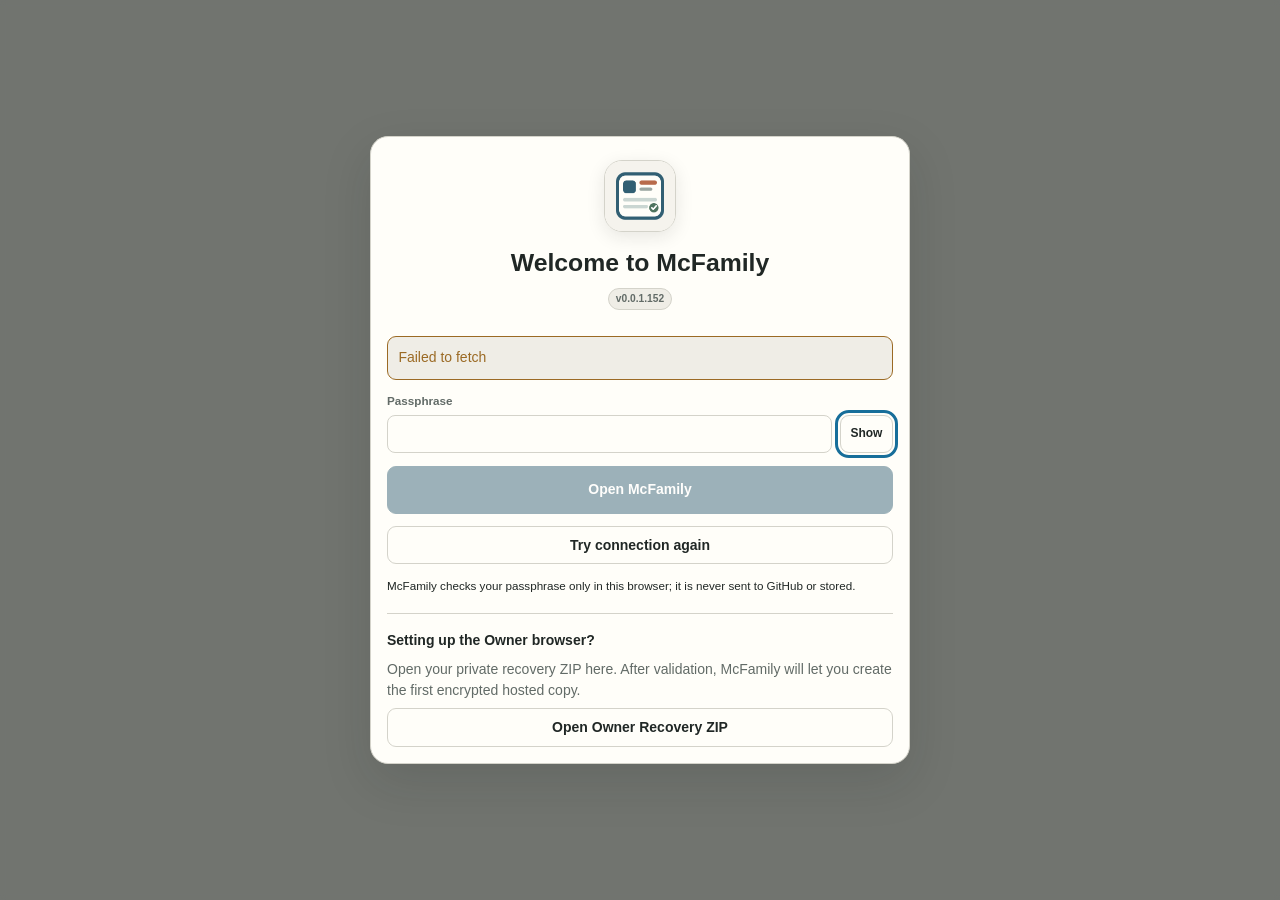
==== commit 399cf70c: "0.0.1.152 - Unify address management controls" ====
--- a/index.html
+++ b/index.html
@@ -12,23 +12,23 @@
   <meta name="apple-mobile-web-app-title" content="McFamily">
   <meta name="mobile-web-app-capable" content="yes">
   <title>McFamily</title>
-  <link rel="manifest" href="manifest.webmanifest?v=0.0.1.151">
-  <link rel="icon" type="image/svg+xml" href="assets/icons/favicon.svg?v=0.0.1.151">
-  <link rel="apple-touch-icon" href="assets/icons/apple-touch-icon.png?v=0.0.1.151">
-  <link rel="apple-touch-startup-image" href="assets/icons/splash-light.png?v=0.0.1.151" media="(prefers-color-scheme: light)">
-  <link rel="apple-touch-startup-image" href="assets/icons/splash-dark.png?v=0.0.1.151" media="(prefers-color-scheme: dark)">
-  <link rel="stylesheet" href="assets/css/app.css?v=0.0.1.151">
-  <script defer src="assets/js/config.js?v=0.0.1.151"></script>
-  <script defer src="assets/js/icons.js?v=0.0.1.151"></script>
-  <script defer src="assets/js/core/utils.js?v=0.0.1.151"></script>
-  <script defer src="assets/js/core/state.js?v=0.0.1.151"></script>
-  <script defer src="assets/js/core/storage.js?v=0.0.1.151"></script>
-  <script defer src="assets/js/core/components.js?v=0.0.1.151"></script>
-  <script defer src="assets/js/core/family.js?v=0.0.1.151"></script>
-  <script defer src="assets/js/core/portability.js?v=0.0.1.151"></script>
-  <script defer src="assets/js/core/cloud.js?v=0.0.1.151"></script>
-  <script defer src="assets/js/core/pwa.js?v=0.0.1.151"></script>
-  <script defer src="assets/js/app.js?v=0.0.1.151"></script>
+  <link rel="manifest" href="manifest.webmanifest?v=0.0.1.152">
+  <link rel="icon" type="image/svg+xml" href="assets/icons/favicon.svg?v=0.0.1.152">
+  <link rel="apple-touch-icon" href="assets/icons/apple-touch-icon.png?v=0.0.1.152">
+  <link rel="apple-touch-startup-image" href="assets/icons/splash-light.png?v=0.0.1.152" media="(prefers-color-scheme: light)">
+  <link rel="apple-touch-startup-image" href="assets/icons/splash-dark.png?v=0.0.1.152" media="(prefers-color-scheme: dark)">
+  <link rel="stylesheet" href="assets/css/app.css?v=0.0.1.152">
+  <script defer src="assets/js/config.js?v=0.0.1.152"></script>
+  <script defer src="assets/js/icons.js?v=0.0.1.152"></script>
+  <script defer src="assets/js/core/utils.js?v=0.0.1.152"></script>
+  <script defer src="assets/js/core/state.js?v=0.0.1.152"></script>
+  <script defer src="assets/js/core/storage.js?v=0.0.1.152"></script>
+  <script defer src="assets/js/core/components.js?v=0.0.1.152"></script>
+  <script defer src="assets/js/core/family.js?v=0.0.1.152"></script>
+  <script defer src="assets/js/core/portability.js?v=0.0.1.152"></script>
+  <script defer src="assets/js/core/cloud.js?v=0.0.1.152"></script>
+  <script defer src="assets/js/core/pwa.js?v=0.0.1.152"></script>
+  <script defer src="assets/js/app.js?v=0.0.1.152"></script>
 </head>
 <body class="access-locked">
   <a class="skip-link" href="#mainContent">Skip to main content</a>
@@ -36,12 +36,12 @@
   <header class="app-header">
     <div class="title-cluster">
       <button id="appIconButton" class="app-icon-button" type="button" aria-label="Switch color theme. Press and hold or press vertical bar to toggle Developer Mode" title="Switch color theme · Press and hold or press | for Developer Mode" aria-keyshortcuts="T |" data-shortcut="T · |">
-        <img id="appIcon" src="assets/icons/icon-512.png?v=0.0.1.151" alt="">
+        <img id="appIcon" src="assets/icons/icon-512.png?v=0.0.1.152" alt="">
       </button>
       <div class="identity-copy">
         <span id="appName" class="app-name">McFamily</span>
         <div class="identity-pill-row">
-          <button id="versionButton" class="version-pill" type="button" aria-label="Open release notes" aria-keyshortcuts="V" data-shortcut="V">v0.0.1.151</button>
+          <button id="versionButton" class="version-pill" type="button" aria-label="Open release notes" aria-keyshortcuts="V" data-shortcut="V">v0.0.1.152</button>
           <button id="accessModePill" class="environment-pill access-mode-pill" type="button" aria-haspopup="menu" aria-expanded="false" disabled hidden></button>
         </div>
       </div>
@@ -206,7 +206,7 @@
           </section>
           <section id="dataCleanupPanel" class="support-panel access-hidden" role="tabpanel" aria-labelledby="dataCleanupTab" data-support-panel="cleanup" data-editor-only hidden><div class="data-cleanup-heading"><span class="eyebrow">Editor tools</span><h3>Data Cleanup</h3><p>Review possible inconsistencies, then open the relevant person or relationship to correct the family record. Each category can be expanded independently.</p></div><div id="dataCleanupGroups" class="data-cleanup-grid"></div></section>
           <section id="helpPanel" class="support-panel" role="tabpanel" aria-labelledby="helpTab" data-support-panel="help" hidden><div class="support-search sticky-controls"><label class="grow-control"><span class="visually-hidden">Search help</span><input id="helpSearch" type="search" placeholder="Search Help Center"></label><span id="helpResultCount" class="count-pill">0 topics</span></div><div id="helpContent" class="help-content"></div></section>
-          <section id="releasesPanel" class="support-panel" role="tabpanel" aria-labelledby="releasesTab" data-support-panel="releases" hidden><div class="release-summary"><div><span class="eyebrow">Current version</span><h3 id="releaseCurrentVersion">v0.0.1.151</h3></div><p>Browse released work and the McFamily roadmap.</p></div><div class="segmented version-views" role="group" aria-label="Version views"><button type="button" data-version-view="released" aria-pressed="true">Released</button><button type="button" data-version-view="planned" aria-pressed="false">Planned</button><button type="button" data-version-view="wishlist" aria-pressed="false">Wishlist</button></div><div id="releaseContent" class="release-list"></div></section>
+          <section id="releasesPanel" class="support-panel" role="tabpanel" aria-labelledby="releasesTab" data-support-panel="releases" hidden><div class="release-summary"><div><span class="eyebrow">Current version</span><h3 id="releaseCurrentVersion">v0.0.1.152</h3></div><p>Browse released work and the McFamily roadmap.</p></div><div class="segmented version-views" role="group" aria-label="Version views"><button type="button" data-version-view="released" aria-pressed="true">Released</button><button type="button" data-version-view="planned" aria-pressed="false">Planned</button><button type="button" data-version-view="wishlist" aria-pressed="false">Wishlist</button></div><div id="releaseContent" class="release-list"></div></section>
           <section id="shortcutsPanel" class="support-panel" role="tabpanel" aria-labelledby="shortcutsTab" data-support-panel="shortcuts" hidden><div class="release-summary"><div><span class="eyebrow">Keyboard</span><h3>Shortcut Reference</h3></div><p>Shortcuts never replace visible controls.</p></div><div id="shortcutContent" class="shortcut-content"></div></section>
           <section id="supportRoadmapPanel" class="support-panel" role="tabpanel" aria-labelledby="supportRoadmapTab" data-support-panel="roadmap" hidden><div class="support-search sticky-controls"><label class="grow-control"><span class="visually-hidden">Search roadmap</span><input id="supportRoadmapSearch" type="search" placeholder="Search roadmap"></label><select id="supportRoadmapState" aria-label="Roadmap view"><option value="all">All</option><option value="released">Released</option><option value="planned">Planned</option><option value="wishlist">Wishlist</option></select><select id="supportRoadmapSort" aria-label="Sort roadmap"><option value="priority">Priority</option><option value="target">Target release</option><option value="effort">Effort</option><option value="age">Age</option><option value="title">Title</option></select></div><div id="supportRoadmapList" class="roadmap-list compact-roadmap"></div></section>
           <section id="developerPanel" class="support-panel" role="tabpanel" aria-labelledby="developerTab" data-support-panel="developer" hidden><div class="release-summary"><div><span class="eyebrow">Hidden tools</span><h3>Developer Mode</h3></div><p>Diagnostics are read-only and contain private family data.</p></div><dl id="developerDiagnostics" class="diagnostic-grid"></dl><section class="developer-tool-section"><div><h4>Favorite People Backup</h4><p>Save a small private JSON file outside browser storage, then restore it after a reset or storage failure.</p></div><div class="button-row developer-actions"><button id="saveFavoritesButton" class="button" type="button">Save favorites file</button><button id="restoreFavoritesButton" class="button" type="button">Restore favorites</button><input id="restoreFavoritesInput" type="file" accept="application/json,.json" hidden></div></section><div class="button-row developer-actions"><button id="restoreRecoveryButton" class="button" type="button">Restore recovery copy</button><button id="saveRecoveryButton" class="button" type="button">Save recovery copy</button><button id="disableDeveloperButton" class="button" type="button">Hide developer mode</button></div><h4>Normalized Private State</h4><pre id="developerState" class="developer-json" tabindex="0" aria-label="Normalized application state"></pre></section>
@@ -217,7 +217,7 @@
 
   <dialog id="accessGateDialog" class="app-dialog access-gate-dialog" aria-labelledby="accessGateTitle" data-backdrop-close="false">
     <div class="dialog-shell">
-      <div class="access-gate-brand"><img src="assets/icons/icon-512.png?v=0.0.1.151" alt="" class="onboarding-icon"><h1 id="accessGateTitle">Welcome to McFamily</h1><span id="accessGateVersion" class="version-pill">v0.0.1.151</span></div>
+      <div class="access-gate-brand"><img src="assets/icons/icon-512.png?v=0.0.1.152" alt="" class="onboarding-icon"><h1 id="accessGateTitle">Welcome to McFamily</h1><span id="accessGateVersion" class="version-pill">v0.0.1.152</span></div>
       <form id="accessGateForm" class="dialog-body access-gate-form">
         <p id="accessGateStatus" class="inline-status" role="status" aria-live="polite">Checking for the latest encrypted family record…</p>
         <section id="accessUpdateNotice" class="access-update-notice" aria-labelledby="accessUpdateTitle" hidden><strong id="accessUpdateTitle">New version available</strong><button id="accessUpdateButton" class="button primary" type="button" aria-keyshortcuts="R" data-shortcut="R"><span class="button-icon" data-symbol="arrowClockwise" aria-hidden="true"></span><span>Update McFamily</span></button></section>
--- a/assets/css/app.css
+++ b/assets/css/app.css
@@ -1556,3 +1556,7 @@
 }
 
 .address-person-details:not([open]) { display: none; }
+
+.address-roster-row, .address-person-heading { justify-content: flex-start; }
+.address-roster-row .button, .address-person-heading .button { order: -1; min-width: 32px; min-height: 32px; height: 32px; padding: .25rem .4rem; }
+.address-assignment-actions .button.small { min-height: 32px; height: 32px; padding-block: .25rem; }
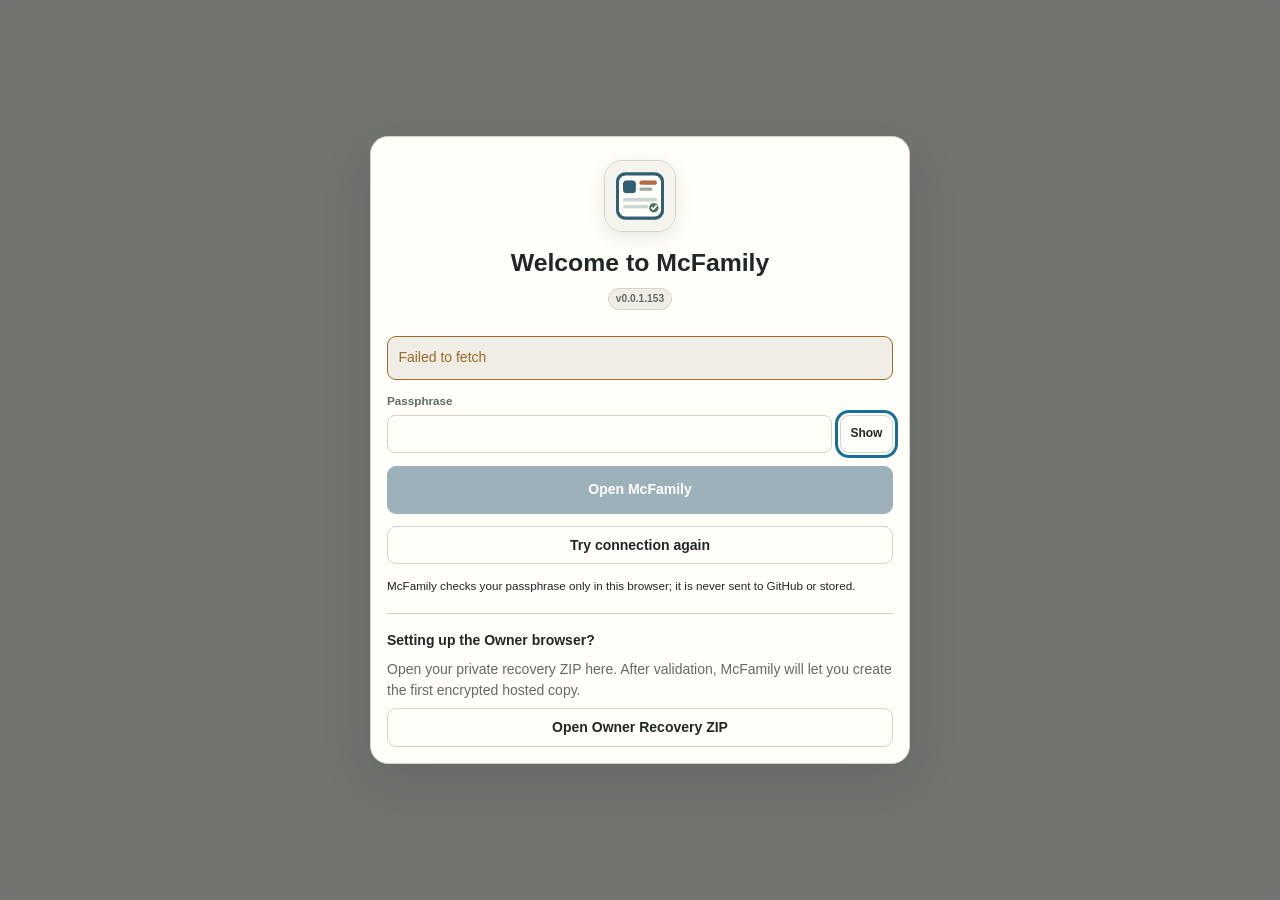
==== commit 21d5032f: "0.0.1.153 - Fix parent-first households and remarriage layout" ====
--- a/index.html
+++ b/index.html
@@ -12,23 +12,23 @@
   <meta name="apple-mobile-web-app-title" content="McFamily">
   <meta name="mobile-web-app-capable" content="yes">
   <title>McFamily</title>
-  <link rel="manifest" href="manifest.webmanifest?v=0.0.1.152">
-  <link rel="icon" type="image/svg+xml" href="assets/icons/favicon.svg?v=0.0.1.152">
-  <link rel="apple-touch-icon" href="assets/icons/apple-touch-icon.png?v=0.0.1.152">
-  <link rel="apple-touch-startup-image" href="assets/icons/splash-light.png?v=0.0.1.152" media="(prefers-color-scheme: light)">
-  <link rel="apple-touch-startup-image" href="assets/icons/splash-dark.png?v=0.0.1.152" media="(prefers-color-scheme: dark)">
-  <link rel="stylesheet" href="assets/css/app.css?v=0.0.1.152">
-  <script defer src="assets/js/config.js?v=0.0.1.152"></script>
-  <script defer src="assets/js/icons.js?v=0.0.1.152"></script>
-  <script defer src="assets/js/core/utils.js?v=0.0.1.152"></script>
-  <script defer src="assets/js/core/state.js?v=0.0.1.152"></script>
-  <script defer src="assets/js/core/storage.js?v=0.0.1.152"></script>
-  <script defer src="assets/js/core/components.js?v=0.0.1.152"></script>
-  <script defer src="assets/js/core/family.js?v=0.0.1.152"></script>
-  <script defer src="assets/js/core/portability.js?v=0.0.1.152"></script>
-  <script defer src="assets/js/core/cloud.js?v=0.0.1.152"></script>
-  <script defer src="assets/js/core/pwa.js?v=0.0.1.152"></script>
-  <script defer src="assets/js/app.js?v=0.0.1.152"></script>
+  <link rel="manifest" href="manifest.webmanifest?v=0.0.1.153">
+  <link rel="icon" type="image/svg+xml" href="assets/icons/favicon.svg?v=0.0.1.153">
+  <link rel="apple-touch-icon" href="assets/icons/apple-touch-icon.png?v=0.0.1.153">
+  <link rel="apple-touch-startup-image" href="assets/icons/splash-light.png?v=0.0.1.153" media="(prefers-color-scheme: light)">
+  <link rel="apple-touch-startup-image" href="assets/icons/splash-dark.png?v=0.0.1.153" media="(prefers-color-scheme: dark)">
+  <link rel="stylesheet" href="assets/css/app.css?v=0.0.1.153">
+  <script defer src="assets/js/config.js?v=0.0.1.153"></script>
+  <script defer src="assets/js/icons.js?v=0.0.1.153"></script>
+  <script defer src="assets/js/core/utils.js?v=0.0.1.153"></script>
+  <script defer src="assets/js/core/state.js?v=0.0.1.153"></script>
+  <script defer src="assets/js/core/storage.js?v=0.0.1.153"></script>
+  <script defer src="assets/js/core/components.js?v=0.0.1.153"></script>
+  <script defer src="assets/js/core/family.js?v=0.0.1.153"></script>
+  <script defer src="assets/js/core/portability.js?v=0.0.1.153"></script>
+  <script defer src="assets/js/core/cloud.js?v=0.0.1.153"></script>
+  <script defer src="assets/js/core/pwa.js?v=0.0.1.153"></script>
+  <script defer src="assets/js/app.js?v=0.0.1.153"></script>
 </head>
 <body class="access-locked">
   <a class="skip-link" href="#mainContent">Skip to main content</a>
@@ -36,12 +36,12 @@
   <header class="app-header">
     <div class="title-cluster">
       <button id="appIconButton" class="app-icon-button" type="button" aria-label="Switch color theme. Press and hold or press vertical bar to toggle Developer Mode" title="Switch color theme · Press and hold or press | for Developer Mode" aria-keyshortcuts="T |" data-shortcut="T · |">
-        <img id="appIcon" src="assets/icons/icon-512.png?v=0.0.1.152" alt="">
+        <img id="appIcon" src="assets/icons/icon-512.png?v=0.0.1.153" alt="">
       </button>
       <div class="identity-copy">
         <span id="appName" class="app-name">McFamily</span>
         <div class="identity-pill-row">
-          <button id="versionButton" class="version-pill" type="button" aria-label="Open release notes" aria-keyshortcuts="V" data-shortcut="V">v0.0.1.152</button>
+          <button id="versionButton" class="version-pill" type="button" aria-label="Open release notes" aria-keyshortcuts="V" data-shortcut="V">v0.0.1.153</button>
           <button id="accessModePill" class="environment-pill access-mode-pill" type="button" aria-haspopup="menu" aria-expanded="false" disabled hidden></button>
         </div>
       </div>
@@ -206,7 +206,7 @@
           </section>
           <section id="dataCleanupPanel" class="support-panel access-hidden" role="tabpanel" aria-labelledby="dataCleanupTab" data-support-panel="cleanup" data-editor-only hidden><div class="data-cleanup-heading"><span class="eyebrow">Editor tools</span><h3>Data Cleanup</h3><p>Review possible inconsistencies, then open the relevant person or relationship to correct the family record. Each category can be expanded independently.</p></div><div id="dataCleanupGroups" class="data-cleanup-grid"></div></section>
           <section id="helpPanel" class="support-panel" role="tabpanel" aria-labelledby="helpTab" data-support-panel="help" hidden><div class="support-search sticky-controls"><label class="grow-control"><span class="visually-hidden">Search help</span><input id="helpSearch" type="search" placeholder="Search Help Center"></label><span id="helpResultCount" class="count-pill">0 topics</span></div><div id="helpContent" class="help-content"></div></section>
-          <section id="releasesPanel" class="support-panel" role="tabpanel" aria-labelledby="releasesTab" data-support-panel="releases" hidden><div class="release-summary"><div><span class="eyebrow">Current version</span><h3 id="releaseCurrentVersion">v0.0.1.152</h3></div><p>Browse released work and the McFamily roadmap.</p></div><div class="segmented version-views" role="group" aria-label="Version views"><button type="button" data-version-view="released" aria-pressed="true">Released</button><button type="button" data-version-view="planned" aria-pressed="false">Planned</button><button type="button" data-version-view="wishlist" aria-pressed="false">Wishlist</button></div><div id="releaseContent" class="release-list"></div></section>
+          <section id="releasesPanel" class="support-panel" role="tabpanel" aria-labelledby="releasesTab" data-support-panel="releases" hidden><div class="release-summary"><div><span class="eyebrow">Current version</span><h3 id="releaseCurrentVersion">v0.0.1.153</h3></div><p>Browse released work and the McFamily roadmap.</p></div><div class="segmented version-views" role="group" aria-label="Version views"><button type="button" data-version-view="released" aria-pressed="true">Released</button><button type="button" data-version-view="planned" aria-pressed="false">Planned</button><button type="button" data-version-view="wishlist" aria-pressed="false">Wishlist</button></div><div id="releaseContent" class="release-list"></div></section>
           <section id="shortcutsPanel" class="support-panel" role="tabpanel" aria-labelledby="shortcutsTab" data-support-panel="shortcuts" hidden><div class="release-summary"><div><span class="eyebrow">Keyboard</span><h3>Shortcut Reference</h3></div><p>Shortcuts never replace visible controls.</p></div><div id="shortcutContent" class="shortcut-content"></div></section>
           <section id="supportRoadmapPanel" class="support-panel" role="tabpanel" aria-labelledby="supportRoadmapTab" data-support-panel="roadmap" hidden><div class="support-search sticky-controls"><label class="grow-control"><span class="visually-hidden">Search roadmap</span><input id="supportRoadmapSearch" type="search" placeholder="Search roadmap"></label><select id="supportRoadmapState" aria-label="Roadmap view"><option value="all">All</option><option value="released">Released</option><option value="planned">Planned</option><option value="wishlist">Wishlist</option></select><select id="supportRoadmapSort" aria-label="Sort roadmap"><option value="priority">Priority</option><option value="target">Target release</option><option value="effort">Effort</option><option value="age">Age</option><option value="title">Title</option></select></div><div id="supportRoadmapList" class="roadmap-list compact-roadmap"></div></section>
           <section id="developerPanel" class="support-panel" role="tabpanel" aria-labelledby="developerTab" data-support-panel="developer" hidden><div class="release-summary"><div><span class="eyebrow">Hidden tools</span><h3>Developer Mode</h3></div><p>Diagnostics are read-only and contain private family data.</p></div><dl id="developerDiagnostics" class="diagnostic-grid"></dl><section class="developer-tool-section"><div><h4>Favorite People Backup</h4><p>Save a small private JSON file outside browser storage, then restore it after a reset or storage failure.</p></div><div class="button-row developer-actions"><button id="saveFavoritesButton" class="button" type="button">Save favorites file</button><button id="restoreFavoritesButton" class="button" type="button">Restore favorites</button><input id="restoreFavoritesInput" type="file" accept="application/json,.json" hidden></div></section><div class="button-row developer-actions"><button id="restoreRecoveryButton" class="button" type="button">Restore recovery copy</button><button id="saveRecoveryButton" class="button" type="button">Save recovery copy</button><button id="disableDeveloperButton" class="button" type="button">Hide developer mode</button></div><h4>Normalized Private State</h4><pre id="developerState" class="developer-json" tabindex="0" aria-label="Normalized application state"></pre></section>
@@ -217,7 +217,7 @@
 
   <dialog id="accessGateDialog" class="app-dialog access-gate-dialog" aria-labelledby="accessGateTitle" data-backdrop-close="false">
     <div class="dialog-shell">
-      <div class="access-gate-brand"><img src="assets/icons/icon-512.png?v=0.0.1.152" alt="" class="onboarding-icon"><h1 id="accessGateTitle">Welcome to McFamily</h1><span id="accessGateVersion" class="version-pill">v0.0.1.152</span></div>
+      <div class="access-gate-brand"><img src="assets/icons/icon-512.png?v=0.0.1.153" alt="" class="onboarding-icon"><h1 id="accessGateTitle">Welcome to McFamily</h1><span id="accessGateVersion" class="version-pill">v0.0.1.153</span></div>
       <form id="accessGateForm" class="dialog-body access-gate-form">
         <p id="accessGateStatus" class="inline-status" role="status" aria-live="polite">Checking for the latest encrypted family record…</p>
         <section id="accessUpdateNotice" class="access-update-notice" aria-labelledby="accessUpdateTitle" hidden><strong id="accessUpdateTitle">New version available</strong><button id="accessUpdateButton" class="button primary" type="button" aria-keyshortcuts="R" data-shortcut="R"><span class="button-icon" data-symbol="arrowClockwise" aria-hidden="true"></span><span>Update McFamily</span></button></section>
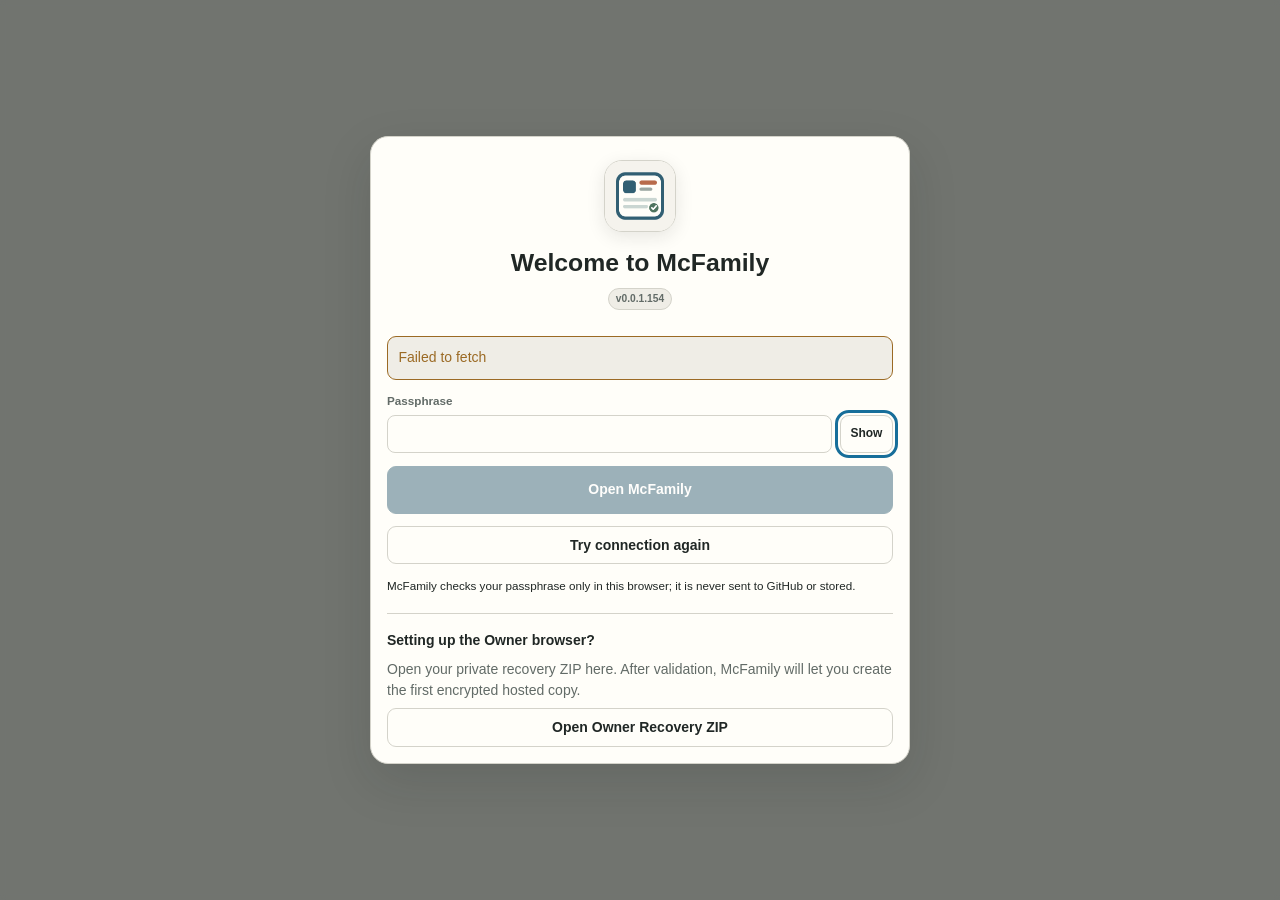
==== commit 1bb8cfd5: "0.0.1.154 - Exclude deceased people from contact directory" ====
--- a/index.html
+++ b/index.html
@@ -12,23 +12,23 @@
   <meta name="apple-mobile-web-app-title" content="McFamily">
   <meta name="mobile-web-app-capable" content="yes">
   <title>McFamily</title>
-  <link rel="manifest" href="manifest.webmanifest?v=0.0.1.153">
-  <link rel="icon" type="image/svg+xml" href="assets/icons/favicon.svg?v=0.0.1.153">
-  <link rel="apple-touch-icon" href="assets/icons/apple-touch-icon.png?v=0.0.1.153">
-  <link rel="apple-touch-startup-image" href="assets/icons/splash-light.png?v=0.0.1.153" media="(prefers-color-scheme: light)">
-  <link rel="apple-touch-startup-image" href="assets/icons/splash-dark.png?v=0.0.1.153" media="(prefers-color-scheme: dark)">
-  <link rel="stylesheet" href="assets/css/app.css?v=0.0.1.153">
-  <script defer src="assets/js/config.js?v=0.0.1.153"></script>
-  <script defer src="assets/js/icons.js?v=0.0.1.153"></script>
-  <script defer src="assets/js/core/utils.js?v=0.0.1.153"></script>
-  <script defer src="assets/js/core/state.js?v=0.0.1.153"></script>
-  <script defer src="assets/js/core/storage.js?v=0.0.1.153"></script>
-  <script defer src="assets/js/core/components.js?v=0.0.1.153"></script>
-  <script defer src="assets/js/core/family.js?v=0.0.1.153"></script>
-  <script defer src="assets/js/core/portability.js?v=0.0.1.153"></script>
-  <script defer src="assets/js/core/cloud.js?v=0.0.1.153"></script>
-  <script defer src="assets/js/core/pwa.js?v=0.0.1.153"></script>
-  <script defer src="assets/js/app.js?v=0.0.1.153"></script>
+  <link rel="manifest" href="manifest.webmanifest?v=0.0.1.154">
+  <link rel="icon" type="image/svg+xml" href="assets/icons/favicon.svg?v=0.0.1.154">
+  <link rel="apple-touch-icon" href="assets/icons/apple-touch-icon.png?v=0.0.1.154">
+  <link rel="apple-touch-startup-image" href="assets/icons/splash-light.png?v=0.0.1.154" media="(prefers-color-scheme: light)">
+  <link rel="apple-touch-startup-image" href="assets/icons/splash-dark.png?v=0.0.1.154" media="(prefers-color-scheme: dark)">
+  <link rel="stylesheet" href="assets/css/app.css?v=0.0.1.154">
+  <script defer src="assets/js/config.js?v=0.0.1.154"></script>
+  <script defer src="assets/js/icons.js?v=0.0.1.154"></script>
+  <script defer src="assets/js/core/utils.js?v=0.0.1.154"></script>
+  <script defer src="assets/js/core/state.js?v=0.0.1.154"></script>
+  <script defer src="assets/js/core/storage.js?v=0.0.1.154"></script>
+  <script defer src="assets/js/core/components.js?v=0.0.1.154"></script>
+  <script defer src="assets/js/core/family.js?v=0.0.1.154"></script>
+  <script defer src="assets/js/core/portability.js?v=0.0.1.154"></script>
+  <script defer src="assets/js/core/cloud.js?v=0.0.1.154"></script>
+  <script defer src="assets/js/core/pwa.js?v=0.0.1.154"></script>
+  <script defer src="assets/js/app.js?v=0.0.1.154"></script>
 </head>
 <body class="access-locked">
   <a class="skip-link" href="#mainContent">Skip to main content</a>
@@ -36,12 +36,12 @@
   <header class="app-header">
     <div class="title-cluster">
       <button id="appIconButton" class="app-icon-button" type="button" aria-label="Switch color theme. Press and hold or press vertical bar to toggle Developer Mode" title="Switch color theme · Press and hold or press | for Developer Mode" aria-keyshortcuts="T |" data-shortcut="T · |">
-        <img id="appIcon" src="assets/icons/icon-512.png?v=0.0.1.153" alt="">
+        <img id="appIcon" src="assets/icons/icon-512.png?v=0.0.1.154" alt="">
       </button>
       <div class="identity-copy">
         <span id="appName" class="app-name">McFamily</span>
         <div class="identity-pill-row">
-          <button id="versionButton" class="version-pill" type="button" aria-label="Open release notes" aria-keyshortcuts="V" data-shortcut="V">v0.0.1.153</button>
+          <button id="versionButton" class="version-pill" type="button" aria-label="Open release notes" aria-keyshortcuts="V" data-shortcut="V">v0.0.1.154</button>
           <button id="accessModePill" class="environment-pill access-mode-pill" type="button" aria-haspopup="menu" aria-expanded="false" disabled hidden></button>
         </div>
       </div>
@@ -206,7 +206,7 @@
           </section>
           <section id="dataCleanupPanel" class="support-panel access-hidden" role="tabpanel" aria-labelledby="dataCleanupTab" data-support-panel="cleanup" data-editor-only hidden><div class="data-cleanup-heading"><span class="eyebrow">Editor tools</span><h3>Data Cleanup</h3><p>Review possible inconsistencies, then open the relevant person or relationship to correct the family record. Each category can be expanded independently.</p></div><div id="dataCleanupGroups" class="data-cleanup-grid"></div></section>
           <section id="helpPanel" class="support-panel" role="tabpanel" aria-labelledby="helpTab" data-support-panel="help" hidden><div class="support-search sticky-controls"><label class="grow-control"><span class="visually-hidden">Search help</span><input id="helpSearch" type="search" placeholder="Search Help Center"></label><span id="helpResultCount" class="count-pill">0 topics</span></div><div id="helpContent" class="help-content"></div></section>
-          <section id="releasesPanel" class="support-panel" role="tabpanel" aria-labelledby="releasesTab" data-support-panel="releases" hidden><div class="release-summary"><div><span class="eyebrow">Current version</span><h3 id="releaseCurrentVersion">v0.0.1.153</h3></div><p>Browse released work and the McFamily roadmap.</p></div><div class="segmented version-views" role="group" aria-label="Version views"><button type="button" data-version-view="released" aria-pressed="true">Released</button><button type="button" data-version-view="planned" aria-pressed="false">Planned</button><button type="button" data-version-view="wishlist" aria-pressed="false">Wishlist</button></div><div id="releaseContent" class="release-list"></div></section>
+          <section id="releasesPanel" class="support-panel" role="tabpanel" aria-labelledby="releasesTab" data-support-panel="releases" hidden><div class="release-summary"><div><span class="eyebrow">Current version</span><h3 id="releaseCurrentVersion">v0.0.1.154</h3></div><p>Browse released work and the McFamily roadmap.</p></div><div class="segmented version-views" role="group" aria-label="Version views"><button type="button" data-version-view="released" aria-pressed="true">Released</button><button type="button" data-version-view="planned" aria-pressed="false">Planned</button><button type="button" data-version-view="wishlist" aria-pressed="false">Wishlist</button></div><div id="releaseContent" class="release-list"></div></section>
           <section id="shortcutsPanel" class="support-panel" role="tabpanel" aria-labelledby="shortcutsTab" data-support-panel="shortcuts" hidden><div class="release-summary"><div><span class="eyebrow">Keyboard</span><h3>Shortcut Reference</h3></div><p>Shortcuts never replace visible controls.</p></div><div id="shortcutContent" class="shortcut-content"></div></section>
           <section id="supportRoadmapPanel" class="support-panel" role="tabpanel" aria-labelledby="supportRoadmapTab" data-support-panel="roadmap" hidden><div class="support-search sticky-controls"><label class="grow-control"><span class="visually-hidden">Search roadmap</span><input id="supportRoadmapSearch" type="search" placeholder="Search roadmap"></label><select id="supportRoadmapState" aria-label="Roadmap view"><option value="all">All</option><option value="released">Released</option><option value="planned">Planned</option><option value="wishlist">Wishlist</option></select><select id="supportRoadmapSort" aria-label="Sort roadmap"><option value="priority">Priority</option><option value="target">Target release</option><option value="effort">Effort</option><option value="age">Age</option><option value="title">Title</option></select></div><div id="supportRoadmapList" class="roadmap-list compact-roadmap"></div></section>
           <section id="developerPanel" class="support-panel" role="tabpanel" aria-labelledby="developerTab" data-support-panel="developer" hidden><div class="release-summary"><div><span class="eyebrow">Hidden tools</span><h3>Developer Mode</h3></div><p>Diagnostics are read-only and contain private family data.</p></div><dl id="developerDiagnostics" class="diagnostic-grid"></dl><section class="developer-tool-section"><div><h4>Favorite People Backup</h4><p>Save a small private JSON file outside browser storage, then restore it after a reset or storage failure.</p></div><div class="button-row developer-actions"><button id="saveFavoritesButton" class="button" type="button">Save favorites file</button><button id="restoreFavoritesButton" class="button" type="button">Restore favorites</button><input id="restoreFavoritesInput" type="file" accept="application/json,.json" hidden></div></section><div class="button-row developer-actions"><button id="restoreRecoveryButton" class="button" type="button">Restore recovery copy</button><button id="saveRecoveryButton" class="button" type="button">Save recovery copy</button><button id="disableDeveloperButton" class="button" type="button">Hide developer mode</button></div><h4>Normalized Private State</h4><pre id="developerState" class="developer-json" tabindex="0" aria-label="Normalized application state"></pre></section>
@@ -217,7 +217,7 @@
 
   <dialog id="accessGateDialog" class="app-dialog access-gate-dialog" aria-labelledby="accessGateTitle" data-backdrop-close="false">
     <div class="dialog-shell">
-      <div class="access-gate-brand"><img src="assets/icons/icon-512.png?v=0.0.1.153" alt="" class="onboarding-icon"><h1 id="accessGateTitle">Welcome to McFamily</h1><span id="accessGateVersion" class="version-pill">v0.0.1.153</span></div>
+      <div class="access-gate-brand"><img src="assets/icons/icon-512.png?v=0.0.1.154" alt="" class="onboarding-icon"><h1 id="accessGateTitle">Welcome to McFamily</h1><span id="accessGateVersion" class="version-pill">v0.0.1.154</span></div>
       <form id="accessGateForm" class="dialog-body access-gate-form">
         <p id="accessGateStatus" class="inline-status" role="status" aria-live="polite">Checking for the latest encrypted family record…</p>
         <section id="accessUpdateNotice" class="access-update-notice" aria-labelledby="accessUpdateTitle" hidden><strong id="accessUpdateTitle">New version available</strong><button id="accessUpdateButton" class="button primary" type="button" aria-keyshortcuts="R" data-shortcut="R"><span class="button-icon" data-symbol="arrowClockwise" aria-hidden="true"></span><span>Update McFamily</span></button></section>
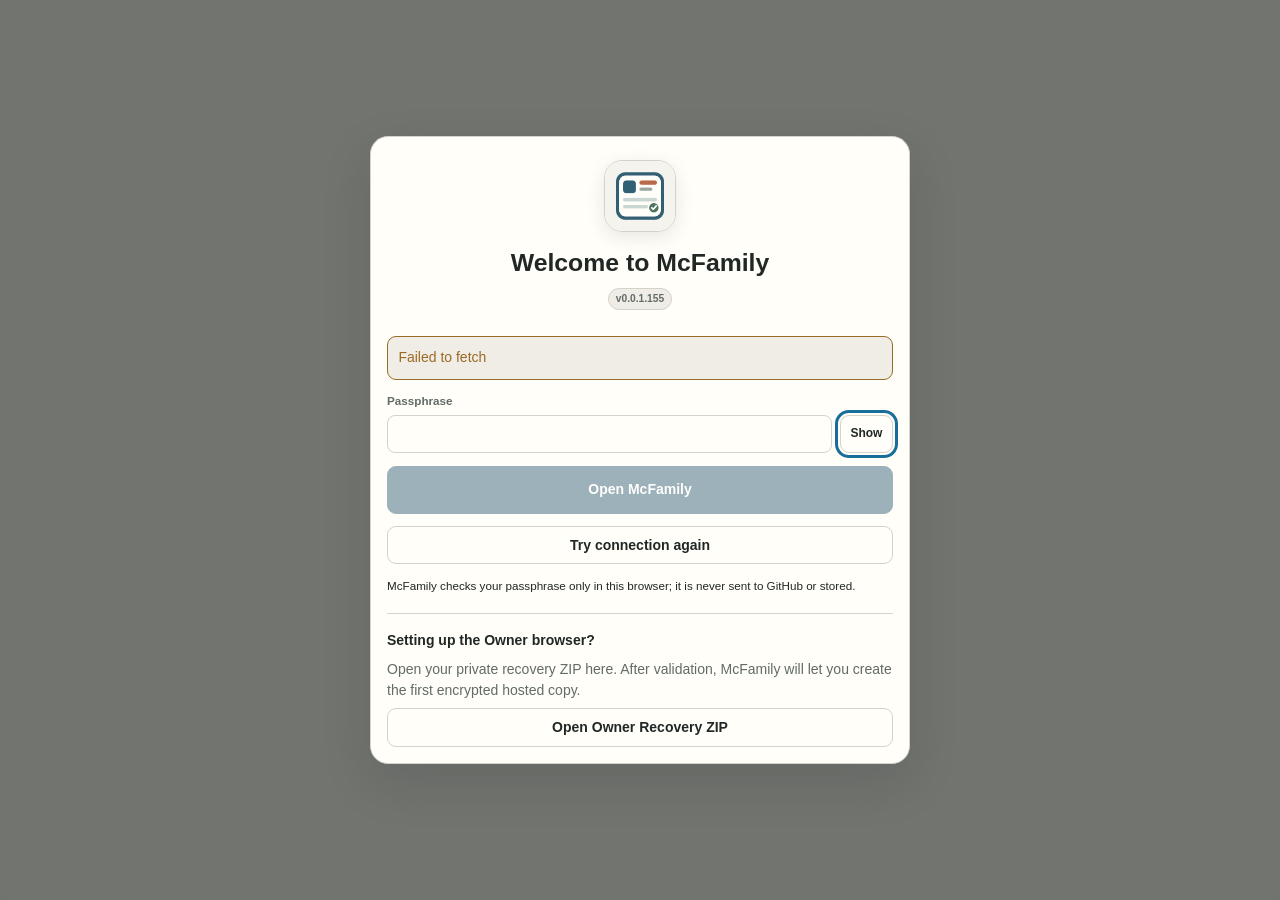
==== commit c489b32f: "0.0.1.155 - Add duplicate address checks" ====
--- a/index.html
+++ b/index.html
@@ -12,23 +12,23 @@
   <meta name="apple-mobile-web-app-title" content="McFamily">
   <meta name="mobile-web-app-capable" content="yes">
   <title>McFamily</title>
-  <link rel="manifest" href="manifest.webmanifest?v=0.0.1.154">
-  <link rel="icon" type="image/svg+xml" href="assets/icons/favicon.svg?v=0.0.1.154">
-  <link rel="apple-touch-icon" href="assets/icons/apple-touch-icon.png?v=0.0.1.154">
-  <link rel="apple-touch-startup-image" href="assets/icons/splash-light.png?v=0.0.1.154" media="(prefers-color-scheme: light)">
-  <link rel="apple-touch-startup-image" href="assets/icons/splash-dark.png?v=0.0.1.154" media="(prefers-color-scheme: dark)">
-  <link rel="stylesheet" href="assets/css/app.css?v=0.0.1.154">
-  <script defer src="assets/js/config.js?v=0.0.1.154"></script>
-  <script defer src="assets/js/icons.js?v=0.0.1.154"></script>
-  <script defer src="assets/js/core/utils.js?v=0.0.1.154"></script>
-  <script defer src="assets/js/core/state.js?v=0.0.1.154"></script>
-  <script defer src="assets/js/core/storage.js?v=0.0.1.154"></script>
-  <script defer src="assets/js/core/components.js?v=0.0.1.154"></script>
-  <script defer src="assets/js/core/family.js?v=0.0.1.154"></script>
-  <script defer src="assets/js/core/portability.js?v=0.0.1.154"></script>
-  <script defer src="assets/js/core/cloud.js?v=0.0.1.154"></script>
-  <script defer src="assets/js/core/pwa.js?v=0.0.1.154"></script>
-  <script defer src="assets/js/app.js?v=0.0.1.154"></script>
+  <link rel="manifest" href="manifest.webmanifest?v=0.0.1.155">
+  <link rel="icon" type="image/svg+xml" href="assets/icons/favicon.svg?v=0.0.1.155">
+  <link rel="apple-touch-icon" href="assets/icons/apple-touch-icon.png?v=0.0.1.155">
+  <link rel="apple-touch-startup-image" href="assets/icons/splash-light.png?v=0.0.1.155" media="(prefers-color-scheme: light)">
+  <link rel="apple-touch-startup-image" href="assets/icons/splash-dark.png?v=0.0.1.155" media="(prefers-color-scheme: dark)">
+  <link rel="stylesheet" href="assets/css/app.css?v=0.0.1.155">
+  <script defer src="assets/js/config.js?v=0.0.1.155"></script>
+  <script defer src="assets/js/icons.js?v=0.0.1.155"></script>
+  <script defer src="assets/js/core/utils.js?v=0.0.1.155"></script>
+  <script defer src="assets/js/core/state.js?v=0.0.1.155"></script>
+  <script defer src="assets/js/core/storage.js?v=0.0.1.155"></script>
+  <script defer src="assets/js/core/components.js?v=0.0.1.155"></script>
+  <script defer src="assets/js/core/family.js?v=0.0.1.155"></script>
+  <script defer src="assets/js/core/portability.js?v=0.0.1.155"></script>
+  <script defer src="assets/js/core/cloud.js?v=0.0.1.155"></script>
+  <script defer src="assets/js/core/pwa.js?v=0.0.1.155"></script>
+  <script defer src="assets/js/app.js?v=0.0.1.155"></script>
 </head>
 <body class="access-locked">
   <a class="skip-link" href="#mainContent">Skip to main content</a>
@@ -36,12 +36,12 @@
   <header class="app-header">
     <div class="title-cluster">
       <button id="appIconButton" class="app-icon-button" type="button" aria-label="Switch color theme. Press and hold or press vertical bar to toggle Developer Mode" title="Switch color theme · Press and hold or press | for Developer Mode" aria-keyshortcuts="T |" data-shortcut="T · |">
-        <img id="appIcon" src="assets/icons/icon-512.png?v=0.0.1.154" alt="">
+        <img id="appIcon" src="assets/icons/icon-512.png?v=0.0.1.155" alt="">
       </button>
       <div class="identity-copy">
         <span id="appName" class="app-name">McFamily</span>
         <div class="identity-pill-row">
-          <button id="versionButton" class="version-pill" type="button" aria-label="Open release notes" aria-keyshortcuts="V" data-shortcut="V">v0.0.1.154</button>
+          <button id="versionButton" class="version-pill" type="button" aria-label="Open release notes" aria-keyshortcuts="V" data-shortcut="V">v0.0.1.155</button>
           <button id="accessModePill" class="environment-pill access-mode-pill" type="button" aria-haspopup="menu" aria-expanded="false" disabled hidden></button>
         </div>
       </div>
@@ -206,7 +206,7 @@
           </section>
           <section id="dataCleanupPanel" class="support-panel access-hidden" role="tabpanel" aria-labelledby="dataCleanupTab" data-support-panel="cleanup" data-editor-only hidden><div class="data-cleanup-heading"><span class="eyebrow">Editor tools</span><h3>Data Cleanup</h3><p>Review possible inconsistencies, then open the relevant person or relationship to correct the family record. Each category can be expanded independently.</p></div><div id="dataCleanupGroups" class="data-cleanup-grid"></div></section>
           <section id="helpPanel" class="support-panel" role="tabpanel" aria-labelledby="helpTab" data-support-panel="help" hidden><div class="support-search sticky-controls"><label class="grow-control"><span class="visually-hidden">Search help</span><input id="helpSearch" type="search" placeholder="Search Help Center"></label><span id="helpResultCount" class="count-pill">0 topics</span></div><div id="helpContent" class="help-content"></div></section>
-          <section id="releasesPanel" class="support-panel" role="tabpanel" aria-labelledby="releasesTab" data-support-panel="releases" hidden><div class="release-summary"><div><span class="eyebrow">Current version</span><h3 id="releaseCurrentVersion">v0.0.1.154</h3></div><p>Browse released work and the McFamily roadmap.</p></div><div class="segmented version-views" role="group" aria-label="Version views"><button type="button" data-version-view="released" aria-pressed="true">Released</button><button type="button" data-version-view="planned" aria-pressed="false">Planned</button><button type="button" data-version-view="wishlist" aria-pressed="false">Wishlist</button></div><div id="releaseContent" class="release-list"></div></section>
+          <section id="releasesPanel" class="support-panel" role="tabpanel" aria-labelledby="releasesTab" data-support-panel="releases" hidden><div class="release-summary"><div><span class="eyebrow">Current version</span><h3 id="releaseCurrentVersion">v0.0.1.155</h3></div><p>Browse released work and the McFamily roadmap.</p></div><div class="segmented version-views" role="group" aria-label="Version views"><button type="button" data-version-view="released" aria-pressed="true">Released</button><button type="button" data-version-view="planned" aria-pressed="false">Planned</button><button type="button" data-version-view="wishlist" aria-pressed="false">Wishlist</button></div><div id="releaseContent" class="release-list"></div></section>
           <section id="shortcutsPanel" class="support-panel" role="tabpanel" aria-labelledby="shortcutsTab" data-support-panel="shortcuts" hidden><div class="release-summary"><div><span class="eyebrow">Keyboard</span><h3>Shortcut Reference</h3></div><p>Shortcuts never replace visible controls.</p></div><div id="shortcutContent" class="shortcut-content"></div></section>
           <section id="supportRoadmapPanel" class="support-panel" role="tabpanel" aria-labelledby="supportRoadmapTab" data-support-panel="roadmap" hidden><div class="support-search sticky-controls"><label class="grow-control"><span class="visually-hidden">Search roadmap</span><input id="supportRoadmapSearch" type="search" placeholder="Search roadmap"></label><select id="supportRoadmapState" aria-label="Roadmap view"><option value="all">All</option><option value="released">Released</option><option value="planned">Planned</option><option value="wishlist">Wishlist</option></select><select id="supportRoadmapSort" aria-label="Sort roadmap"><option value="priority">Priority</option><option value="target">Target release</option><option value="effort">Effort</option><option value="age">Age</option><option value="title">Title</option></select></div><div id="supportRoadmapList" class="roadmap-list compact-roadmap"></div></section>
           <section id="developerPanel" class="support-panel" role="tabpanel" aria-labelledby="developerTab" data-support-panel="developer" hidden><div class="release-summary"><div><span class="eyebrow">Hidden tools</span><h3>Developer Mode</h3></div><p>Diagnostics are read-only and contain private family data.</p></div><dl id="developerDiagnostics" class="diagnostic-grid"></dl><section class="developer-tool-section"><div><h4>Favorite People Backup</h4><p>Save a small private JSON file outside browser storage, then restore it after a reset or storage failure.</p></div><div class="button-row developer-actions"><button id="saveFavoritesButton" class="button" type="button">Save favorites file</button><button id="restoreFavoritesButton" class="button" type="button">Restore favorites</button><input id="restoreFavoritesInput" type="file" accept="application/json,.json" hidden></div></section><div class="button-row developer-actions"><button id="restoreRecoveryButton" class="button" type="button">Restore recovery copy</button><button id="saveRecoveryButton" class="button" type="button">Save recovery copy</button><button id="disableDeveloperButton" class="button" type="button">Hide developer mode</button></div><h4>Normalized Private State</h4><pre id="developerState" class="developer-json" tabindex="0" aria-label="Normalized application state"></pre></section>
@@ -217,7 +217,7 @@
 
   <dialog id="accessGateDialog" class="app-dialog access-gate-dialog" aria-labelledby="accessGateTitle" data-backdrop-close="false">
     <div class="dialog-shell">
-      <div class="access-gate-brand"><img src="assets/icons/icon-512.png?v=0.0.1.154" alt="" class="onboarding-icon"><h1 id="accessGateTitle">Welcome to McFamily</h1><span id="accessGateVersion" class="version-pill">v0.0.1.154</span></div>
+      <div class="access-gate-brand"><img src="assets/icons/icon-512.png?v=0.0.1.155" alt="" class="onboarding-icon"><h1 id="accessGateTitle">Welcome to McFamily</h1><span id="accessGateVersion" class="version-pill">v0.0.1.155</span></div>
       <form id="accessGateForm" class="dialog-body access-gate-form">
         <p id="accessGateStatus" class="inline-status" role="status" aria-live="polite">Checking for the latest encrypted family record…</p>
         <section id="accessUpdateNotice" class="access-update-notice" aria-labelledby="accessUpdateTitle" hidden><strong id="accessUpdateTitle">New version available</strong><button id="accessUpdateButton" class="button primary" type="button" aria-keyshortcuts="R" data-shortcut="R"><span class="button-icon" data-symbol="arrowClockwise" aria-hidden="true"></span><span>Update McFamily</span></button></section>
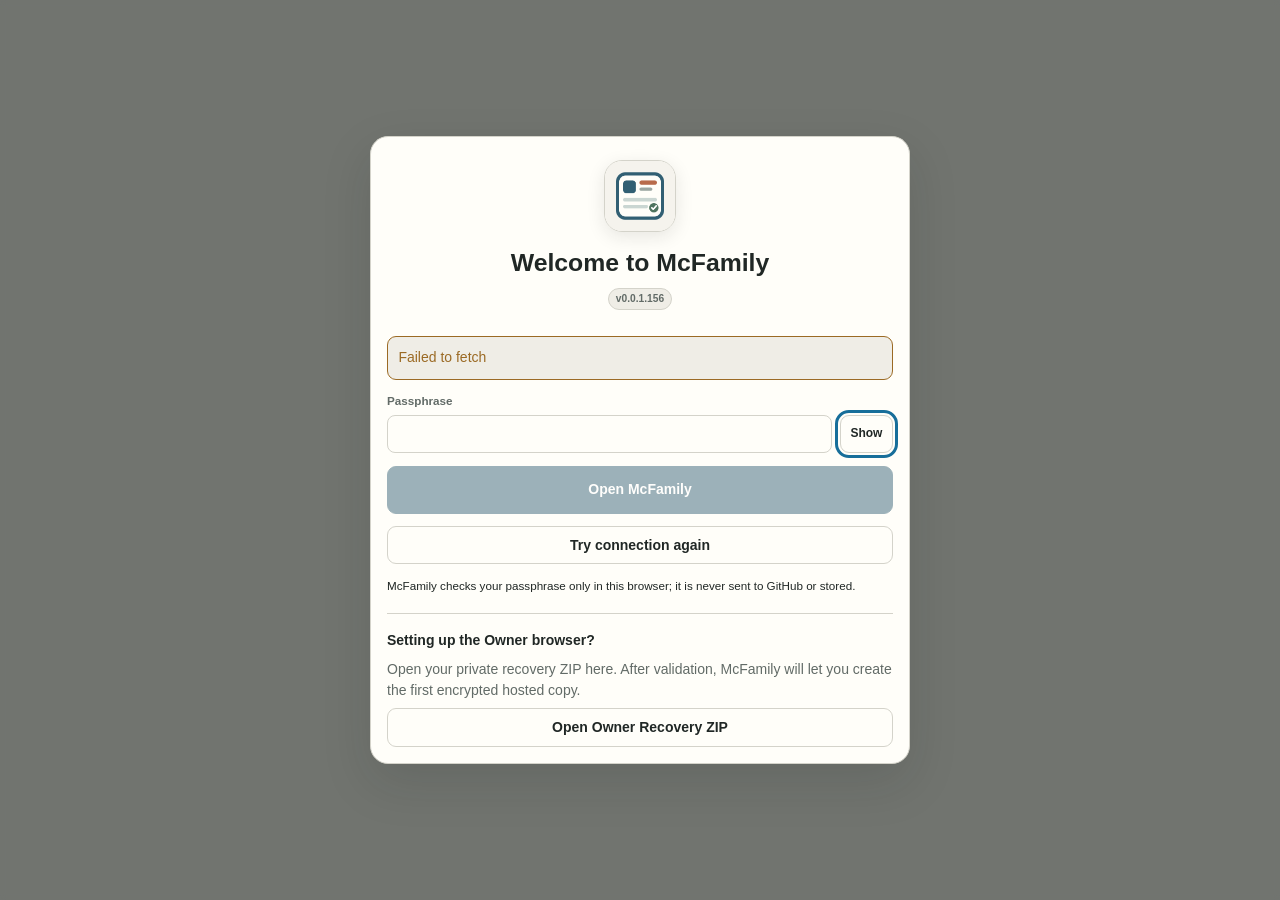
==== commit 81d86f65: "0.0.1.156 - Reorder and align Data Cleanup sections" ====
--- a/index.html
+++ b/index.html
@@ -12,23 +12,23 @@
   <meta name="apple-mobile-web-app-title" content="McFamily">
   <meta name="mobile-web-app-capable" content="yes">
   <title>McFamily</title>
-  <link rel="manifest" href="manifest.webmanifest?v=0.0.1.155">
-  <link rel="icon" type="image/svg+xml" href="assets/icons/favicon.svg?v=0.0.1.155">
-  <link rel="apple-touch-icon" href="assets/icons/apple-touch-icon.png?v=0.0.1.155">
-  <link rel="apple-touch-startup-image" href="assets/icons/splash-light.png?v=0.0.1.155" media="(prefers-color-scheme: light)">
-  <link rel="apple-touch-startup-image" href="assets/icons/splash-dark.png?v=0.0.1.155" media="(prefers-color-scheme: dark)">
-  <link rel="stylesheet" href="assets/css/app.css?v=0.0.1.155">
-  <script defer src="assets/js/config.js?v=0.0.1.155"></script>
-  <script defer src="assets/js/icons.js?v=0.0.1.155"></script>
-  <script defer src="assets/js/core/utils.js?v=0.0.1.155"></script>
-  <script defer src="assets/js/core/state.js?v=0.0.1.155"></script>
-  <script defer src="assets/js/core/storage.js?v=0.0.1.155"></script>
-  <script defer src="assets/js/core/components.js?v=0.0.1.155"></script>
-  <script defer src="assets/js/core/family.js?v=0.0.1.155"></script>
-  <script defer src="assets/js/core/portability.js?v=0.0.1.155"></script>
-  <script defer src="assets/js/core/cloud.js?v=0.0.1.155"></script>
-  <script defer src="assets/js/core/pwa.js?v=0.0.1.155"></script>
-  <script defer src="assets/js/app.js?v=0.0.1.155"></script>
+  <link rel="manifest" href="manifest.webmanifest?v=0.0.1.156">
+  <link rel="icon" type="image/svg+xml" href="assets/icons/favicon.svg?v=0.0.1.156">
+  <link rel="apple-touch-icon" href="assets/icons/apple-touch-icon.png?v=0.0.1.156">
+  <link rel="apple-touch-startup-image" href="assets/icons/splash-light.png?v=0.0.1.156" media="(prefers-color-scheme: light)">
+  <link rel="apple-touch-startup-image" href="assets/icons/splash-dark.png?v=0.0.1.156" media="(prefers-color-scheme: dark)">
+  <link rel="stylesheet" href="assets/css/app.css?v=0.0.1.156">
+  <script defer src="assets/js/config.js?v=0.0.1.156"></script>
+  <script defer src="assets/js/icons.js?v=0.0.1.156"></script>
+  <script defer src="assets/js/core/utils.js?v=0.0.1.156"></script>
+  <script defer src="assets/js/core/state.js?v=0.0.1.156"></script>
+  <script defer src="assets/js/core/storage.js?v=0.0.1.156"></script>
+  <script defer src="assets/js/core/components.js?v=0.0.1.156"></script>
+  <script defer src="assets/js/core/family.js?v=0.0.1.156"></script>
+  <script defer src="assets/js/core/portability.js?v=0.0.1.156"></script>
+  <script defer src="assets/js/core/cloud.js?v=0.0.1.156"></script>
+  <script defer src="assets/js/core/pwa.js?v=0.0.1.156"></script>
+  <script defer src="assets/js/app.js?v=0.0.1.156"></script>
 </head>
 <body class="access-locked">
   <a class="skip-link" href="#mainContent">Skip to main content</a>
@@ -36,12 +36,12 @@
   <header class="app-header">
     <div class="title-cluster">
       <button id="appIconButton" class="app-icon-button" type="button" aria-label="Switch color theme. Press and hold or press vertical bar to toggle Developer Mode" title="Switch color theme · Press and hold or press | for Developer Mode" aria-keyshortcuts="T |" data-shortcut="T · |">
-        <img id="appIcon" src="assets/icons/icon-512.png?v=0.0.1.155" alt="">
+        <img id="appIcon" src="assets/icons/icon-512.png?v=0.0.1.156" alt="">
       </button>
       <div class="identity-copy">
         <span id="appName" class="app-name">McFamily</span>
         <div class="identity-pill-row">
-          <button id="versionButton" class="version-pill" type="button" aria-label="Open release notes" aria-keyshortcuts="V" data-shortcut="V">v0.0.1.155</button>
+          <button id="versionButton" class="version-pill" type="button" aria-label="Open release notes" aria-keyshortcuts="V" data-shortcut="V">v0.0.1.156</button>
           <button id="accessModePill" class="environment-pill access-mode-pill" type="button" aria-haspopup="menu" aria-expanded="false" disabled hidden></button>
         </div>
       </div>
@@ -206,7 +206,7 @@
           </section>
           <section id="dataCleanupPanel" class="support-panel access-hidden" role="tabpanel" aria-labelledby="dataCleanupTab" data-support-panel="cleanup" data-editor-only hidden><div class="data-cleanup-heading"><span class="eyebrow">Editor tools</span><h3>Data Cleanup</h3><p>Review possible inconsistencies, then open the relevant person or relationship to correct the family record. Each category can be expanded independently.</p></div><div id="dataCleanupGroups" class="data-cleanup-grid"></div></section>
           <section id="helpPanel" class="support-panel" role="tabpanel" aria-labelledby="helpTab" data-support-panel="help" hidden><div class="support-search sticky-controls"><label class="grow-control"><span class="visually-hidden">Search help</span><input id="helpSearch" type="search" placeholder="Search Help Center"></label><span id="helpResultCount" class="count-pill">0 topics</span></div><div id="helpContent" class="help-content"></div></section>
-          <section id="releasesPanel" class="support-panel" role="tabpanel" aria-labelledby="releasesTab" data-support-panel="releases" hidden><div class="release-summary"><div><span class="eyebrow">Current version</span><h3 id="releaseCurrentVersion">v0.0.1.155</h3></div><p>Browse released work and the McFamily roadmap.</p></div><div class="segmented version-views" role="group" aria-label="Version views"><button type="button" data-version-view="released" aria-pressed="true">Released</button><button type="button" data-version-view="planned" aria-pressed="false">Planned</button><button type="button" data-version-view="wishlist" aria-pressed="false">Wishlist</button></div><div id="releaseContent" class="release-list"></div></section>
+          <section id="releasesPanel" class="support-panel" role="tabpanel" aria-labelledby="releasesTab" data-support-panel="releases" hidden><div class="release-summary"><div><span class="eyebrow">Current version</span><h3 id="releaseCurrentVersion">v0.0.1.156</h3></div><p>Browse released work and the McFamily roadmap.</p></div><div class="segmented version-views" role="group" aria-label="Version views"><button type="button" data-version-view="released" aria-pressed="true">Released</button><button type="button" data-version-view="planned" aria-pressed="false">Planned</button><button type="button" data-version-view="wishlist" aria-pressed="false">Wishlist</button></div><div id="releaseContent" class="release-list"></div></section>
           <section id="shortcutsPanel" class="support-panel" role="tabpanel" aria-labelledby="shortcutsTab" data-support-panel="shortcuts" hidden><div class="release-summary"><div><span class="eyebrow">Keyboard</span><h3>Shortcut Reference</h3></div><p>Shortcuts never replace visible controls.</p></div><div id="shortcutContent" class="shortcut-content"></div></section>
           <section id="supportRoadmapPanel" class="support-panel" role="tabpanel" aria-labelledby="supportRoadmapTab" data-support-panel="roadmap" hidden><div class="support-search sticky-controls"><label class="grow-control"><span class="visually-hidden">Search roadmap</span><input id="supportRoadmapSearch" type="search" placeholder="Search roadmap"></label><select id="supportRoadmapState" aria-label="Roadmap view"><option value="all">All</option><option value="released">Released</option><option value="planned">Planned</option><option value="wishlist">Wishlist</option></select><select id="supportRoadmapSort" aria-label="Sort roadmap"><option value="priority">Priority</option><option value="target">Target release</option><option value="effort">Effort</option><option value="age">Age</option><option value="title">Title</option></select></div><div id="supportRoadmapList" class="roadmap-list compact-roadmap"></div></section>
           <section id="developerPanel" class="support-panel" role="tabpanel" aria-labelledby="developerTab" data-support-panel="developer" hidden><div class="release-summary"><div><span class="eyebrow">Hidden tools</span><h3>Developer Mode</h3></div><p>Diagnostics are read-only and contain private family data.</p></div><dl id="developerDiagnostics" class="diagnostic-grid"></dl><section class="developer-tool-section"><div><h4>Favorite People Backup</h4><p>Save a small private JSON file outside browser storage, then restore it after a reset or storage failure.</p></div><div class="button-row developer-actions"><button id="saveFavoritesButton" class="button" type="button">Save favorites file</button><button id="restoreFavoritesButton" class="button" type="button">Restore favorites</button><input id="restoreFavoritesInput" type="file" accept="application/json,.json" hidden></div></section><div class="button-row developer-actions"><button id="restoreRecoveryButton" class="button" type="button">Restore recovery copy</button><button id="saveRecoveryButton" class="button" type="button">Save recovery copy</button><button id="disableDeveloperButton" class="button" type="button">Hide developer mode</button></div><h4>Normalized Private State</h4><pre id="developerState" class="developer-json" tabindex="0" aria-label="Normalized application state"></pre></section>
@@ -217,7 +217,7 @@
 
   <dialog id="accessGateDialog" class="app-dialog access-gate-dialog" aria-labelledby="accessGateTitle" data-backdrop-close="false">
     <div class="dialog-shell">
-      <div class="access-gate-brand"><img src="assets/icons/icon-512.png?v=0.0.1.155" alt="" class="onboarding-icon"><h1 id="accessGateTitle">Welcome to McFamily</h1><span id="accessGateVersion" class="version-pill">v0.0.1.155</span></div>
+      <div class="access-gate-brand"><img src="assets/icons/icon-512.png?v=0.0.1.156" alt="" class="onboarding-icon"><h1 id="accessGateTitle">Welcome to McFamily</h1><span id="accessGateVersion" class="version-pill">v0.0.1.156</span></div>
       <form id="accessGateForm" class="dialog-body access-gate-form">
         <p id="accessGateStatus" class="inline-status" role="status" aria-live="polite">Checking for the latest encrypted family record…</p>
         <section id="accessUpdateNotice" class="access-update-notice" aria-labelledby="accessUpdateTitle" hidden><strong id="accessUpdateTitle">New version available</strong><button id="accessUpdateButton" class="button primary" type="button" aria-keyshortcuts="R" data-shortcut="R"><span class="button-icon" data-symbol="arrowClockwise" aria-hidden="true"></span><span>Update McFamily</span></button></section>
--- a/assets/css/app.css
+++ b/assets/css/app.css
@@ -481,7 +481,8 @@
 .data-cleanup-group > summary::before { content: "\203A"; color: var(--accent-strong); font-size: 1.2rem; line-height: 1; transition: transform .14s ease; }
 .data-cleanup-group[open] > summary::before { transform: rotate(90deg); }
 .data-cleanup-group > summary > span:first-of-type { display: grid; min-width: 0; gap: .1rem; }
-.data-cleanup-group > summary small { color: var(--muted); font-size: .68rem; font-weight: 500; }
+.data-cleanup-group > summary strong { display: block; min-height: 2lh; }
+.data-cleanup-group > summary small { min-height: 3lh; color: var(--muted); font-size: .68rem; font-weight: 500; }
 .data-cleanup-group > summary .count-pill { justify-self: end; }
 .data-cleanup-group-content { padding: .55rem; border-top: 1px solid var(--line); background: var(--surface-2); }
 .developer-issue-list { display: grid; gap: .28rem; margin: 0; padding: 0; list-style: none; }
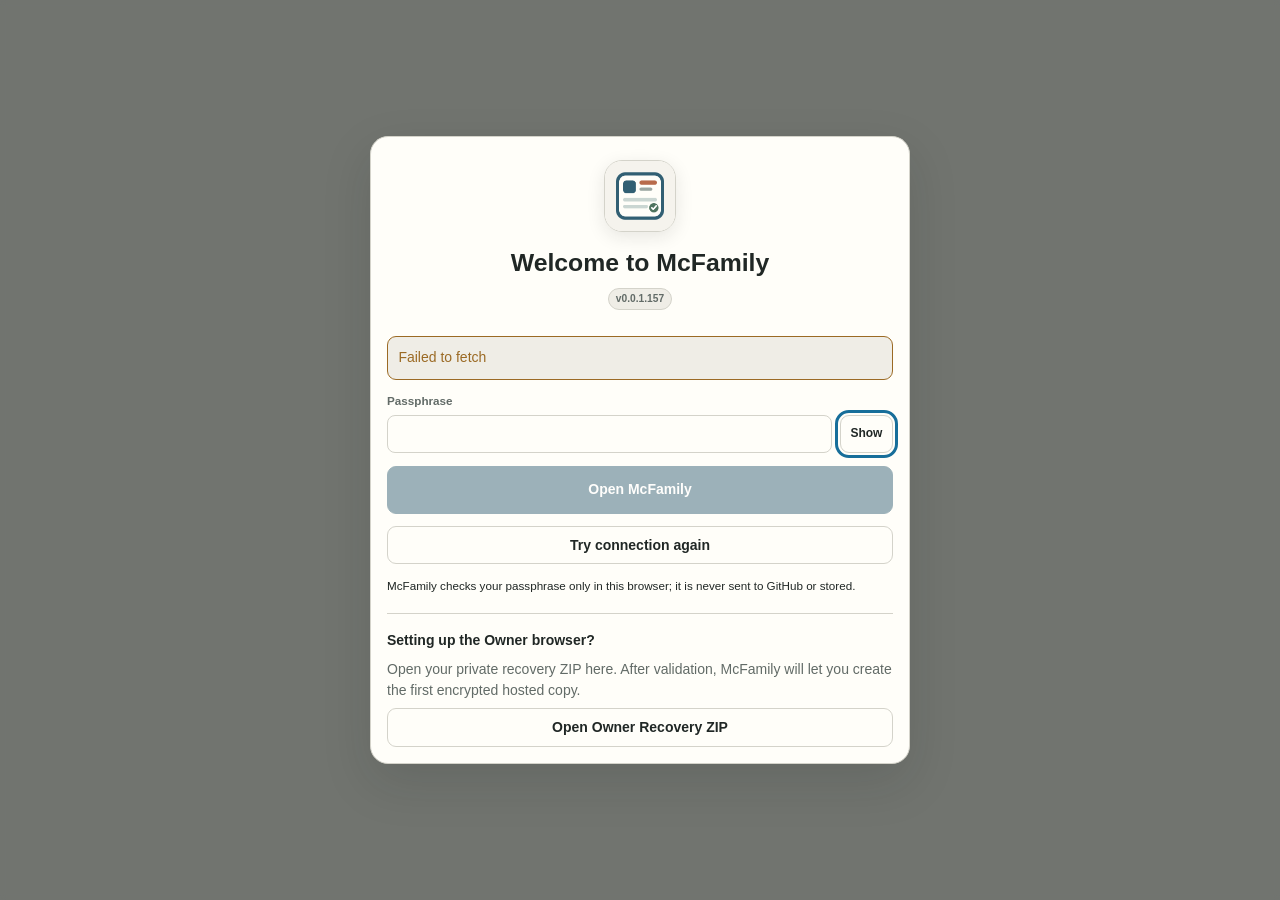
==== commit 965353bf: "0.0.1.157 - Allow deleting unassigned addresses" ====
--- a/index.html
+++ b/index.html
@@ -12,23 +12,23 @@
   <meta name="apple-mobile-web-app-title" content="McFamily">
   <meta name="mobile-web-app-capable" content="yes">
   <title>McFamily</title>
-  <link rel="manifest" href="manifest.webmanifest?v=0.0.1.156">
-  <link rel="icon" type="image/svg+xml" href="assets/icons/favicon.svg?v=0.0.1.156">
-  <link rel="apple-touch-icon" href="assets/icons/apple-touch-icon.png?v=0.0.1.156">
-  <link rel="apple-touch-startup-image" href="assets/icons/splash-light.png?v=0.0.1.156" media="(prefers-color-scheme: light)">
-  <link rel="apple-touch-startup-image" href="assets/icons/splash-dark.png?v=0.0.1.156" media="(prefers-color-scheme: dark)">
-  <link rel="stylesheet" href="assets/css/app.css?v=0.0.1.156">
-  <script defer src="assets/js/config.js?v=0.0.1.156"></script>
-  <script defer src="assets/js/icons.js?v=0.0.1.156"></script>
-  <script defer src="assets/js/core/utils.js?v=0.0.1.156"></script>
-  <script defer src="assets/js/core/state.js?v=0.0.1.156"></script>
-  <script defer src="assets/js/core/storage.js?v=0.0.1.156"></script>
-  <script defer src="assets/js/core/components.js?v=0.0.1.156"></script>
-  <script defer src="assets/js/core/family.js?v=0.0.1.156"></script>
-  <script defer src="assets/js/core/portability.js?v=0.0.1.156"></script>
-  <script defer src="assets/js/core/cloud.js?v=0.0.1.156"></script>
-  <script defer src="assets/js/core/pwa.js?v=0.0.1.156"></script>
-  <script defer src="assets/js/app.js?v=0.0.1.156"></script>
+  <link rel="manifest" href="manifest.webmanifest?v=0.0.1.157">
+  <link rel="icon" type="image/svg+xml" href="assets/icons/favicon.svg?v=0.0.1.157">
+  <link rel="apple-touch-icon" href="assets/icons/apple-touch-icon.png?v=0.0.1.157">
+  <link rel="apple-touch-startup-image" href="assets/icons/splash-light.png?v=0.0.1.157" media="(prefers-color-scheme: light)">
+  <link rel="apple-touch-startup-image" href="assets/icons/splash-dark.png?v=0.0.1.157" media="(prefers-color-scheme: dark)">
+  <link rel="stylesheet" href="assets/css/app.css?v=0.0.1.157">
+  <script defer src="assets/js/config.js?v=0.0.1.157"></script>
+  <script defer src="assets/js/icons.js?v=0.0.1.157"></script>
+  <script defer src="assets/js/core/utils.js?v=0.0.1.157"></script>
+  <script defer src="assets/js/core/state.js?v=0.0.1.157"></script>
+  <script defer src="assets/js/core/storage.js?v=0.0.1.157"></script>
+  <script defer src="assets/js/core/components.js?v=0.0.1.157"></script>
+  <script defer src="assets/js/core/family.js?v=0.0.1.157"></script>
+  <script defer src="assets/js/core/portability.js?v=0.0.1.157"></script>
+  <script defer src="assets/js/core/cloud.js?v=0.0.1.157"></script>
+  <script defer src="assets/js/core/pwa.js?v=0.0.1.157"></script>
+  <script defer src="assets/js/app.js?v=0.0.1.157"></script>
 </head>
 <body class="access-locked">
   <a class="skip-link" href="#mainContent">Skip to main content</a>
@@ -36,12 +36,12 @@
   <header class="app-header">
     <div class="title-cluster">
       <button id="appIconButton" class="app-icon-button" type="button" aria-label="Switch color theme. Press and hold or press vertical bar to toggle Developer Mode" title="Switch color theme · Press and hold or press | for Developer Mode" aria-keyshortcuts="T |" data-shortcut="T · |">
-        <img id="appIcon" src="assets/icons/icon-512.png?v=0.0.1.156" alt="">
+        <img id="appIcon" src="assets/icons/icon-512.png?v=0.0.1.157" alt="">
       </button>
       <div class="identity-copy">
         <span id="appName" class="app-name">McFamily</span>
         <div class="identity-pill-row">
-          <button id="versionButton" class="version-pill" type="button" aria-label="Open release notes" aria-keyshortcuts="V" data-shortcut="V">v0.0.1.156</button>
+          <button id="versionButton" class="version-pill" type="button" aria-label="Open release notes" aria-keyshortcuts="V" data-shortcut="V">v0.0.1.157</button>
           <button id="accessModePill" class="environment-pill access-mode-pill" type="button" aria-haspopup="menu" aria-expanded="false" disabled hidden></button>
         </div>
       </div>
@@ -150,7 +150,7 @@
     <form id="addressForm"><header class="dialog-header"><h2 id="addressDialogTitle">Address</h2><button type="button" class="button" data-close-dialog="addressDialog">Cancel</button></header>
       <div class="dialog-body"><input id="sharedAddressId" type="hidden"><p class="address-save-note">Changes apply to everyone assigned here and save separately from the person form.</p><div class="address-modal-columns"><section class="address-details"><h3>Address details</h3><div id="sharedAddressFields" class="form-grid"></div></section>
         <section class="address-members"><h3>People <span id="addressPeopleCount" class="status-pill"></span></h3><p class="muted-copy">Remove affects only this person. Use Dates &amp; notes to record a move out.</p><p id="addressAssignmentNote" hidden>Save this person's assignments in the person form underneath this dialog.</p><label class="field"><span>Find a person to assign</span><input id="addressPeopleSearch" type="search" autocomplete="off"></label><div id="addressPeople" class="repeatable-list"></div><div class="address-assignment-actions"><button id="addressAddPeople" type="button" class="button small"><span data-symbol="add" aria-hidden="true"></span>Add</button><button id="addressEditPeople" type="button" class="button small" aria-expanded="false"><span data-symbol="pencil" aria-hidden="true"></span>Edit</button></div></section></div><p id="addressFormError" class="inline-status danger" role="alert" hidden></p>
-      </div><footer class="dialog-footer"><button type="button" class="button" data-close-dialog="addressDialog">Cancel</button><button type="submit" class="button primary">Save address</button></footer>
+      </div><footer class="dialog-footer"><button id="deleteSharedAddress" type="button" class="button danger-text" hidden>Delete address</button><button type="button" class="button" data-close-dialog="addressDialog">Cancel</button><button type="submit" class="button primary">Save address</button></footer>
     </form>
   </dialog>
 
@@ -206,7 +206,7 @@
           </section>
           <section id="dataCleanupPanel" class="support-panel access-hidden" role="tabpanel" aria-labelledby="dataCleanupTab" data-support-panel="cleanup" data-editor-only hidden><div class="data-cleanup-heading"><span class="eyebrow">Editor tools</span><h3>Data Cleanup</h3><p>Review possible inconsistencies, then open the relevant person or relationship to correct the family record. Each category can be expanded independently.</p></div><div id="dataCleanupGroups" class="data-cleanup-grid"></div></section>
           <section id="helpPanel" class="support-panel" role="tabpanel" aria-labelledby="helpTab" data-support-panel="help" hidden><div class="support-search sticky-controls"><label class="grow-control"><span class="visually-hidden">Search help</span><input id="helpSearch" type="search" placeholder="Search Help Center"></label><span id="helpResultCount" class="count-pill">0 topics</span></div><div id="helpContent" class="help-content"></div></section>
-          <section id="releasesPanel" class="support-panel" role="tabpanel" aria-labelledby="releasesTab" data-support-panel="releases" hidden><div class="release-summary"><div><span class="eyebrow">Current version</span><h3 id="releaseCurrentVersion">v0.0.1.156</h3></div><p>Browse released work and the McFamily roadmap.</p></div><div class="segmented version-views" role="group" aria-label="Version views"><button type="button" data-version-view="released" aria-pressed="true">Released</button><button type="button" data-version-view="planned" aria-pressed="false">Planned</button><button type="button" data-version-view="wishlist" aria-pressed="false">Wishlist</button></div><div id="releaseContent" class="release-list"></div></section>
+          <section id="releasesPanel" class="support-panel" role="tabpanel" aria-labelledby="releasesTab" data-support-panel="releases" hidden><div class="release-summary"><div><span class="eyebrow">Current version</span><h3 id="releaseCurrentVersion">v0.0.1.157</h3></div><p>Browse released work and the McFamily roadmap.</p></div><div class="segmented version-views" role="group" aria-label="Version views"><button type="button" data-version-view="released" aria-pressed="true">Released</button><button type="button" data-version-view="planned" aria-pressed="false">Planned</button><button type="button" data-version-view="wishlist" aria-pressed="false">Wishlist</button></div><div id="releaseContent" class="release-list"></div></section>
           <section id="shortcutsPanel" class="support-panel" role="tabpanel" aria-labelledby="shortcutsTab" data-support-panel="shortcuts" hidden><div class="release-summary"><div><span class="eyebrow">Keyboard</span><h3>Shortcut Reference</h3></div><p>Shortcuts never replace visible controls.</p></div><div id="shortcutContent" class="shortcut-content"></div></section>
           <section id="supportRoadmapPanel" class="support-panel" role="tabpanel" aria-labelledby="supportRoadmapTab" data-support-panel="roadmap" hidden><div class="support-search sticky-controls"><label class="grow-control"><span class="visually-hidden">Search roadmap</span><input id="supportRoadmapSearch" type="search" placeholder="Search roadmap"></label><select id="supportRoadmapState" aria-label="Roadmap view"><option value="all">All</option><option value="released">Released</option><option value="planned">Planned</option><option value="wishlist">Wishlist</option></select><select id="supportRoadmapSort" aria-label="Sort roadmap"><option value="priority">Priority</option><option value="target">Target release</option><option value="effort">Effort</option><option value="age">Age</option><option value="title">Title</option></select></div><div id="supportRoadmapList" class="roadmap-list compact-roadmap"></div></section>
           <section id="developerPanel" class="support-panel" role="tabpanel" aria-labelledby="developerTab" data-support-panel="developer" hidden><div class="release-summary"><div><span class="eyebrow">Hidden tools</span><h3>Developer Mode</h3></div><p>Diagnostics are read-only and contain private family data.</p></div><dl id="developerDiagnostics" class="diagnostic-grid"></dl><section class="developer-tool-section"><div><h4>Favorite People Backup</h4><p>Save a small private JSON file outside browser storage, then restore it after a reset or storage failure.</p></div><div class="button-row developer-actions"><button id="saveFavoritesButton" class="button" type="button">Save favorites file</button><button id="restoreFavoritesButton" class="button" type="button">Restore favorites</button><input id="restoreFavoritesInput" type="file" accept="application/json,.json" hidden></div></section><div class="button-row developer-actions"><button id="restoreRecoveryButton" class="button" type="button">Restore recovery copy</button><button id="saveRecoveryButton" class="button" type="button">Save recovery copy</button><button id="disableDeveloperButton" class="button" type="button">Hide developer mode</button></div><h4>Normalized Private State</h4><pre id="developerState" class="developer-json" tabindex="0" aria-label="Normalized application state"></pre></section>
@@ -217,7 +217,7 @@
 
   <dialog id="accessGateDialog" class="app-dialog access-gate-dialog" aria-labelledby="accessGateTitle" data-backdrop-close="false">
     <div class="dialog-shell">
-      <div class="access-gate-brand"><img src="assets/icons/icon-512.png?v=0.0.1.156" alt="" class="onboarding-icon"><h1 id="accessGateTitle">Welcome to McFamily</h1><span id="accessGateVersion" class="version-pill">v0.0.1.156</span></div>
+      <div class="access-gate-brand"><img src="assets/icons/icon-512.png?v=0.0.1.157" alt="" class="onboarding-icon"><h1 id="accessGateTitle">Welcome to McFamily</h1><span id="accessGateVersion" class="version-pill">v0.0.1.157</span></div>
       <form id="accessGateForm" class="dialog-body access-gate-form">
         <p id="accessGateStatus" class="inline-status" role="status" aria-live="polite">Checking for the latest encrypted family record…</p>
         <section id="accessUpdateNotice" class="access-update-notice" aria-labelledby="accessUpdateTitle" hidden><strong id="accessUpdateTitle">New version available</strong><button id="accessUpdateButton" class="button primary" type="button" aria-keyshortcuts="R" data-shortcut="R"><span class="button-icon" data-symbol="arrowClockwise" aria-hidden="true"></span><span>Update McFamily</span></button></section>
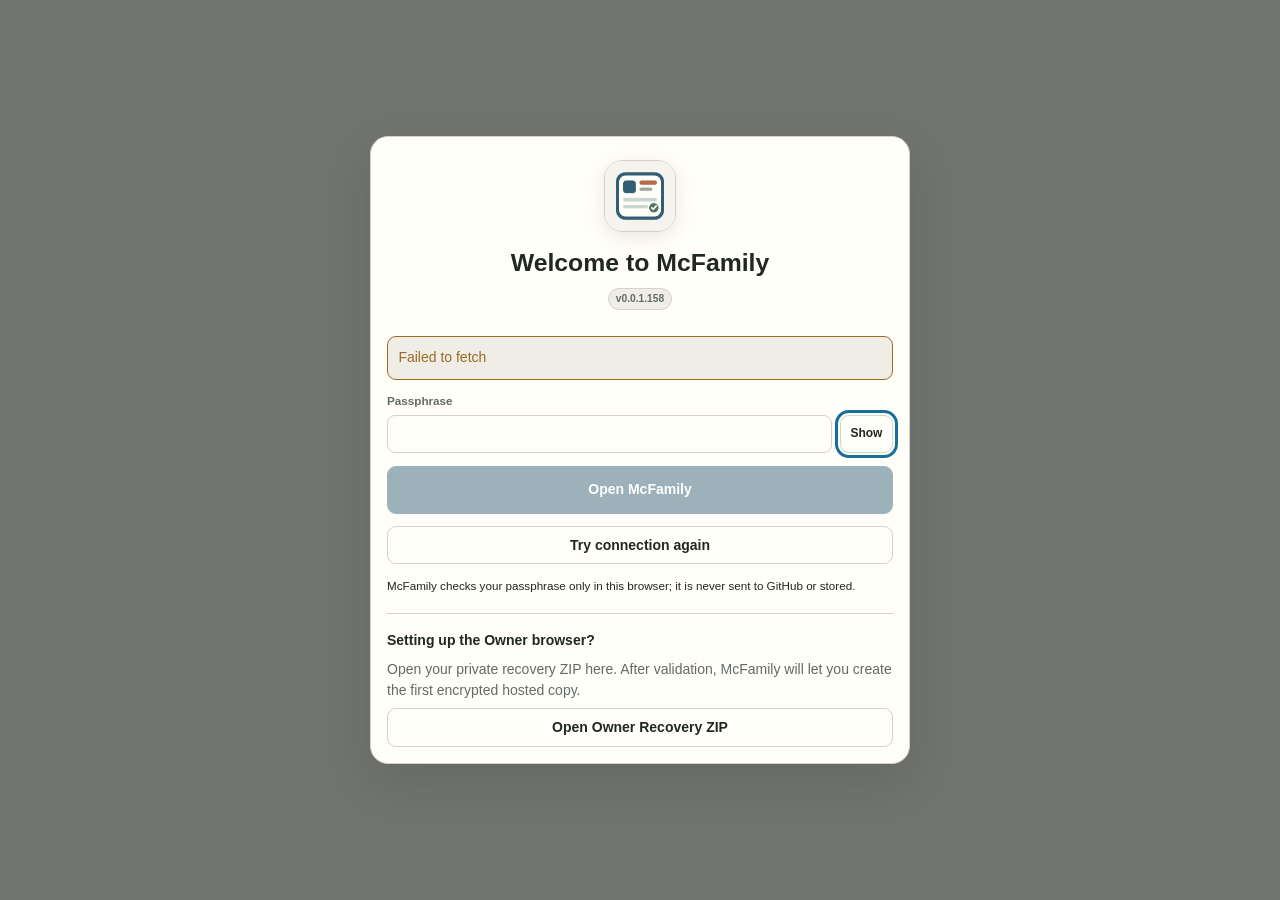
==== commit 78a0f8ff: "0.0.1.158 - Improve duplicate address cleanup flow" ====
--- a/index.html
+++ b/index.html
@@ -12,23 +12,23 @@
   <meta name="apple-mobile-web-app-title" content="McFamily">
   <meta name="mobile-web-app-capable" content="yes">
   <title>McFamily</title>
-  <link rel="manifest" href="manifest.webmanifest?v=0.0.1.157">
-  <link rel="icon" type="image/svg+xml" href="assets/icons/favicon.svg?v=0.0.1.157">
-  <link rel="apple-touch-icon" href="assets/icons/apple-touch-icon.png?v=0.0.1.157">
-  <link rel="apple-touch-startup-image" href="assets/icons/splash-light.png?v=0.0.1.157" media="(prefers-color-scheme: light)">
-  <link rel="apple-touch-startup-image" href="assets/icons/splash-dark.png?v=0.0.1.157" media="(prefers-color-scheme: dark)">
-  <link rel="stylesheet" href="assets/css/app.css?v=0.0.1.157">
-  <script defer src="assets/js/config.js?v=0.0.1.157"></script>
-  <script defer src="assets/js/icons.js?v=0.0.1.157"></script>
-  <script defer src="assets/js/core/utils.js?v=0.0.1.157"></script>
-  <script defer src="assets/js/core/state.js?v=0.0.1.157"></script>
-  <script defer src="assets/js/core/storage.js?v=0.0.1.157"></script>
-  <script defer src="assets/js/core/components.js?v=0.0.1.157"></script>
-  <script defer src="assets/js/core/family.js?v=0.0.1.157"></script>
-  <script defer src="assets/js/core/portability.js?v=0.0.1.157"></script>
-  <script defer src="assets/js/core/cloud.js?v=0.0.1.157"></script>
-  <script defer src="assets/js/core/pwa.js?v=0.0.1.157"></script>
-  <script defer src="assets/js/app.js?v=0.0.1.157"></script>
+  <link rel="manifest" href="manifest.webmanifest?v=0.0.1.158">
+  <link rel="icon" type="image/svg+xml" href="assets/icons/favicon.svg?v=0.0.1.158">
+  <link rel="apple-touch-icon" href="assets/icons/apple-touch-icon.png?v=0.0.1.158">
+  <link rel="apple-touch-startup-image" href="assets/icons/splash-light.png?v=0.0.1.158" media="(prefers-color-scheme: light)">
+  <link rel="apple-touch-startup-image" href="assets/icons/splash-dark.png?v=0.0.1.158" media="(prefers-color-scheme: dark)">
+  <link rel="stylesheet" href="assets/css/app.css?v=0.0.1.158">
+  <script defer src="assets/js/config.js?v=0.0.1.158"></script>
+  <script defer src="assets/js/icons.js?v=0.0.1.158"></script>
+  <script defer src="assets/js/core/utils.js?v=0.0.1.158"></script>
+  <script defer src="assets/js/core/state.js?v=0.0.1.158"></script>
+  <script defer src="assets/js/core/storage.js?v=0.0.1.158"></script>
+  <script defer src="assets/js/core/components.js?v=0.0.1.158"></script>
+  <script defer src="assets/js/core/family.js?v=0.0.1.158"></script>
+  <script defer src="assets/js/core/portability.js?v=0.0.1.158"></script>
+  <script defer src="assets/js/core/cloud.js?v=0.0.1.158"></script>
+  <script defer src="assets/js/core/pwa.js?v=0.0.1.158"></script>
+  <script defer src="assets/js/app.js?v=0.0.1.158"></script>
 </head>
 <body class="access-locked">
   <a class="skip-link" href="#mainContent">Skip to main content</a>
@@ -36,12 +36,12 @@
   <header class="app-header">
     <div class="title-cluster">
       <button id="appIconButton" class="app-icon-button" type="button" aria-label="Switch color theme. Press and hold or press vertical bar to toggle Developer Mode" title="Switch color theme · Press and hold or press | for Developer Mode" aria-keyshortcuts="T |" data-shortcut="T · |">
-        <img id="appIcon" src="assets/icons/icon-512.png?v=0.0.1.157" alt="">
+        <img id="appIcon" src="assets/icons/icon-512.png?v=0.0.1.158" alt="">
       </button>
       <div class="identity-copy">
         <span id="appName" class="app-name">McFamily</span>
         <div class="identity-pill-row">
-          <button id="versionButton" class="version-pill" type="button" aria-label="Open release notes" aria-keyshortcuts="V" data-shortcut="V">v0.0.1.157</button>
+          <button id="versionButton" class="version-pill" type="button" aria-label="Open release notes" aria-keyshortcuts="V" data-shortcut="V">v0.0.1.158</button>
           <button id="accessModePill" class="environment-pill access-mode-pill" type="button" aria-haspopup="menu" aria-expanded="false" disabled hidden></button>
         </div>
       </div>
@@ -206,7 +206,7 @@
           </section>
           <section id="dataCleanupPanel" class="support-panel access-hidden" role="tabpanel" aria-labelledby="dataCleanupTab" data-support-panel="cleanup" data-editor-only hidden><div class="data-cleanup-heading"><span class="eyebrow">Editor tools</span><h3>Data Cleanup</h3><p>Review possible inconsistencies, then open the relevant person or relationship to correct the family record. Each category can be expanded independently.</p></div><div id="dataCleanupGroups" class="data-cleanup-grid"></div></section>
           <section id="helpPanel" class="support-panel" role="tabpanel" aria-labelledby="helpTab" data-support-panel="help" hidden><div class="support-search sticky-controls"><label class="grow-control"><span class="visually-hidden">Search help</span><input id="helpSearch" type="search" placeholder="Search Help Center"></label><span id="helpResultCount" class="count-pill">0 topics</span></div><div id="helpContent" class="help-content"></div></section>
-          <section id="releasesPanel" class="support-panel" role="tabpanel" aria-labelledby="releasesTab" data-support-panel="releases" hidden><div class="release-summary"><div><span class="eyebrow">Current version</span><h3 id="releaseCurrentVersion">v0.0.1.157</h3></div><p>Browse released work and the McFamily roadmap.</p></div><div class="segmented version-views" role="group" aria-label="Version views"><button type="button" data-version-view="released" aria-pressed="true">Released</button><button type="button" data-version-view="planned" aria-pressed="false">Planned</button><button type="button" data-version-view="wishlist" aria-pressed="false">Wishlist</button></div><div id="releaseContent" class="release-list"></div></section>
+          <section id="releasesPanel" class="support-panel" role="tabpanel" aria-labelledby="releasesTab" data-support-panel="releases" hidden><div class="release-summary"><div><span class="eyebrow">Current version</span><h3 id="releaseCurrentVersion">v0.0.1.158</h3></div><p>Browse released work and the McFamily roadmap.</p></div><div class="segmented version-views" role="group" aria-label="Version views"><button type="button" data-version-view="released" aria-pressed="true">Released</button><button type="button" data-version-view="planned" aria-pressed="false">Planned</button><button type="button" data-version-view="wishlist" aria-pressed="false">Wishlist</button></div><div id="releaseContent" class="release-list"></div></section>
           <section id="shortcutsPanel" class="support-panel" role="tabpanel" aria-labelledby="shortcutsTab" data-support-panel="shortcuts" hidden><div class="release-summary"><div><span class="eyebrow">Keyboard</span><h3>Shortcut Reference</h3></div><p>Shortcuts never replace visible controls.</p></div><div id="shortcutContent" class="shortcut-content"></div></section>
           <section id="supportRoadmapPanel" class="support-panel" role="tabpanel" aria-labelledby="supportRoadmapTab" data-support-panel="roadmap" hidden><div class="support-search sticky-controls"><label class="grow-control"><span class="visually-hidden">Search roadmap</span><input id="supportRoadmapSearch" type="search" placeholder="Search roadmap"></label><select id="supportRoadmapState" aria-label="Roadmap view"><option value="all">All</option><option value="released">Released</option><option value="planned">Planned</option><option value="wishlist">Wishlist</option></select><select id="supportRoadmapSort" aria-label="Sort roadmap"><option value="priority">Priority</option><option value="target">Target release</option><option value="effort">Effort</option><option value="age">Age</option><option value="title">Title</option></select></div><div id="supportRoadmapList" class="roadmap-list compact-roadmap"></div></section>
           <section id="developerPanel" class="support-panel" role="tabpanel" aria-labelledby="developerTab" data-support-panel="developer" hidden><div class="release-summary"><div><span class="eyebrow">Hidden tools</span><h3>Developer Mode</h3></div><p>Diagnostics are read-only and contain private family data.</p></div><dl id="developerDiagnostics" class="diagnostic-grid"></dl><section class="developer-tool-section"><div><h4>Favorite People Backup</h4><p>Save a small private JSON file outside browser storage, then restore it after a reset or storage failure.</p></div><div class="button-row developer-actions"><button id="saveFavoritesButton" class="button" type="button">Save favorites file</button><button id="restoreFavoritesButton" class="button" type="button">Restore favorites</button><input id="restoreFavoritesInput" type="file" accept="application/json,.json" hidden></div></section><div class="button-row developer-actions"><button id="restoreRecoveryButton" class="button" type="button">Restore recovery copy</button><button id="saveRecoveryButton" class="button" type="button">Save recovery copy</button><button id="disableDeveloperButton" class="button" type="button">Hide developer mode</button></div><h4>Normalized Private State</h4><pre id="developerState" class="developer-json" tabindex="0" aria-label="Normalized application state"></pre></section>
@@ -217,7 +217,7 @@
 
   <dialog id="accessGateDialog" class="app-dialog access-gate-dialog" aria-labelledby="accessGateTitle" data-backdrop-close="false">
     <div class="dialog-shell">
-      <div class="access-gate-brand"><img src="assets/icons/icon-512.png?v=0.0.1.157" alt="" class="onboarding-icon"><h1 id="accessGateTitle">Welcome to McFamily</h1><span id="accessGateVersion" class="version-pill">v0.0.1.157</span></div>
+      <div class="access-gate-brand"><img src="assets/icons/icon-512.png?v=0.0.1.158" alt="" class="onboarding-icon"><h1 id="accessGateTitle">Welcome to McFamily</h1><span id="accessGateVersion" class="version-pill">v0.0.1.158</span></div>
       <form id="accessGateForm" class="dialog-body access-gate-form">
         <p id="accessGateStatus" class="inline-status" role="status" aria-live="polite">Checking for the latest encrypted family record…</p>
         <section id="accessUpdateNotice" class="access-update-notice" aria-labelledby="accessUpdateTitle" hidden><strong id="accessUpdateTitle">New version available</strong><button id="accessUpdateButton" class="button primary" type="button" aria-keyshortcuts="R" data-shortcut="R"><span class="button-icon" data-symbol="arrowClockwise" aria-hidden="true"></span><span>Update McFamily</span></button></section>
